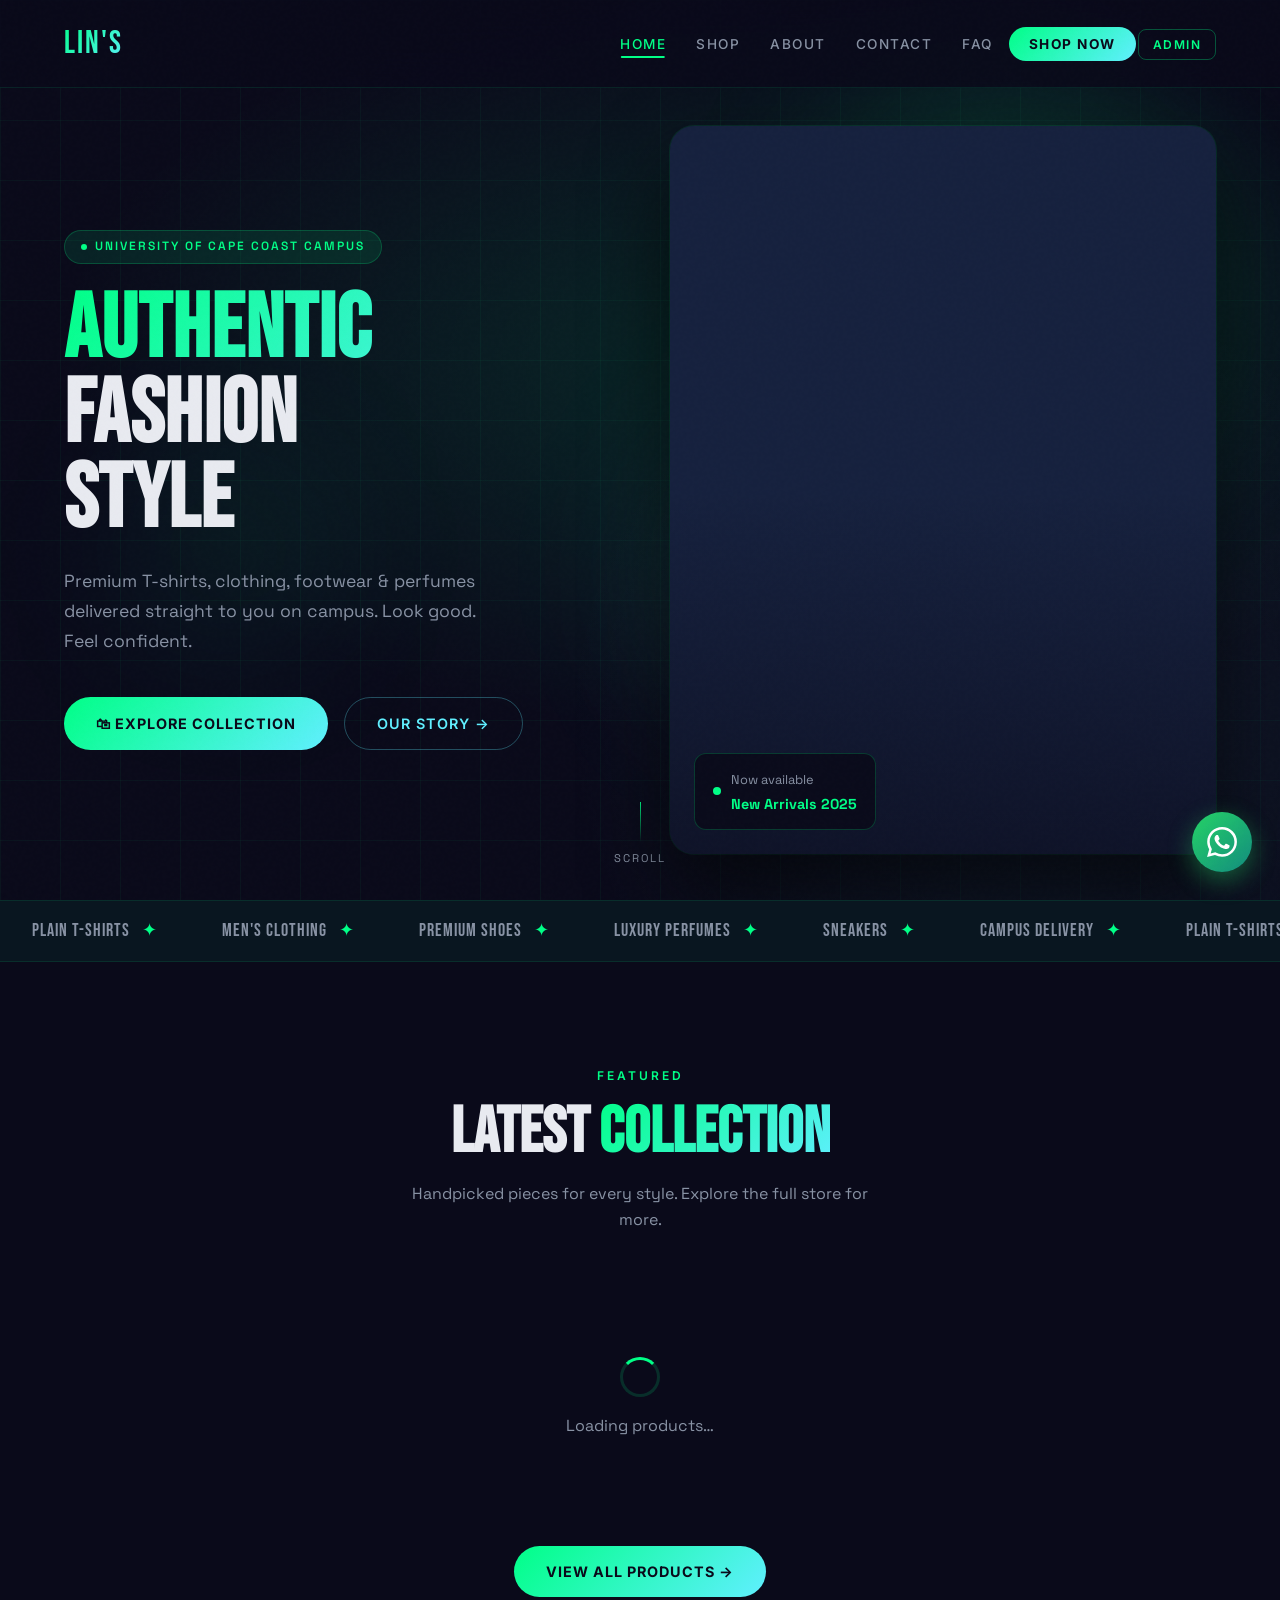
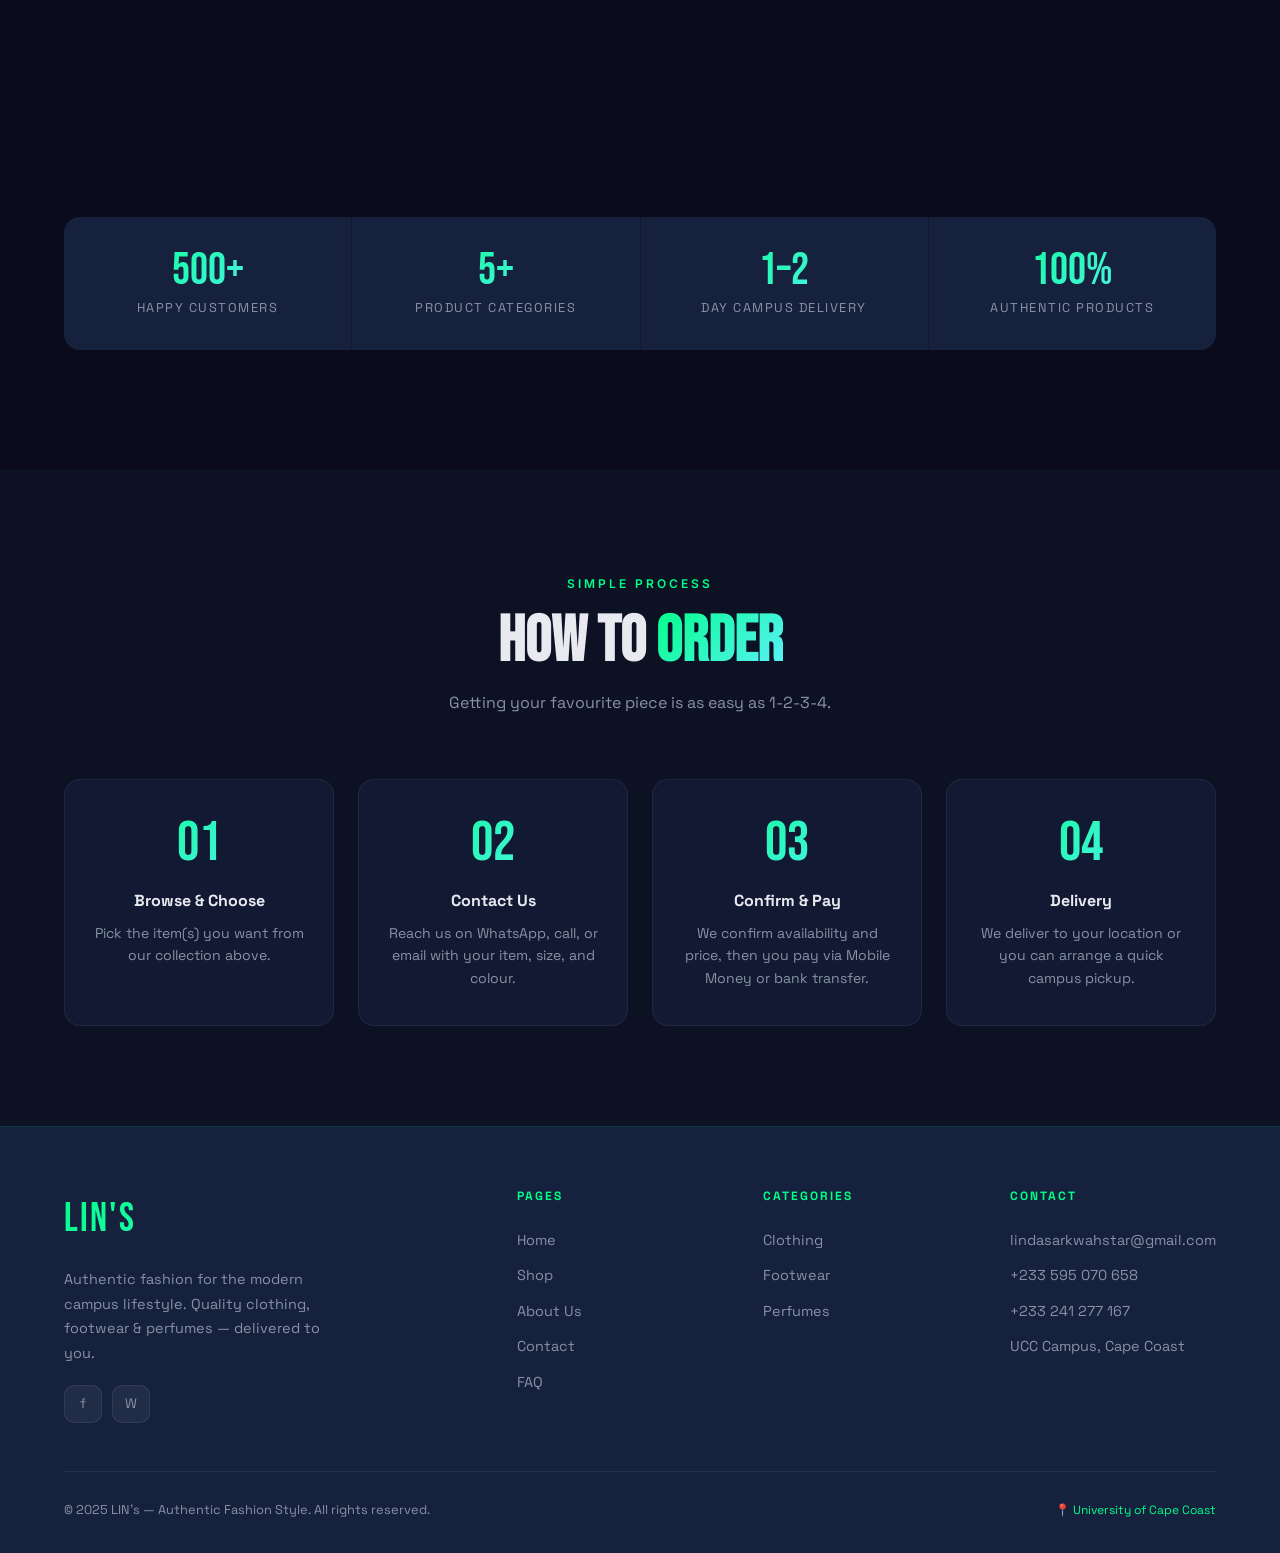
==== index.html @ e1c57e9e "Add files via upload" ====
<!DOCTYPE html>
<html lang="en">
<head>
  <meta charset="UTF-8" />
  <meta name="viewport" content="width=device-width, initial-scale=1.0"/>
  <title>LIN's — Authentic Fashion Style</title>
  <link rel="stylesheet" href="style.css"/>
</head>
<body>

<!-- NAV -->
<nav class="navbar" id="navbar">
  <div class="container nav-inner">
    <a href="index.html" class="nav-logo">LIN's</a>
    <ul class="nav-links" id="navLinks">
      <li><a href="index.html" class="active">Home</a></li>
      <li><a href="shop.html">Shop</a></li>
      <li><a href="about.html">About</a></li>
      <li><a href="contact.html">Contact</a></li>
      <li><a href="faq.html">FAQ</a></li>
      <li><a href="shop.html" class="nav-cta">Shop Now</a></li>
      <li><a href="admin.html" class="nav-admin-btn" onclick="return confirmAdmin()">Admin</a></li>
    </ul>
    <div class="hamburger" id="hamburger" onclick="toggleMenu()">
      <span></span><span></span><span></span>
    </div>
  </div>
</nav>

<!-- HERO -->
<section class="hero">
  <div class="hero-bg"></div>
  <div class="hero-grid"></div>
  <div class="hero-orb hero-orb-1"></div>
  <div class="hero-orb hero-orb-2"></div>
  <div class="hero-orb hero-orb-3"></div>

  <div class="container hero-content">
    <div class="hero-text">
      <div class="hero-eyebrow"><span></span> University of Cape Coast Campus</div>
      <h1 class="hero-title">
        <em class="grad-text">Authentic</em>
        Fashion<br>Style
      </h1>
      <p class="hero-sub">Premium T-shirts, clothing, footwear &amp; perfumes delivered straight to you on campus. Look good. Feel confident.</p>
      <div class="hero-actions">
        <a href="shop.html" class="btn-primary"><span>🛍 Explore Collection</span></a>
        <a href="about.html" class="btn-outline">Our Story →</a>
      </div>
    </div>
    <div class="hero-visual">
      <div class="hero-image-frame">
        <img id="heroImg" src="https://images.unsplash.com/photo-1558618666-fcd25c85cd64?w=600&q=80" alt="Fashion Model" onerror="this.style.display='none'"/>
        <div class="hero-badge">
          <div class="hero-badge-dot"></div>
          <div><span>Now available</span><br><strong>New Arrivals 2025</strong></div>
        </div>
      </div>
    </div>
  </div>

  <div class="scroll-hint">
    <div class="scroll-hint-line"></div>
    <span>Scroll</span>
  </div>
</section>

<!-- MARQUEE -->
<div class="marquee-wrap">
  <div class="marquee">
    <span class="marquee-item">Plain T-Shirts <span>✦</span></span>
    <span class="marquee-item">Men's Clothing <span>✦</span></span>
    <span class="marquee-item">Premium Shoes <span>✦</span></span>
    <span class="marquee-item">Luxury Perfumes <span>✦</span></span>
    <span class="marquee-item">Sneakers <span>✦</span></span>
    <span class="marquee-item">Campus Delivery <span>✦</span></span>
    <span class="marquee-item">Plain T-Shirts <span>✦</span></span>
    <span class="marquee-item">Men's Clothing <span>✦</span></span>
    <span class="marquee-item">Premium Shoes <span>✦</span></span>
    <span class="marquee-item">Luxury Perfumes <span>✦</span></span>
    <span class="marquee-item">Sneakers <span>✦</span></span>
    <span class="marquee-item">Campus Delivery <span>✦</span></span>
  </div>
</div>

<!-- FEATURED PRODUCTS (from Firestore) -->
<section class="section">
  <div class="container">
    <div class="section-header reveal">
      <span class="section-eyebrow">Featured</span>
      <h2 class="section-title">Latest <span class="grad-text">Collection</span></h2>
      <p class="section-sub">Handpicked pieces for every style. Explore the full store for more.</p>
    </div>
    <div class="products-grid" id="featuredGrid">
      <!-- loaded from Firestore -->
      <div style="grid-column:1/-1;text-align:center;padding:60px;color:var(--muted);">
        <div class="loading-spinner"></div>
        <p style="margin-top:16px;">Loading products…</p>
      </div>
    </div>
    <div style="text-align:center;margin-top:48px;" class="reveal">
      <a href="shop.html" class="btn-primary"><span>View All Products →</span></a>
    </div>
  </div>
</section>

<!-- STATS -->
<section class="section-sm">
  <div class="container">
    <div class="stats-bar reveal">
      <div class="stat-item"><div class="stat-num grad-text">500+</div><div class="stat-label">Happy Customers</div></div>
      <div class="stat-item"><div class="stat-num grad-text">5+</div><div class="stat-label">Product Categories</div></div>
      <div class="stat-item"><div class="stat-num grad-text">1–2</div><div class="stat-label">Day Campus Delivery</div></div>
      <div class="stat-item"><div class="stat-num grad-text">100%</div><div class="stat-label">Authentic Products</div></div>
    </div>
  </div>
</section>

<!-- HOW TO ORDER (preview) -->
<section class="section" style="background:rgba(22,33,62,0.3);">
  <div class="container">
    <div class="section-header reveal">
      <span class="section-eyebrow">Simple Process</span>
      <h2 class="section-title">How to <span class="grad-text">Order</span></h2>
      <p class="section-sub">Getting your favourite piece is as easy as 1-2-3-4.</p>
    </div>
    <div class="order-steps">
      <div class="order-step reveal delay-1">
        <div class="step-num">01</div>
        <h3>Browse &amp; Choose</h3>
        <p>Pick the item(s) you want from our collection above.</p>
      </div>
      <div class="order-step reveal delay-2">
        <div class="step-num">02</div>
        <h3>Contact Us</h3>
        <p>Reach us on WhatsApp, call, or email with your item, size, and colour.</p>
      </div>
      <div class="order-step reveal delay-3">
        <div class="step-num">03</div>
        <h3>Confirm &amp; Pay</h3>
        <p>We confirm availability and price, then you pay via Mobile Money or bank transfer.</p>
      </div>
      <div class="order-step reveal delay-4">
        <div class="step-num">04</div>
        <h3>Delivery</h3>
        <p>We deliver to your location or you can arrange a quick campus pickup.</p>
      </div>
    </div>
  </div>
</section>

<!-- FOOTER -->
<footer>
  <div class="container">
    <div class="footer-grid">
      <div class="footer-brand">
        <span class="nav-logo">LIN's</span>
        <p>Authentic fashion for the modern campus lifestyle. Quality clothing, footwear &amp; perfumes — delivered to you.</p>
        <div class="footer-socials">
          <a href="https://www.facebook.com/share/1DbM8cs3KP/" target="_blank" class="social-btn" title="Facebook">f</a>
          <a href="https://wa.me/233241277167" target="_blank" class="social-btn" title="WhatsApp">W</a>
        </div>
      </div>
      <div class="footer-col">
        <h4>Pages</h4>
        <ul>
          <li><a href="index.html">Home</a></li>
          <li><a href="shop.html">Shop</a></li>
          <li><a href="about.html">About Us</a></li>
          <li><a href="contact.html">Contact</a></li>
      <li><a href="faq.html">FAQ</a></li>
        </ul>
      </div>
      <div class="footer-col">
        <h4>Categories</h4>
        <ul>
          <li><a href="shop.html?cat=clothing">Clothing</a></li>
          <li><a href="shop.html?cat=footwear">Footwear</a></li>
          <li><a href="shop.html?cat=perfumes">Perfumes</a></li>
        </ul>
      </div>
      <div class="footer-col">
        <h4>Contact</h4>
        <ul>
          <li><a href="mailto:lindasarkwahstar@gmail.com">lindasarkwahstar@gmail.com</a></li>
          <li><a href="tel:+233595070658">+233 595 070 658</a></li>
          <li><a href="tel:+233241277167">+233 241 277 167</a></li>
          <li><a href="#">UCC Campus, Cape Coast</a></li>
        </ul>
      </div>
    </div>
    <div class="footer-bottom">
      <p>&copy; 2025 LIN's — Authentic Fashion Style. All rights reserved.</p>
      <p style="color:var(--green);font-size:0.75rem;">📍 University of Cape Coast</p>
    </div>
  </div>
</footer>

<!-- WHATSAPP FLOAT -->
<a href="https://wa.me/233241277167" target="_blank" class="wa-float" title="Order on WhatsApp">
  <svg viewBox="0 0 24 24"><path d="M17.472 14.382c-.297-.149-1.758-.867-2.03-.967-.273-.099-.471-.148-.67.15-.197.297-.767.966-.94 1.164-.173.199-.347.223-.644.075-.297-.15-1.255-.463-2.39-1.475-.883-.788-1.48-1.761-1.653-2.059-.173-.297-.018-.458.13-.606.134-.133.298-.347.446-.52.149-.174.198-.298.298-.497.099-.198.05-.371-.025-.52-.075-.149-.669-1.612-.916-2.207-.242-.579-.487-.5-.669-.51-.173-.008-.371-.01-.57-.01-.198 0-.52.074-.792.372-.272.297-1.04 1.016-1.04 2.479 0 1.462 1.065 2.875 1.213 3.074.149.198 2.096 3.2 5.077 4.487.709.306 1.262.489 1.694.625.712.227 1.36.195 1.871.118.571-.085 1.758-.719 2.006-1.413.248-.694.248-1.289.173-1.413-.074-.124-.272-.198-.57-.347m-5.421 7.403h-.004a9.87 9.87 0 01-5.031-1.378l-.361-.214-3.741.982.998-3.648-.235-.374a9.86 9.86 0 01-1.51-5.26c.001-5.45 4.436-9.884 9.888-9.884 2.64 0 5.122 1.03 6.988 2.898a9.825 9.825 0 012.893 6.994c-.003 5.45-4.437 9.884-9.885 9.884m8.413-18.297A11.815 11.815 0 0012.05 0C5.495 0 .16 5.335.157 11.892c0 2.096.547 4.142 1.588 5.945L.057 24l6.305-1.654a11.882 11.882 0 005.683 1.448h.005c6.554 0 11.89-5.335 11.893-11.893a11.821 11.821 0 00-3.48-8.413z"/></svg>
</a>

<!-- MODAL (product detail) -->
<div class="modal-overlay" id="productModal" onclick="closeModal(event)">
  <div class="modal" style="position:relative">
    <button class="modal-close" onclick="document.getElementById('productModal').classList.remove('open')">✕</button>
    <div class="modal-img" id="modalImg">
      <div class="modal-img-placeholder">👕</div>
    </div>
    <div class="modal-body">
      <div class="modal-cat" id="modalCat"></div>
      <div class="modal-name" id="modalName"></div>
      <div class="modal-price" id="modalPrice"></div>
      <div>
        <div class="modal-label">Select Size</div>
        <div class="size-picker" id="modalSizes"></div>
      </div>
      <div>
        <div class="modal-label">Select Colour</div>
        <div class="modal-colors" id="modalColors"></div>
      </div>
      <button class="modal-wa-btn" id="modalWaBtn">
        <svg viewBox="0 0 24 24"><path d="M17.472 14.382c-.297-.149-1.758-.867-2.03-.967-.273-.099-.471-.148-.67.15-.197.297-.767.966-.94 1.164-.173.199-.347.223-.644.075-.297-.15-1.255-.463-2.39-1.475-.883-.788-1.48-1.761-1.653-2.059-.173-.297-.018-.458.13-.606.134-.133.298-.347.446-.52.149-.174.198-.298.298-.497.099-.198.05-.371-.025-.52-.075-.149-.669-1.612-.916-2.207-.242-.579-.487-.5-.669-.51-.173-.008-.371-.01-.57-.01-.198 0-.52.074-.792.372-.272.297-1.04 1.016-1.04 2.479 0 1.462 1.065 2.875 1.213 3.074.149.198 2.096 3.2 5.077 4.487.709.306 1.262.489 1.694.625.712.227 1.36.195 1.871.118.571-.085 1.758-.719 2.006-1.413.248-.694.248-1.289.173-1.413-.074-.124-.272-.198-.57-.347m-5.421 7.403h-.004a9.87 9.87 0 01-5.031-1.378l-.361-.214-3.741.982.998-3.648-.235-.374a9.86 9.86 0 01-1.51-5.26c.001-5.45 4.436-9.884 9.888-9.884 2.64 0 5.122 1.03 6.988 2.898a9.825 9.825 0 012.893 6.994c-.003 5.45-4.437 9.884-9.885 9.884m8.413-18.297A11.815 11.815 0 0012.05 0C5.495 0 .16 5.335.157 11.892c0 2.096.547 4.142 1.588 5.945L.057 24l6.305-1.654a11.882 11.882 0 005.683 1.448h.005c6.554 0 11.89-5.335 11.893-11.893a11.821 11.821 0 00-3.48-8.413z"/></svg>
        Order on WhatsApp
      </button>
    </div>
  </div>
</div>

<div class="toast" id="toast"></div>

<!-- FIREBASE -->
<script type="module">
import { initializeApp } from "https://www.gstatic.com/firebasejs/12.14.0/firebase-app.js";
import { getFirestore, collection, getDocs, query, orderBy, limit, getDoc, doc } from "https://www.gstatic.com/firebasejs/12.14.0/firebase-firestore.js";

const firebaseConfig = {
  apiKey: "AIzaSyCv-A9NyGd3DSn9GCdUlNxjK0ZBwPXKa6s",
  authDomain: "lins-store.firebaseapp.com",
  projectId: "lins-store",
  storageBucket: "lins-store.firebasestorage.app",
  messagingSenderId: "190276558270",
  appId: "1:190276558270:web:6ac345566c5820e578adef"
};
const app = initializeApp(firebaseConfig);
const db = getFirestore(app);

window._currentProduct = null;

async function loadFeatured() {
  const grid = document.getElementById('featuredGrid');
  try {
    const q = query(collection(db, 'products'), orderBy('createdAt','desc'), limit(8));
    const snap = await getDocs(q);
    if (snap.empty) {
      grid.innerHTML = `<div style="grid-column:1/-1;text-align:center;padding:60px;color:var(--muted)">
        <div style="font-size:3rem;margin-bottom:16px">🛍️</div>
        <p>No products yet. Check back soon!</p>
      </div>`;
      return;
    }
    grid.innerHTML = '';
    snap.forEach((doc, i) => {
      const p = { id: doc.id, ...doc.data() };
      grid.appendChild(buildCard(p, i));
    });
    initReveal();
  } catch(e) {
    grid.innerHTML = `<div style="grid-column:1/-1;text-align:center;padding:60px;color:var(--muted)">
      <p>Products will appear here once added by the admin.</p></div>`;
  }
}

function buildCard(p, i) {
  const el = document.createElement('div');
  el.className = 'product-card reveal';
  el.style.animationDelay = (i * 0.1) + 's';
  const colors = (p.colors || []).map(c => `<span class="color-dot" style="background:${c}" title="${c}"></span>`).join('');
  const imgHtml = p.imageUrl
    ? `<img src="${p.imageUrl}" alt="${p.name}" loading="lazy"/>`
    : `<div class="product-img-placeholder">${catIcon(p.category)}</div>`;
  el.innerHTML = `
    <div class="product-img-wrap">
      ${imgHtml}
      ${p.badge ? `<span class="product-badge">${p.badge}</span>` : ''}
      <div class="product-overlay">
        <button class="product-overlay-btn" onclick="event.stopPropagation()">Quick View</button>
      </div>
    </div>
    <div class="product-info">
      <div class="product-cat">${p.category||''}</div>
      <div class="product-name">${p.name}</div>
      <div class="product-price">GH₵ ${p.price}</div>
      ${colors ? `<div class="product-colors">${colors}</div>` : ''}
    </div>`;
  el.addEventListener('click', () => openModal(p));
  return el;
}

function catIcon(cat) {
  const m = { clothing:'👕', footwear:'👟', perfumes:'🌸' };
  return m[(cat||'').toLowerCase()] || '🛍';
}

window.openModal = function(p) {
  window._currentProduct = p;
  const modal = document.getElementById('productModal');
  document.getElementById('modalCat').textContent = p.category || '';
  document.getElementById('modalName').textContent = p.name;
  document.getElementById('modalPrice').textContent = 'GH₵ ' + p.price;
  const imgEl = document.getElementById('modalImg');
  imgEl.innerHTML = p.imageUrl
    ? `<img src="${p.imageUrl}" alt="${p.name}"/>`
    : `<div class="modal-img-placeholder">${catIcon(p.category)}</div>`;
  const sizes = (p.sizes||['S','M','L','XL','2XL']).map(s =>
    `<button class="size-btn" onclick="selectSize(this,'${s}')">${s}</button>`).join('');
  document.getElementById('modalSizes').innerHTML = sizes;
  const cols = (p.colors||[]).map(c =>
    `<button class="modal-color-btn" style="background:${c}" onclick="selectColor(this,'${c}')" title="${c}"></button>`).join('');
  document.getElementById('modalColors').innerHTML = cols;
  updateWALink();
  modal.classList.add('open');
};

window.selectSize = function(btn, s) {
  document.querySelectorAll('.size-btn').forEach(b => b.classList.remove('selected'));
  btn.classList.add('selected');
  window._selectedSize = s;
  updateWALink();
};
window.selectColor = function(btn, c) {
  document.querySelectorAll('.modal-color-btn').forEach(b => b.classList.remove('selected'));
  btn.classList.add('selected');
  window._selectedColor = c;
  updateWALink();
};

function updateWALink() {
  const p = window._currentProduct;
  if (!p) return;
  const size = window._selectedSize || 'not selected';
  const color = window._selectedColor || 'not selected';
  const msg = `Hello LIN's Store! I'd like to order:\n\n*Product:* ${p.name}\n*Size:* ${size}\n*Colour:* ${color}\n*Price:* GH₵ ${p.price}\n\nPlease confirm availability. Thank you!`;
  document.getElementById('modalWaBtn').onclick = () => {
    window.open('https://wa.me/233241277167?text=' + encodeURIComponent(msg), '_blank');
  };
}

window.closeModal = function(e) {
  if (e.target.id === 'productModal') document.getElementById('productModal').classList.remove('open');
};

async function loadHeroImage() {
  try {
    const snap = await getDoc(doc(db, 'settings', 'hero'));
    if (snap.exists() && snap.data().imageUrl) {
      const img = document.getElementById('heroImg');
      if (img) {
        img.src = snap.data().imageUrl;
        img.style.display = '';
      }
    }
  } catch(e) { /* keep default image */ }
}

loadFeatured();
loadHeroImage();
</script>

<script>
// Navbar scroll
const navbar = document.getElementById('navbar');
window.addEventListener('scroll', () => {
  navbar.classList.toggle('scrolled', window.scrollY > 40);
});

// Mobile menu
function toggleMenu() {
  const links = document.getElementById('navLinks');
  const ham = document.getElementById('hamburger');
  links.classList.toggle('open');
  ham.classList.toggle('open');
}

// Admin confirm
function confirmAdmin() {
  return confirm('This area is for admins only. Proceed to login?');
}

// Reveal on scroll
function initReveal() {
  const els = document.querySelectorAll('.reveal');
  const obs = new IntersectionObserver(entries => {
    entries.forEach(e => { if (e.isIntersecting) { e.target.classList.add('visible'); obs.unobserve(e.target); } });
  }, { threshold: 0.1 });
  els.forEach(el => obs.observe(el));
}
initReveal();

// Toast
function showToast(msg, type='success') {
  const t = document.getElementById('toast');
  t.textContent = msg; t.className = `toast ${type} show`;
  setTimeout(() => t.classList.remove('show'), 3000);
}
</script>
</body>
</html>
---- style.css ----
/* ============================================================
   LIN's Store — Global Stylesheet
   Palette: #00FF87 | #60EFFF | #0A0A1A | #16213E
   ============================================================ */

@import url('https://fonts.googleapis.com/css2?family=Bebas+Neue&family=Inter:wght@300;400;500;600;700&family=Space+Grotesk:wght@400;500;600;700&display=swap');

/* ── Reset & Base ── */
*, *::before, *::after { box-sizing: border-box; margin: 0; padding: 0; }

:root {
  --green:   #00FF87;
  --cyan:    #60EFFF;
  --dark:    #0A0A1A;
  --navy:    #16213E;
  --glass:   rgba(22,33,62,0.6);
  --glass2:  rgba(0,255,135,0.08);
  --text:    #E8EAF0;
  --muted:   #8892A4;
  --font-display: 'Bebas Neue', sans-serif;
  --font-body:    'Space Grotesk', sans-serif;
  --font-ui:      'Inter', sans-serif;
  --radius: 16px;
  --transition: 0.35s cubic-bezier(0.4,0,0.2,1);
}

html { scroll-behavior: smooth; }

body {
  background: var(--dark);
  color: var(--text);
  font-family: var(--font-body);
  font-size: 16px;
  line-height: 1.6;
  overflow-x: hidden;
}

/* ── Scrollbar ── */
::-webkit-scrollbar { width: 6px; }
::-webkit-scrollbar-track { background: var(--dark); }
::-webkit-scrollbar-thumb { background: var(--green); border-radius: 3px; }

/* ── Selection ── */
::selection { background: var(--green); color: var(--dark); }

/* ── Noise Texture Overlay ── */
body::before {
  content: '';
  position: fixed; inset: 0;
  background-image: url("data:image/svg+xml,%3Csvg viewBox='0 0 256 256' xmlns='http://www.w3.org/2000/svg'%3E%3Cfilter id='noise'%3E%3CfeTurbulence type='fractalNoise' baseFrequency='0.9' numOctaves='4' stitchTiles='stitch'/%3E%3C/filter%3E%3Crect width='100%25' height='100%25' filter='url(%23noise)' opacity='0.03'/%3E%3C/svg%3E");
  pointer-events: none; z-index: 9999; opacity: 0.4;
}

/* ── Utility ── */
.container { max-width: 1200px; margin: 0 auto; padding: 0 24px; }
.section { padding: 100px 0; }
.section-sm { padding: 60px 0; }
a { color: inherit; text-decoration: none; }

/* ── Gradient Text ── */
.grad-text {
  background: linear-gradient(135deg, var(--green) 0%, var(--cyan) 100%);
  -webkit-background-clip: text;
  -webkit-text-fill-color: transparent;
  background-clip: text;
}

/* ─────────────────────────────────────────
   NAVBAR
───────────────────────────────────────── */
.navbar {
  position: fixed; top: 0; left: 0; right: 0; z-index: 1000;
  padding: 18px 0;
  background: rgba(10,10,26,0.85);
  backdrop-filter: blur(20px);
  border-bottom: 1px solid rgba(0,255,135,0.1);
  transition: var(--transition);
}
.navbar.scrolled {
  padding: 12px 0;
  background: rgba(10,10,26,0.97);
  box-shadow: 0 4px 30px rgba(0,255,135,0.08);
}
.nav-inner {
  display: flex; align-items: center; justify-content: space-between;
}
.nav-logo {
  font-family: var(--font-display);
  font-size: 2rem;
  letter-spacing: 2px;
  background: linear-gradient(135deg, var(--green), var(--cyan));
  -webkit-background-clip: text; -webkit-text-fill-color: transparent; background-clip: text;
  transition: var(--transition);
}
.nav-logo:hover { filter: drop-shadow(0 0 12px var(--green)); }

.nav-links {
  display: flex; gap: 2px; list-style: none; align-items: center;
}
.nav-links a {
  font-family: var(--font-ui); font-size: 0.85rem; font-weight: 500;
  text-transform: uppercase; letter-spacing: 1.5px; color: var(--muted);
  padding: 8px 14px; border-radius: 8px;
  transition: var(--transition); position: relative;
}
.nav-links a::after {
  content: ''; position: absolute; bottom: 2px; left: 50%; transform: translateX(-50%);
  width: 0; height: 2px; background: var(--green); border-radius: 1px;
  transition: width var(--transition);
}
.nav-links a:hover, .nav-links a.active { color: var(--green); }
.nav-links a:hover::after, .nav-links a.active::after { width: 60%; }

.nav-cta {
  background: linear-gradient(135deg, var(--green), var(--cyan));
  color: var(--dark) !important; font-weight: 700 !important;
  padding: 9px 20px !important; border-radius: 40px !important;
  transition: var(--transition) !important;
}
.nav-cta::after { display: none !important; }
.nav-cta:hover { transform: translateY(-2px); box-shadow: 0 8px 24px rgba(0,255,135,0.4) !important; color: var(--dark) !important; }

.nav-admin-btn {
  background: transparent; border: 1px solid rgba(0,255,135,0.3);
  color: var(--green) !important; font-size: 0.75rem !important;
  padding: 7px 14px !important; border-radius: 8px !important;
  cursor: pointer; font-family: var(--font-ui); font-weight: 600 !important;
  letter-spacing: 1px; text-transform: uppercase;
  transition: var(--transition) !important;
}
.nav-admin-btn:hover { background: rgba(0,255,135,0.1); border-color: var(--green); }
.nav-admin-btn::after { display: none !important; }

/* Hamburger */
.hamburger { display: none; flex-direction: column; gap: 5px; cursor: pointer; padding: 4px; }
.hamburger span { display: block; width: 24px; height: 2px; background: var(--green); border-radius: 2px; transition: var(--transition); }
.hamburger.open span:nth-child(1) { transform: translateY(7px) rotate(45deg); }
.hamburger.open span:nth-child(2) { opacity: 0; }
.hamburger.open span:nth-child(3) { transform: translateY(-7px) rotate(-45deg); }

/* ─────────────────────────────────────────
   HERO
───────────────────────────────────────── */
.hero {
  min-height: 100vh;
  display: flex; align-items: center;
  position: relative; overflow: hidden;
  padding-top: 80px;
}
.hero-bg {
  position: absolute; inset: 0;
  background: radial-gradient(ellipse 80% 60% at 60% 40%, rgba(0,255,135,0.12) 0%, transparent 70%),
              radial-gradient(ellipse 60% 80% at 80% 80%, rgba(96,239,255,0.08) 0%, transparent 60%),
              var(--dark);
}
.hero-grid {
  position: absolute; inset: 0;
  background-image: linear-gradient(rgba(0,255,135,0.04) 1px, transparent 1px),
                    linear-gradient(90deg, rgba(0,255,135,0.04) 1px, transparent 1px);
  background-size: 60px 60px;
  animation: gridMove 20s linear infinite;
}
@keyframes gridMove { to { background-position: 0 60px; } }

.hero-orb {
  position: absolute;
  border-radius: 50%;
  filter: blur(80px);
  animation: orbFloat 8s ease-in-out infinite;
}
.hero-orb-1 { width: 400px; height: 400px; background: rgba(0,255,135,0.15); top: 10%; right: 5%; animation-delay: 0s; }
.hero-orb-2 { width: 300px; height: 300px; background: rgba(96,239,255,0.1); bottom: 20%; right: 25%; animation-delay: -3s; }
.hero-orb-3 { width: 200px; height: 200px; background: rgba(0,255,135,0.08); top: 50%; left: 10%; animation-delay: -5s; }
@keyframes orbFloat {
  0%,100% { transform: translate(0,0) scale(1); }
  33% { transform: translate(20px,-30px) scale(1.05); }
  66% { transform: translate(-15px,20px) scale(0.95); }
}

.hero-content { position: relative; z-index: 2; display: grid; grid-template-columns: 1fr 1fr; gap: 60px; align-items: center; width: 100%; }

.hero-eyebrow {
  display: inline-flex; align-items: center; gap: 8px;
  background: rgba(0,255,135,0.1); border: 1px solid rgba(0,255,135,0.2);
  color: var(--green); font-size: 0.75rem; font-weight: 600;
  letter-spacing: 2px; text-transform: uppercase;
  padding: 6px 16px; border-radius: 40px; margin-bottom: 24px;
  animation: fadeSlideUp 0.8s ease both;
}
.hero-eyebrow span { width: 6px; height: 6px; background: var(--green); border-radius: 50%; animation: pulse 2s infinite; }
@keyframes pulse { 0%,100% { opacity: 1; transform: scale(1); } 50% { opacity: 0.5; transform: scale(1.5); } }

.hero-title {
  font-family: var(--font-display);
  font-size: clamp(3.5rem, 7vw, 7rem);
  line-height: 0.95; letter-spacing: 1px;
  margin-bottom: 24px;
  animation: fadeSlideUp 0.8s 0.15s ease both;
}
.hero-title em { font-style: normal; display: block; }

.hero-sub {
  font-size: 1.1rem; color: var(--muted); max-width: 440px;
  margin-bottom: 40px; line-height: 1.7;
  animation: fadeSlideUp 0.8s 0.3s ease both;
}

.hero-actions {
  display: flex; gap: 16px; flex-wrap: wrap;
  animation: fadeSlideUp 0.8s 0.45s ease both;
}

.btn-primary {
  background: linear-gradient(135deg, var(--green), var(--cyan));
  color: var(--dark); font-family: var(--font-ui); font-weight: 700;
  font-size: 0.9rem; letter-spacing: 1px; text-transform: uppercase;
  padding: 14px 32px; border-radius: 50px; border: none; cursor: pointer;
  transition: var(--transition); display: inline-flex; align-items: center; gap: 8px;
  position: relative; overflow: hidden;
}
.btn-primary::after {
  content: ''; position: absolute; inset: 0;
  background: linear-gradient(135deg, var(--cyan), var(--green));
  opacity: 0; transition: opacity var(--transition);
}
.btn-primary:hover { transform: translateY(-3px); box-shadow: 0 12px 32px rgba(0,255,135,0.4); }
.btn-primary:hover::after { opacity: 1; }
.btn-primary span { position: relative; z-index: 1; }

.btn-outline {
  background: transparent; border: 1px solid rgba(96,239,255,0.3);
  color: var(--cyan); font-family: var(--font-ui); font-weight: 600;
  font-size: 0.9rem; letter-spacing: 1px; text-transform: uppercase;
  padding: 14px 32px; border-radius: 50px; cursor: pointer;
  transition: var(--transition); display: inline-flex; align-items: center; gap: 8px;
}
.btn-outline:hover { background: rgba(96,239,255,0.1); border-color: var(--cyan); transform: translateY(-3px); box-shadow: 0 8px 24px rgba(96,239,255,0.2); }

/* Hero image */
.hero-visual {
  position: relative; animation: fadeSlideUp 1s 0.2s ease both;
}
.hero-image-frame {
  position: relative; border-radius: 24px; overflow: hidden;
  aspect-ratio: 3/4;
  background: var(--navy);
  box-shadow: 0 40px 80px rgba(0,0,0,0.6), 0 0 0 1px rgba(0,255,135,0.1);
}
.hero-image-frame img { width: 100%; height: 100%; object-fit: cover; }
.hero-image-frame::before {
  content: '';
  position: absolute; inset: 0;
  background: linear-gradient(to top, rgba(10,10,26,0.6) 0%, transparent 50%);
  z-index: 1;
}
.hero-badge {
  position: absolute; bottom: 24px; left: 24px; z-index: 2;
  background: rgba(10,10,26,0.9); backdrop-filter: blur(12px);
  border: 1px solid rgba(0,255,135,0.2); border-radius: 12px;
  padding: 12px 18px; display: flex; align-items: center; gap: 10px;
}
.hero-badge-dot { width: 8px; height: 8px; background: var(--green); border-radius: 50%; animation: pulse 2s infinite; }
.hero-badge span { font-size: 0.8rem; color: var(--muted); }
.hero-badge strong { color: var(--green); font-size: 0.9rem; }

/* ── Scroll indicator ── */
.scroll-hint {
  position: absolute; bottom: 32px; left: 50%; transform: translateX(-50%);
  display: flex; flex-direction: column; align-items: center; gap: 8px;
  color: var(--muted); font-size: 0.7rem; letter-spacing: 2px; text-transform: uppercase;
  animation: fadeIn 1.5s 1s ease both;
}
.scroll-hint-line { width: 1px; height: 40px; background: linear-gradient(to bottom, var(--green), transparent); animation: scrollLine 1.5s ease-in-out infinite; }
@keyframes scrollLine { 0%,100% { transform: scaleY(1); opacity: 1; } 50% { transform: scaleY(0.5); opacity: 0.5; } }

/* ─────────────────────────────────────────
   SECTION HEADERS
───────────────────────────────────────── */
.section-header { text-align: center; margin-bottom: 64px; }
.section-eyebrow {
  display: inline-block; color: var(--green); font-family: var(--font-ui);
  font-size: 0.75rem; font-weight: 600; letter-spacing: 3px; text-transform: uppercase;
  margin-bottom: 16px;
}
.section-title {
  font-family: var(--font-display);
  font-size: clamp(2.5rem, 5vw, 4rem);
  line-height: 1; margin-bottom: 16px;
}
.section-sub { font-size: 1rem; color: var(--muted); max-width: 500px; margin: 0 auto; }

/* ─────────────────────────────────────────
   WHATSAPP FLOATING BUTTON
───────────────────────────────────────── */
.wa-float {
  position: fixed; bottom: 28px; right: 28px; z-index: 998;
  width: 60px; height: 60px; border-radius: 50%;
  background: linear-gradient(135deg, #25D366, #128C7E);
  display: flex; align-items: center; justify-content: center;
  box-shadow: 0 8px 24px rgba(37,211,102,0.4);
  transition: var(--transition); cursor: pointer;
  animation: waBounce 3s ease-in-out 2s infinite;
}
.wa-float:hover { transform: scale(1.15); box-shadow: 0 12px 36px rgba(37,211,102,0.6); }
.wa-float svg { width: 30px; height: 30px; fill: #fff; }
@keyframes waBounce { 0%,100% { transform: scale(1); } 70% { transform: scale(1.08); } 85% { transform: scale(0.97); } 95% { transform: scale(1.04); } }

/* ─────────────────────────────────────────
   PRODUCT CARDS
───────────────────────────────────────── */
.products-grid {
  display: grid;
  grid-template-columns: repeat(auto-fill, minmax(280px, 1fr));
  gap: 28px;
}

.product-card {
  background: var(--navy);
  border: 1px solid rgba(255,255,255,0.06);
  border-radius: var(--radius);
  overflow: hidden;
  cursor: pointer;
  transition: var(--transition);
  position: relative;
  animation: fadeSlideUp 0.6s ease both;
}
.product-card:hover { transform: translateY(-8px); border-color: rgba(0,255,135,0.3); box-shadow: 0 24px 48px rgba(0,0,0,0.4), 0 0 0 1px rgba(0,255,135,0.15); }

.product-img-wrap {
  position: relative; overflow: hidden;
  background: var(--dark);
  aspect-ratio: 1 / 1;
}
.product-img-wrap img { width: 100%; height: 100%; object-fit: cover; transition: transform 0.5s ease; }
.product-card:hover .product-img-wrap img { transform: scale(1.07); }

.product-img-placeholder {
  width: 100%; height: 100%;
  display: flex; align-items: center; justify-content: center;
  background: linear-gradient(135deg, var(--navy), rgba(0,255,135,0.05));
  font-size: 3rem; color: rgba(0,255,135,0.2);
}

.product-badge {
  position: absolute; top: 12px; left: 12px;
  background: linear-gradient(135deg, var(--green), var(--cyan));
  color: var(--dark); font-size: 0.65rem; font-weight: 700;
  letter-spacing: 1px; text-transform: uppercase;
  padding: 4px 10px; border-radius: 20px;
}

.product-overlay {
  position: absolute; inset: 0;
  background: linear-gradient(to top, rgba(10,10,26,0.9) 0%, transparent 60%);
  opacity: 0; transition: opacity var(--transition);
  display: flex; align-items: flex-end; padding: 16px;
}
.product-card:hover .product-overlay { opacity: 1; }
.product-overlay-btn {
  width: 100%; background: linear-gradient(135deg, var(--green), var(--cyan));
  color: var(--dark); font-weight: 700; font-size: 0.8rem;
  letter-spacing: 1px; text-transform: uppercase;
  padding: 10px; border-radius: 8px; border: none; cursor: pointer;
  font-family: var(--font-ui);
}

.product-info { padding: 18px; }
.product-cat { font-size: 0.7rem; color: var(--green); text-transform: uppercase; letter-spacing: 2px; margin-bottom: 6px; }
.product-name { font-size: 1.05rem; font-weight: 600; margin-bottom: 8px; color: var(--text); }
.product-price { font-family: var(--font-display); font-size: 1.4rem; color: var(--green); }
.product-colors { display: flex; gap: 6px; margin-top: 10px; }
.color-dot { width: 14px; height: 14px; border-radius: 50%; border: 2px solid rgba(255,255,255,0.1); cursor: pointer; transition: transform 0.2s; }
.color-dot:hover { transform: scale(1.3); }

/* ─────────────────────────────────────────
   CATEGORY FILTER
───────────────────────────────────────── */
.filter-bar {
  display: flex; gap: 10px; flex-wrap: wrap; justify-content: center;
  margin-bottom: 48px;
}
.filter-btn {
  background: transparent; border: 1px solid rgba(255,255,255,0.1);
  color: var(--muted); font-family: var(--font-ui); font-size: 0.8rem;
  font-weight: 600; letter-spacing: 1px; text-transform: uppercase;
  padding: 8px 20px; border-radius: 30px; cursor: pointer;
  transition: var(--transition);
}
.filter-btn:hover, .filter-btn.active {
  background: rgba(0,255,135,0.1); border-color: var(--green); color: var(--green);
}

/* ─────────────────────────────────────────
   PRODUCT MODAL
───────────────────────────────────────── */
.modal-overlay {
  position: fixed; inset: 0; z-index: 2000;
  background: rgba(10,10,26,0.9); backdrop-filter: blur(12px);
  display: flex; align-items: center; justify-content: center;
  padding: 20px;
  opacity: 0; visibility: hidden; transition: var(--transition);
}
.modal-overlay.open { opacity: 1; visibility: visible; }

.modal {
  background: var(--navy);
  border: 1px solid rgba(0,255,135,0.15);
  border-radius: 24px; max-width: 800px; width: 100%;
  max-height: 90vh; overflow-y: auto;
  display: grid; grid-template-columns: 1fr 1fr;
  transform: scale(0.9) translateY(20px);
  transition: var(--transition);
}
.modal-overlay.open .modal { transform: scale(1) translateY(0); }

.modal-img {
  aspect-ratio: 1; background: var(--dark);
  border-radius: 24px 0 0 24px; overflow: hidden;
}
.modal-img img { width: 100%; height: 100%; object-fit: cover; }
.modal-img-placeholder { width: 100%; height: 100%; display: flex; align-items: center; justify-content: center; font-size: 5rem; color: rgba(0,255,135,0.15); }

.modal-body { padding: 40px 36px; display: flex; flex-direction: column; gap: 16px; }
.modal-cat { font-size: 0.7rem; color: var(--green); letter-spacing: 2px; text-transform: uppercase; }
.modal-name { font-family: var(--font-display); font-size: 2.2rem; line-height: 1; }
.modal-price { font-size: 1.8rem; color: var(--green); font-family: var(--font-display); }

.modal-label { font-size: 0.75rem; color: var(--muted); text-transform: uppercase; letter-spacing: 1.5px; margin-bottom: 8px; }

.size-picker { display: flex; gap: 8px; flex-wrap: wrap; }
.size-btn {
  width: 40px; height: 40px; border-radius: 8px;
  border: 1px solid rgba(255,255,255,0.1);
  background: transparent; color: var(--text);
  font-family: var(--font-ui); font-size: 0.8rem; font-weight: 600;
  cursor: pointer; transition: var(--transition);
}
.size-btn:hover, .size-btn.selected { background: var(--green); color: var(--dark); border-color: var(--green); }

.modal-colors { display: flex; gap: 8px; }
.modal-color-btn {
  width: 28px; height: 28px; border-radius: 50%;
  border: 3px solid transparent; cursor: pointer;
  transition: transform 0.2s; padding: 0;
}
.modal-color-btn.selected { border-color: var(--green); transform: scale(1.2); }

.modal-wa-btn {
  margin-top: auto;
  background: linear-gradient(135deg, #25D366, #128C7E);
  color: #fff; font-family: var(--font-ui); font-weight: 700;
  font-size: 0.9rem; letter-spacing: 1px; text-transform: uppercase;
  padding: 14px 28px; border-radius: 50px; border: none; cursor: pointer;
  display: flex; align-items: center; justify-content: center; gap: 10px;
  transition: var(--transition);
}
.modal-wa-btn:hover { transform: translateY(-2px); box-shadow: 0 10px 28px rgba(37,211,102,0.4); }
.modal-wa-btn svg { width: 20px; height: 20px; fill: #fff; }

.modal-close {
  position: absolute; top: 16px; right: 16px;
  width: 36px; height: 36px; border-radius: 50%;
  background: rgba(255,255,255,0.08); border: none;
  color: var(--text); font-size: 1.2rem; cursor: pointer;
  display: flex; align-items: center; justify-content: center;
  transition: var(--transition); z-index: 10;
}
.modal-close:hover { background: rgba(255,0,0,0.2); color: #ff4444; }

/* ─────────────────────────────────────────
   ABOUT PAGE — CARDS
───────────────────────────────────────── */
.about-grid {
  display: grid; grid-template-columns: repeat(auto-fit, minmax(280px, 1fr));
  gap: 28px;
}
.about-card {
  background: var(--glass);
  border: 1px solid rgba(0,255,135,0.1);
  border-radius: var(--radius); padding: 36px 28px;
  backdrop-filter: blur(8px);
  transition: var(--transition);
  animation: fadeSlideUp 0.6s ease both;
}
.about-card:hover { transform: translateY(-6px); border-color: rgba(0,255,135,0.3); background: rgba(22,33,62,0.9); }
.about-icon {
  width: 56px; height: 56px; border-radius: 14px;
  background: rgba(0,255,135,0.1); border: 1px solid rgba(0,255,135,0.2);
  display: flex; align-items: center; justify-content: center;
  font-size: 1.5rem; margin-bottom: 20px;
}
.about-card h3 { font-size: 1.15rem; font-weight: 700; margin-bottom: 10px; color: var(--text); }
.about-card p { font-size: 0.92rem; color: var(--muted); line-height: 1.7; }

/* ─────────────────────────────────────────
   FAQ
───────────────────────────────────────── */
.faq-grid {
  display: grid; grid-template-columns: repeat(auto-fit, minmax(340px, 1fr));
  gap: 20px;
}
.faq-card {
  background: var(--glass);
  border: 1px solid rgba(255,255,255,0.06);
  border-radius: var(--radius); padding: 28px;
  transition: var(--transition);
  animation: fadeSlideUp 0.6s ease both;
}
.faq-card:hover { border-color: rgba(0,255,135,0.2); transform: translateY(-4px); }
.faq-q { font-weight: 700; font-size: 0.95rem; color: var(--green); margin-bottom: 10px; display: flex; gap: 10px; align-items: flex-start; }
.faq-q::before { content: 'Q'; background: rgba(0,255,135,0.15); color: var(--green); font-size: 0.7rem; font-weight: 800; padding: 2px 7px; border-radius: 4px; flex-shrink: 0; margin-top: 2px; }
.faq-a { font-size: 0.9rem; color: var(--muted); line-height: 1.7; padding-left: 26px; }

/* ─────────────────────────────────────────
   HOW TO ORDER
───────────────────────────────────────── */
.order-steps { display: grid; grid-template-columns: repeat(auto-fit, minmax(220px, 1fr)); gap: 24px; }
.order-step {
  text-align: center; padding: 36px 24px;
  background: var(--glass); border: 1px solid rgba(255,255,255,0.06);
  border-radius: var(--radius);
  transition: var(--transition);
  position: relative; overflow: hidden;
}
.order-step::before {
  content: ''; position: absolute; bottom: 0; left: 0; right: 0;
  height: 2px;
  background: linear-gradient(90deg, var(--green), var(--cyan));
  transform: scaleX(0); transform-origin: left;
  transition: transform 0.5s ease;
}
.order-step:hover::before { transform: scaleX(1); }
.order-step:hover { transform: translateY(-6px); border-color: rgba(0,255,135,0.2); }
.step-num {
  font-family: var(--font-display); font-size: 3.5rem; line-height: 1;
  background: linear-gradient(135deg, var(--green), var(--cyan));
  -webkit-background-clip: text; -webkit-text-fill-color: transparent; background-clip: text;
  margin-bottom: 16px;
}
.order-step h3 { font-size: 1rem; font-weight: 700; margin-bottom: 8px; }
.order-step p { font-size: 0.88rem; color: var(--muted); line-height: 1.6; }

/* ─────────────────────────────────────────
   CONTACT PAGE
───────────────────────────────────────── */
.contact-grid { display: grid; grid-template-columns: 1fr 1.2fr; gap: 60px; align-items: start; }
.contact-info { display: flex; flex-direction: column; gap: 24px; }
.contact-item {
  display: flex; gap: 16px; align-items: flex-start;
  background: var(--glass); border: 1px solid rgba(255,255,255,0.06);
  border-radius: var(--radius); padding: 20px 24px;
  transition: var(--transition);
}
.contact-item:hover { border-color: rgba(0,255,135,0.2); transform: translateX(6px); }
.contact-icon {
  width: 44px; height: 44px; border-radius: 10px; flex-shrink: 0;
  background: rgba(0,255,135,0.1); border: 1px solid rgba(0,255,135,0.2);
  display: flex; align-items: center; justify-content: center; font-size: 1.2rem;
}
.contact-item h4 { font-size: 0.75rem; color: var(--muted); text-transform: uppercase; letter-spacing: 1.5px; margin-bottom: 4px; }
.contact-item a, .contact-item p { font-size: 0.95rem; color: var(--text); transition: color 0.2s; }
.contact-item a:hover { color: var(--green); }

.contact-form-wrap {
  background: var(--glass); border: 1px solid rgba(0,255,135,0.1);
  border-radius: 24px; padding: 40px;
}
.contact-form-wrap h3 { font-size: 1.5rem; margin-bottom: 28px; }

.form-group { margin-bottom: 20px; }
.form-group label { display: block; font-size: 0.75rem; color: var(--muted); letter-spacing: 1.5px; text-transform: uppercase; margin-bottom: 8px; }
.form-control {
  width: 100%; background: rgba(255,255,255,0.04);
  border: 1px solid rgba(255,255,255,0.1);
  border-radius: 10px; color: var(--text);
  font-family: var(--font-body); font-size: 0.95rem;
  padding: 12px 16px; outline: none; transition: var(--transition);
}
.form-control:focus { border-color: var(--green); background: rgba(0,255,135,0.04); box-shadow: 0 0 0 3px rgba(0,255,135,0.08); }
textarea.form-control { resize: vertical; min-height: 120px; }

/* ─────────────────────────────────────────
   FOOTER
───────────────────────────────────────── */
footer {
  background: var(--navy);
  border-top: 1px solid rgba(0,255,135,0.1);
  padding: 60px 0 32px;
}
.footer-grid {
  display: grid; grid-template-columns: 2fr 1fr 1fr 1fr;
  gap: 40px; margin-bottom: 48px;
}
.footer-brand .nav-logo { font-size: 2.5rem; display: block; margin-bottom: 16px; }
.footer-brand p { font-size: 0.9rem; color: var(--muted); line-height: 1.7; max-width: 280px; }
.footer-col h4 { font-size: 0.75rem; color: var(--green); text-transform: uppercase; letter-spacing: 2px; margin-bottom: 20px; }
.footer-col ul { list-style: none; display: flex; flex-direction: column; gap: 10px; }
.footer-col ul a { font-size: 0.9rem; color: var(--muted); transition: color 0.2s; }
.footer-col ul a:hover { color: var(--text); }

.footer-socials { display: flex; gap: 10px; margin-top: 20px; }
.social-btn {
  width: 38px; height: 38px; border-radius: 10px;
  background: rgba(255,255,255,0.05); border: 1px solid rgba(255,255,255,0.08);
  display: flex; align-items: center; justify-content: center;
  color: var(--muted); font-size: 0.85rem; cursor: pointer;
  transition: var(--transition); text-decoration: none;
}
.social-btn:hover { background: rgba(0,255,135,0.1); border-color: rgba(0,255,135,0.3); color: var(--green); transform: translateY(-3px); }

.footer-bottom {
  border-top: 1px solid rgba(255,255,255,0.06);
  padding-top: 28px; display: flex; justify-content: space-between; align-items: center;
  flex-wrap: wrap; gap: 12px;
}
.footer-bottom p { font-size: 0.8rem; color: var(--muted); }

/* ─────────────────────────────────────────
   ADMIN PAGE
───────────────────────────────────────── */
.admin-login {
  min-height: 100vh; display: flex; align-items: center; justify-content: center;
  background: var(--dark);
  background-image: radial-gradient(ellipse 60% 60% at 50% 50%, rgba(0,255,135,0.06) 0%, transparent 70%);
}
.login-card {
  background: var(--navy); border: 1px solid rgba(0,255,135,0.15);
  border-radius: 24px; padding: 48px 40px; width: 100%; max-width: 420px;
  text-align: center;
  animation: fadeSlideUp 0.7s ease both;
}
.login-logo { font-family: var(--font-display); font-size: 3rem; margin-bottom: 8px; }
.login-card h2 { font-size: 1.1rem; color: var(--muted); font-weight: 400; margin-bottom: 36px; }
.login-err { color: #ff4444; font-size: 0.85rem; margin-top: 12px; display: none; }

/* Admin dashboard */
.admin-wrap { min-height: 100vh; background: var(--dark); }
.admin-header {
  background: var(--navy); border-bottom: 1px solid rgba(0,255,135,0.1);
  padding: 16px 0; position: sticky; top: 0; z-index: 100;
}
.admin-header-inner { display: flex; align-items: center; justify-content: space-between; }
.admin-title { font-family: var(--font-display); font-size: 1.8rem; }
.admin-tabs {
  display: flex; gap: 4px; background: rgba(255,255,255,0.04);
  border: 1px solid rgba(255,255,255,0.08); border-radius: 12px; padding: 4px;
}
.admin-tab {
  padding: 8px 20px; border-radius: 8px; border: none;
  background: transparent; color: var(--muted); font-family: var(--font-ui);
  font-size: 0.8rem; font-weight: 600; letter-spacing: 1px; text-transform: uppercase;
  cursor: pointer; transition: var(--transition);
}
.admin-tab.active { background: linear-gradient(135deg, var(--green), var(--cyan)); color: var(--dark); }
.admin-tab:not(.active):hover { color: var(--text); background: rgba(255,255,255,0.06); }

.admin-content { padding: 40px 0; }

.admin-panel { display: none; }
.admin-panel.active { display: block; }

.admin-product-grid {
  display: grid; grid-template-columns: repeat(auto-fill, minmax(240px, 1fr)); gap: 20px;
}
.admin-product-card {
  background: var(--navy); border: 1px solid rgba(255,255,255,0.06);
  border-radius: var(--radius); overflow: hidden; transition: var(--transition);
}
.admin-product-card:hover { border-color: rgba(0,255,135,0.2); }
.admin-product-card img { width: 100%; aspect-ratio: 1; object-fit: cover; }
.admin-product-card-body { padding: 14px; }
.admin-product-card-body h4 { font-size: 0.95rem; margin-bottom: 4px; }
.admin-product-card-body p { font-size: 0.8rem; color: var(--muted); }
.admin-product-actions { display: flex; gap: 8px; margin-top: 10px; }
.btn-edit, .btn-delete {
  flex: 1; padding: 7px; border-radius: 6px; border: none;
  font-family: var(--font-ui); font-size: 0.75rem; font-weight: 600;
  cursor: pointer; transition: var(--transition); text-transform: uppercase; letter-spacing: 0.5px;
}
.btn-edit { background: rgba(0,255,135,0.1); color: var(--green); border: 1px solid rgba(0,255,135,0.2); }
.btn-edit:hover { background: rgba(0,255,135,0.2); }
.btn-delete { background: rgba(255,68,68,0.1); color: #ff4444; border: 1px solid rgba(255,68,68,0.2); }
.btn-delete:hover { background: rgba(255,68,68,0.2); }

.admin-form-card {
  background: var(--navy); border: 1px solid rgba(0,255,135,0.1);
  border-radius: 24px; padding: 36px; max-width: 700px;
}
.admin-form-card h3 { font-size: 1.2rem; margin-bottom: 28px; }

.upload-zone {
  border: 2px dashed rgba(0,255,135,0.3); border-radius: 14px;
  padding: 40px; text-align: center; cursor: pointer;
  transition: var(--transition); background: rgba(0,255,135,0.02);
}
.upload-zone:hover, .upload-zone.dragover { border-color: var(--green); background: rgba(0,255,135,0.06); }
.upload-zone p { color: var(--muted); font-size: 0.9rem; }
.upload-zone strong { color: var(--green); }
.upload-preview { max-width: 200px; margin: 16px auto 0; border-radius: 10px; overflow: hidden; display: none; }
.upload-preview img { width: 100%; }

.form-row { display: grid; grid-template-columns: 1fr 1fr; gap: 16px; }

.color-palette-builder { display: flex; flex-wrap: wrap; gap: 10px; align-items: center; }
.color-swatch-add {
  width: 32px; height: 32px; border-radius: 50%; border: 2px dashed rgba(0,255,135,0.4);
  background: transparent; cursor: pointer; display: flex; align-items: center; justify-content: center;
  color: var(--green); font-size: 1rem; transition: var(--transition);
}
.color-swatch-add:hover { background: rgba(0,255,135,0.1); }
.palette-item { position: relative; }
.palette-item .color-dot-lg {
  width: 32px; height: 32px; border-radius: 50%; border: 2px solid rgba(255,255,255,0.2);
  cursor: pointer;
}
.palette-item .remove-color {
  position: absolute; top: -4px; right: -4px; width: 14px; height: 14px;
  background: #ff4444; border-radius: 50%; border: none; color: #fff;
  font-size: 0.55rem; cursor: pointer; display: flex; align-items: center; justify-content: center;
}

.settings-grid { display: grid; grid-template-columns: repeat(auto-fit, minmax(300px, 1fr)); gap: 24px; }
.settings-section {
  background: var(--navy); border: 1px solid rgba(255,255,255,0.06);
  border-radius: var(--radius); padding: 28px;
}
.settings-section h3 { font-size: 1rem; margin-bottom: 20px; color: var(--green); }

/* ─────────────────────────────────────────
   PAGE HERO (inner pages)
───────────────────────────────────────── */
.page-hero {
  padding: 140px 0 80px;
  background: radial-gradient(ellipse 60% 60% at 50% 0%, rgba(0,255,135,0.08) 0%, transparent 60%);
  text-align: center; position: relative; overflow: hidden;
}
.page-hero-title { font-family: var(--font-display); font-size: clamp(3rem, 6vw, 5rem); margin-bottom: 12px; }
.page-hero-sub { font-size: 1rem; color: var(--muted); }

/* ─────────────────────────────────────────
   MARQUEE
───────────────────────────────────────── */
.marquee-wrap {
  overflow: hidden; background: rgba(0,255,135,0.05);
  border-top: 1px solid rgba(0,255,135,0.1); border-bottom: 1px solid rgba(0,255,135,0.1);
  padding: 16px 0;
}
.marquee { display: flex; gap: 0; white-space: nowrap; animation: marquee 20s linear infinite; }
.marquee-item {
  display: inline-flex; align-items: center; gap: 12px;
  padding: 0 32px; font-family: var(--font-display); font-size: 1.1rem;
  color: var(--muted); letter-spacing: 1px;
}
.marquee-item span { color: var(--green); }
@keyframes marquee { to { transform: translateX(-50%); } }

/* ─────────────────────────────────────────
   STATS BAR
───────────────────────────────────────── */
.stats-bar {
  display: grid; grid-template-columns: repeat(4, 1fr);
  gap: 1px; background: rgba(255,255,255,0.06);
  border-radius: var(--radius); overflow: hidden; margin: 60px 0;
}
.stat-item {
  background: var(--navy); padding: 32px; text-align: center;
  transition: var(--transition);
}
.stat-item:hover { background: rgba(22,33,62,0.9); }
.stat-num { font-family: var(--font-display); font-size: 2.8rem; line-height: 1; margin-bottom: 4px; }
.stat-label { font-size: 0.8rem; color: var(--muted); text-transform: uppercase; letter-spacing: 1.5px; }

/* ─────────────────────────────────────────
   ANIMATIONS
───────────────────────────────────────── */
@keyframes fadeSlideUp {
  from { opacity: 0; transform: translateY(30px); }
  to   { opacity: 1; transform: translateY(0); }
}
@keyframes fadeIn {
  from { opacity: 0; }
  to   { opacity: 1; }
}
@keyframes shimmer {
  to { background-position: 200% center; }
}
.reveal {
  opacity: 0; transform: translateY(30px);
  transition: opacity 0.7s ease, transform 0.7s ease;
}
.reveal.visible { opacity: 1; transform: translateY(0); }

/* Staggered delays */
.delay-1 { transition-delay: 0.1s; }
.delay-2 { transition-delay: 0.2s; }
.delay-3 { transition-delay: 0.3s; }
.delay-4 { transition-delay: 0.4s; }

/* ─────────────────────────────────────────
   TOAST
───────────────────────────────────────── */
.toast {
  position: fixed; bottom: 104px; right: 28px; z-index: 3000;
  background: var(--navy); border: 1px solid rgba(0,255,135,0.3);
  border-radius: 12px; padding: 14px 20px;
  font-size: 0.88rem; color: var(--text);
  transform: translateY(20px); opacity: 0;
  transition: var(--transition); pointer-events: none;
  max-width: 300px;
}
.toast.show { transform: translateY(0); opacity: 1; }
.toast.success { border-color: var(--green); }
.toast.error { border-color: #ff4444; }

/* ─────────────────────────────────────────
   RESPONSIVE
───────────────────────────────────────── */
@media (max-width: 1024px) {
  .footer-grid { grid-template-columns: 1fr 1fr; }
  .stats-bar { grid-template-columns: repeat(2, 1fr); }
  .hero-content { grid-template-columns: 1fr; gap: 40px; }
  .hero-visual { max-width: 360px; margin: 0 auto; order: -1; }
  .contact-grid { grid-template-columns: 1fr; }
  .modal { grid-template-columns: 1fr; }
  .modal-img { border-radius: 24px 24px 0 0; aspect-ratio: 16/9; }
}
@media (max-width: 768px) {
  .section { padding: 70px 0; }
  .nav-links { display: none; flex-direction: column; position: fixed; inset: 0; top: 70px; background: rgba(10,10,26,0.98); backdrop-filter: blur(20px); justify-content: center; align-items: center; gap: 12px; z-index: 999; }
  .nav-links.open { display: flex; }
  .nav-links a { font-size: 1.1rem; padding: 12px 24px; }
  .hamburger { display: flex; }
  .footer-grid { grid-template-columns: 1fr; }
  .form-row { grid-template-columns: 1fr; }
  .admin-tabs { flex-wrap: wrap; }
}

/* ── Loading Spinner ── */
.loading-spinner {
  width: 40px; height: 40px; margin: 0 auto;
  border: 3px solid rgba(0,255,135,0.15);
  border-top-color: var(--green);
  border-radius: 50%;
  animation: spin 0.8s linear infinite;
}
@keyframes spin { to { transform: rotate(360deg); } }

/* ── Mobile FAQ two-col ── */
@media (max-width: 768px) {
  .faq-two-col { grid-template-columns: 1fr !important; }
}
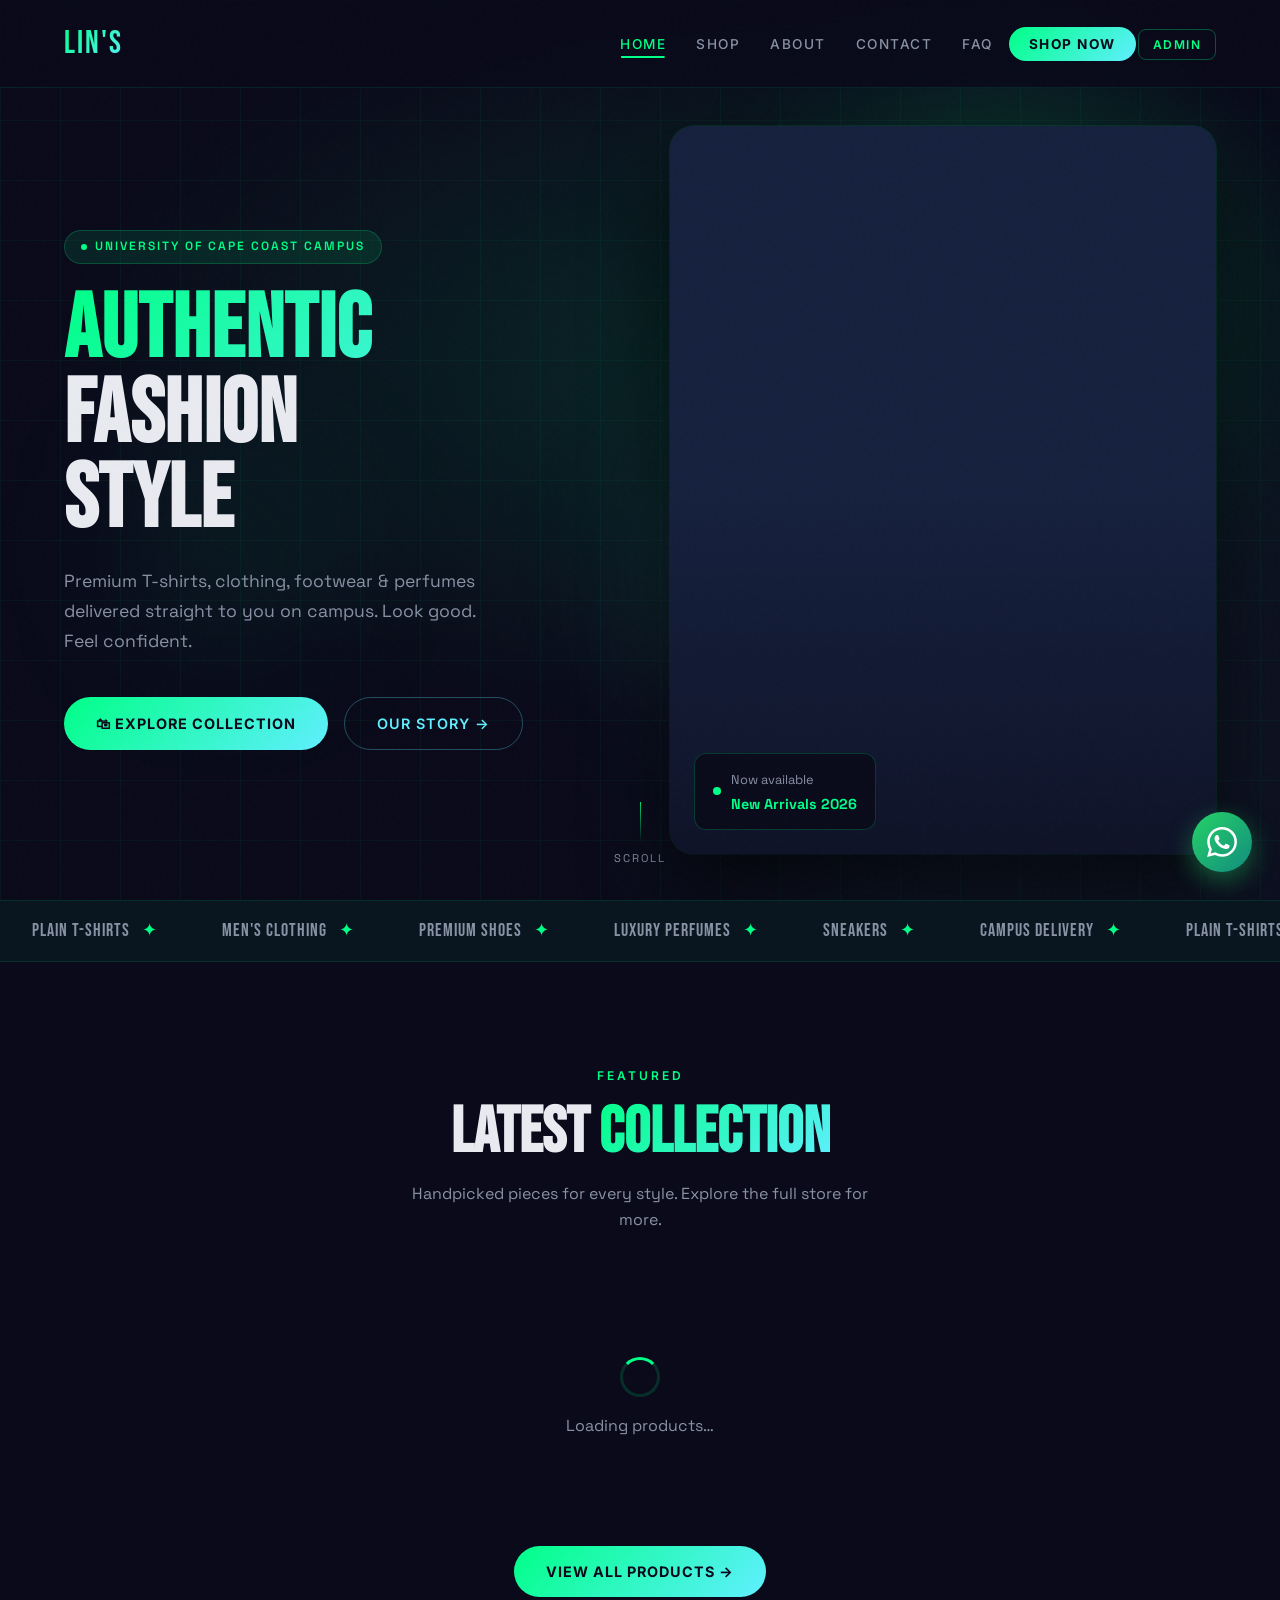
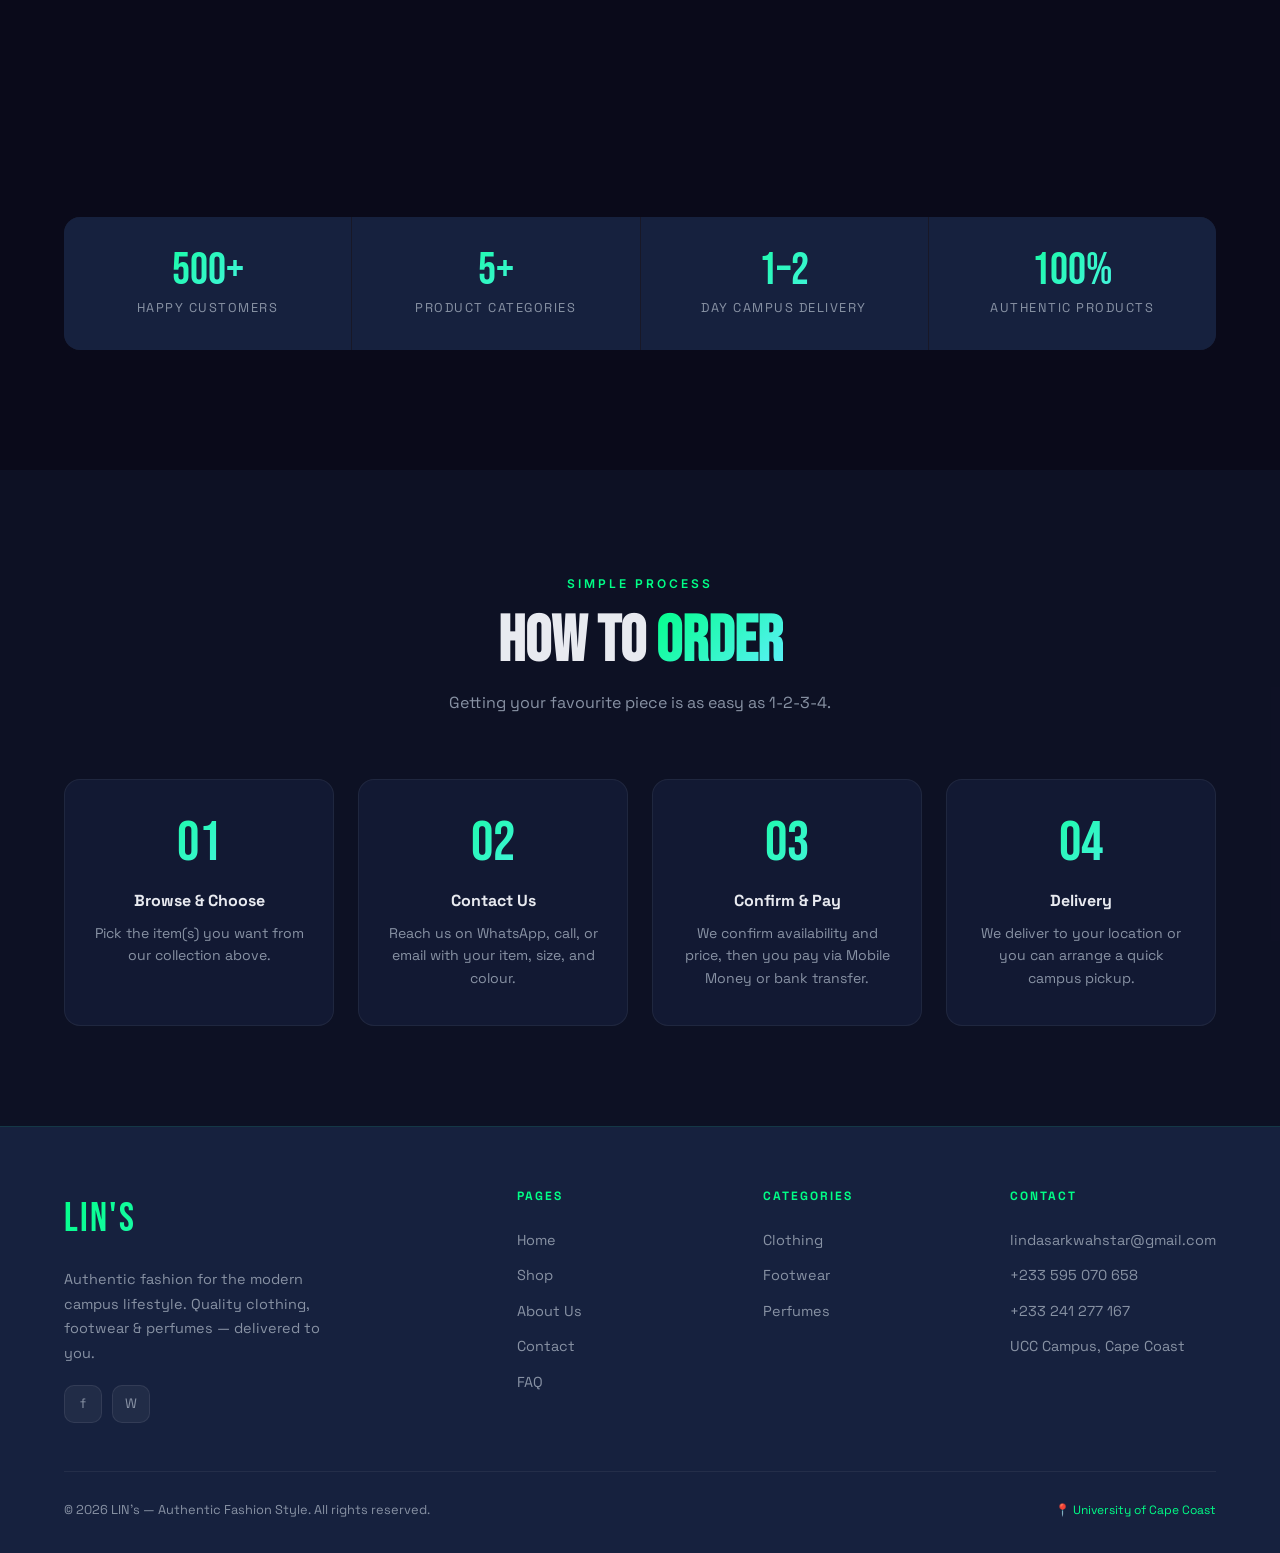
==== commit a941fde4: "Update index.html" ====
--- a/index.html
+++ b/index.html
@@ -50,10 +50,10 @@
     </div>
     <div class="hero-visual">
       <div class="hero-image-frame">
-        <img id="heroImg" src="https://images.unsplash.com/photo-1558618666-fcd25c85cd64?w=600&q=80" alt="Fashion Model" onerror="this.style.display='none'"/>
+        <img id="heroImg" src="https://res.cloudinary.com/dweymxtxu/image/upload/v1781831067/lins-store/1000039724_nqlbvk.png" alt="Fashion Model" onerror="this.style.display='none'"/>
         <div class="hero-badge">
           <div class="hero-badge-dot"></div>
-          <div><span>Now available</span><br><strong>New Arrivals 2025</strong></div>
+          <div><span>Now available</span><br><strong>New Arrivals 2026</strong></div>
         </div>
       </div>
     </div>
@@ -190,7 +190,7 @@
       </div>
     </div>
     <div class="footer-bottom">
-      <p>&copy; 2025 LIN's — Authentic Fashion Style. All rights reserved.</p>
+      <p>&copy; 2026 LIN's — Authentic Fashion Style. All rights reserved.</p>
       <p style="color:var(--green);font-size:0.75rem;">📍 University of Cape Coast</p>
     </div>
   </div>
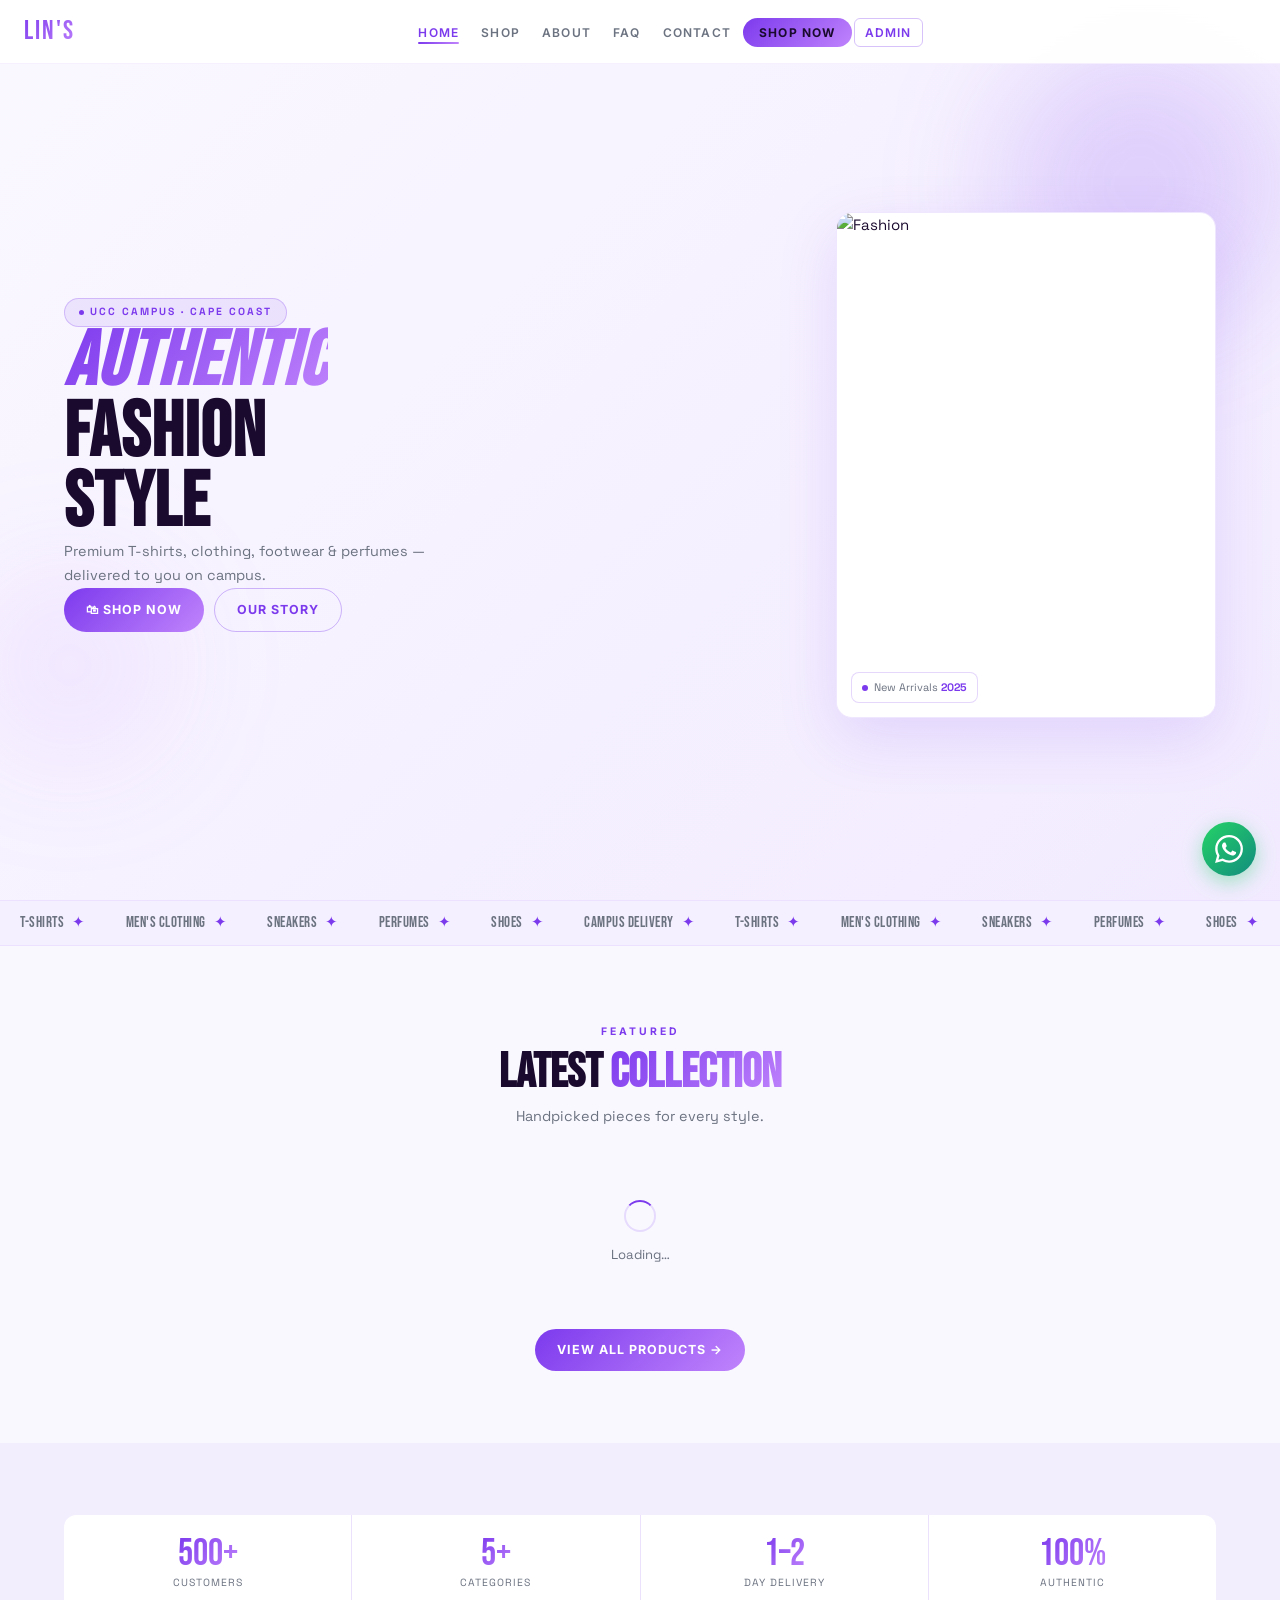
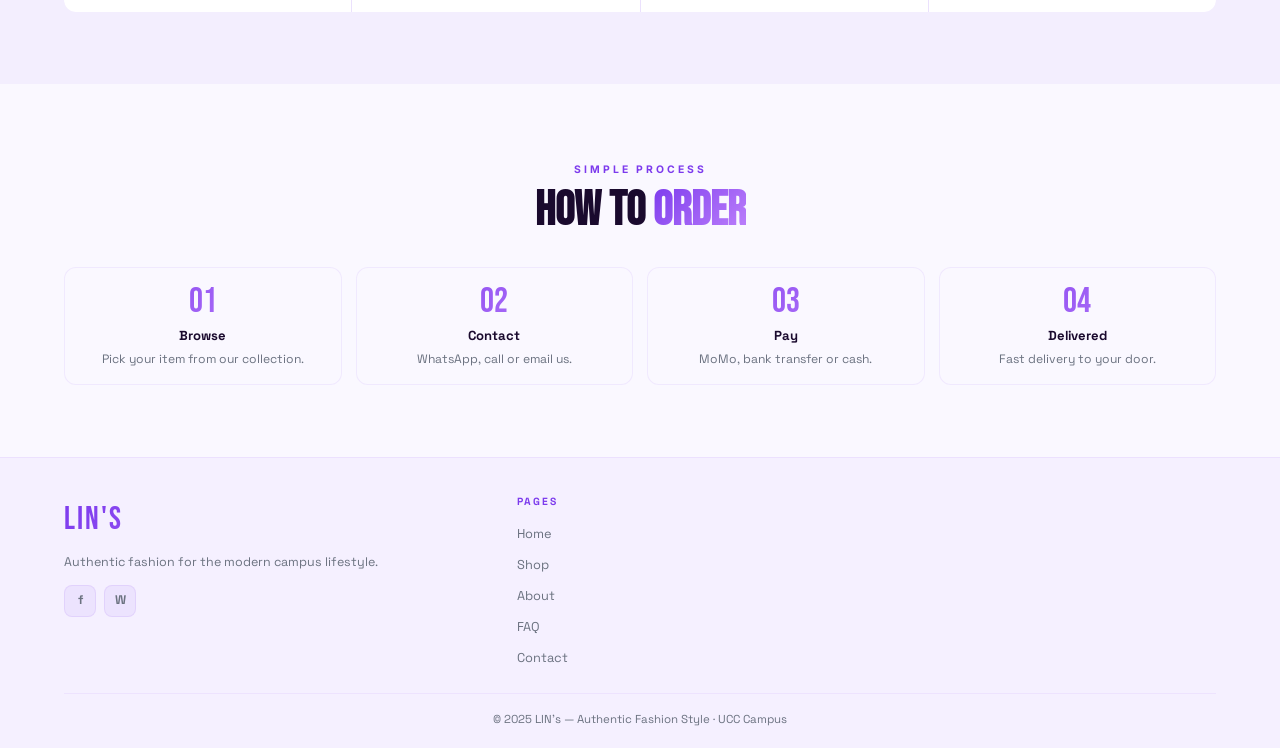
==== commit 3ce32b3c: "Add files via upload" ====
--- a/index.html
+++ b/index.html
@@ -1,150 +1,134 @@
 <!DOCTYPE html>
 <html lang="en">
 <head>
-  <meta charset="UTF-8" />
-  <meta name="viewport" content="width=device-width, initial-scale=1.0"/>
-  <title>LIN's — Authentic Fashion Style</title>
-  <link rel="stylesheet" href="style.css"/>
+<meta charset="UTF-8"/>
+<meta name="viewport" content="width=device-width, initial-scale=1.0"/>
+<title>LIN's — Authentic Fashion Style</title>
+<link rel="stylesheet" href="style.css"/>
 </head>
 <body>
+<div class="bg-grid"></div>
 
 <!-- NAV -->
 <nav class="navbar" id="navbar">
-  <div class="container nav-inner">
-    <a href="index.html" class="nav-logo">LIN's</a>
-    <ul class="nav-links" id="navLinks">
-      <li><a href="index.html" class="active">Home</a></li>
-      <li><a href="shop.html">Shop</a></li>
-      <li><a href="about.html">About</a></li>
-      <li><a href="contact.html">Contact</a></li>
-      <li><a href="faq.html">FAQ</a></li>
-      <li><a href="shop.html" class="nav-cta">Shop Now</a></li>
-      <li><a href="admin.html" class="nav-admin-btn" onclick="return confirmAdmin()">Admin</a></li>
-    </ul>
-    <div class="hamburger" id="hamburger" onclick="toggleMenu()">
+  <a href="index.html" class="nav-logo">LIN's</a>
+  <ul class="nav-links">
+    <li><a href="index.html" class="active">Home</a></li>
+    <li><a href="shop.html">Shop</a></li>
+    <li><a href="about.html">About</a></li>
+    <li><a href="faq.html">FAQ</a></li>
+    <li><a href="contact.html">Contact</a></li>
+    <li><a href="shop.html" class="nav-cta-link">Shop Now</a></li>
+    <li><a href="admin.html" class="nav-admin-link" onclick="return confirm('Admin only. Continue?')">Admin</a></li>
+  </ul>
+  <div class="nav-right">
+    <button class="hamburger" id="ham" onclick="toggleMenu()" aria-label="Menu">
       <span></span><span></span><span></span>
-    </div>
+    </button>
   </div>
 </nav>
+
+<!-- MOBILE DRAWER -->
+<ul class="nav-drawer" id="drawer">
+  <li><a href="index.html" class="active" onclick="closeMenu()">Home</a></li>
+  <li><a href="shop.html" onclick="closeMenu()">Shop</a></li>
+  <li><a href="about.html" onclick="closeMenu()">About</a></li>
+  <li><a href="faq.html" onclick="closeMenu()">FAQ</a></li>
+  <li><a href="contact.html" onclick="closeMenu()">Contact</a></li>
+  <li><a href="shop.html" class="d-cta" onclick="closeMenu()">Shop Now</a></li>
+  <li><a href="admin.html" class="d-admin" onclick="return confirm('Admin only. Continue?')">Admin</a></li>
+</ul>
 
 <!-- HERO -->
 <section class="hero">
-  <div class="hero-bg"></div>
-  <div class="hero-grid"></div>
   <div class="hero-orb hero-orb-1"></div>
   <div class="hero-orb hero-orb-2"></div>
-  <div class="hero-orb hero-orb-3"></div>
-
-  <div class="container hero-content">
-    <div class="hero-text">
-      <div class="hero-eyebrow"><span></span> University of Cape Coast Campus</div>
-      <h1 class="hero-title">
-        <em class="grad-text">Authentic</em>
-        Fashion<br>Style
-      </h1>
-      <p class="hero-sub">Premium T-shirts, clothing, footwear &amp; perfumes delivered straight to you on campus. Look good. Feel confident.</p>
-      <div class="hero-actions">
-        <a href="shop.html" class="btn-primary"><span>🛍 Explore Collection</span></a>
-        <a href="about.html" class="btn-outline">Our Story →</a>
-      </div>
-    </div>
-    <div class="hero-visual">
-      <div class="hero-image-frame">
-        <img id="heroImg" src="https://res.cloudinary.com/dweymxtxu/image/upload/v1781831067/lins-store/1000039724_nqlbvk.png" alt="Fashion Model" onerror="this.style.display='none'"/>
-        <div class="hero-badge">
-          <div class="hero-badge-dot"></div>
-          <div><span>Now available</span><br><strong>New Arrivals 2026</strong></div>
+  <div class="container">
+    <div class="hero-inner">
+      <div class="hero-text">
+        <div class="hero-badge-pill"><span></span>UCC Campus · Cape Coast</div>
+        <h1 class="hero-title"><em class="grad-text">Authentic</em><br>Fashion<br>Style</h1>
+        <p class="hero-sub">Premium T-shirts, clothing, footwear &amp; perfumes — delivered to you on campus.</p>
+        <div class="hero-btns">
+          <a href="shop.html" class="btn btn-green">🛍 Shop Now</a>
+          <a href="about.html" class="btn btn-ghost">Our Story</a>
         </div>
       </div>
-    </div>
-  </div>
-
-  <div class="scroll-hint">
-    <div class="scroll-hint-line"></div>
-    <span>Scroll</span>
+      <div class="hero-img-wrap">
+        <img id="heroImg" src="https://images.unsplash.com/photo-1523381210434-271e8be1f52b?w=600&q=80" alt="Fashion"/>
+        <div class="hero-img-overlay">
+          <div class="hero-live-badge">
+            <div class="hero-live-dot"></div>
+            <span style="color:var(--muted);font-size:0.68rem">New Arrivals <strong style="color:var(--green)">2025</strong></span>
+          </div>
+        </div>
+      </div>
+    </div>
   </div>
 </section>
 
 <!-- MARQUEE -->
 <div class="marquee-wrap">
-  <div class="marquee">
-    <span class="marquee-item">Plain T-Shirts <span>✦</span></span>
-    <span class="marquee-item">Men's Clothing <span>✦</span></span>
-    <span class="marquee-item">Premium Shoes <span>✦</span></span>
-    <span class="marquee-item">Luxury Perfumes <span>✦</span></span>
-    <span class="marquee-item">Sneakers <span>✦</span></span>
-    <span class="marquee-item">Campus Delivery <span>✦</span></span>
-    <span class="marquee-item">Plain T-Shirts <span>✦</span></span>
-    <span class="marquee-item">Men's Clothing <span>✦</span></span>
-    <span class="marquee-item">Premium Shoes <span>✦</span></span>
-    <span class="marquee-item">Luxury Perfumes <span>✦</span></span>
-    <span class="marquee-item">Sneakers <span>✦</span></span>
-    <span class="marquee-item">Campus Delivery <span>✦</span></span>
+  <div class="marquee-track">
+    <span class="marquee-item">T-Shirts <em>✦</em></span>
+    <span class="marquee-item">Men's Clothing <em>✦</em></span>
+    <span class="marquee-item">Sneakers <em>✦</em></span>
+    <span class="marquee-item">Perfumes <em>✦</em></span>
+    <span class="marquee-item">Shoes <em>✦</em></span>
+    <span class="marquee-item">Campus Delivery <em>✦</em></span>
+    <span class="marquee-item">T-Shirts <em>✦</em></span>
+    <span class="marquee-item">Men's Clothing <em>✦</em></span>
+    <span class="marquee-item">Sneakers <em>✦</em></span>
+    <span class="marquee-item">Perfumes <em>✦</em></span>
+    <span class="marquee-item">Shoes <em>✦</em></span>
+    <span class="marquee-item">Campus Delivery <em>✦</em></span>
   </div>
 </div>
 
-<!-- FEATURED PRODUCTS (from Firestore) -->
+<!-- FEATURED PRODUCTS -->
 <section class="section">
   <div class="container">
-    <div class="section-header reveal">
-      <span class="section-eyebrow">Featured</span>
+    <div class="section-head reveal">
+      <div class="section-eye">Featured</div>
       <h2 class="section-title">Latest <span class="grad-text">Collection</span></h2>
-      <p class="section-sub">Handpicked pieces for every style. Explore the full store for more.</p>
+      <p class="section-sub">Handpicked pieces for every style.</p>
     </div>
     <div class="products-grid" id="featuredGrid">
-      <!-- loaded from Firestore -->
-      <div style="grid-column:1/-1;text-align:center;padding:60px;color:var(--muted);">
+      <div style="grid-column:1/-1;text-align:center;padding:40px 0">
         <div class="loading-spinner"></div>
-        <p style="margin-top:16px;">Loading products…</p>
-      </div>
-    </div>
-    <div style="text-align:center;margin-top:48px;" class="reveal">
-      <a href="shop.html" class="btn-primary"><span>View All Products →</span></a>
+        <p style="margin-top:12px;color:var(--muted);font-size:0.82rem">Loading…</p>
+      </div>
+    </div>
+    <div style="text-align:center;margin-top:24px" class="reveal">
+      <a href="shop.html" class="btn btn-green">View All Products →</a>
     </div>
   </div>
 </section>
 
 <!-- STATS -->
-<section class="section-sm">
+<section class="section section-alt">
   <div class="container">
     <div class="stats-bar reveal">
-      <div class="stat-item"><div class="stat-num grad-text">500+</div><div class="stat-label">Happy Customers</div></div>
-      <div class="stat-item"><div class="stat-num grad-text">5+</div><div class="stat-label">Product Categories</div></div>
-      <div class="stat-item"><div class="stat-num grad-text">1–2</div><div class="stat-label">Day Campus Delivery</div></div>
-      <div class="stat-item"><div class="stat-num grad-text">100%</div><div class="stat-label">Authentic Products</div></div>
-    </div>
-  </div>
-</section>
-
-<!-- HOW TO ORDER (preview) -->
-<section class="section" style="background:rgba(22,33,62,0.3);">
-  <div class="container">
-    <div class="section-header reveal">
-      <span class="section-eyebrow">Simple Process</span>
+      <div class="stat-item"><div class="stat-num grad-text">500+</div><div class="stat-lbl">Customers</div></div>
+      <div class="stat-item"><div class="stat-num grad-text">5+</div><div class="stat-lbl">Categories</div></div>
+      <div class="stat-item"><div class="stat-num grad-text">1–2</div><div class="stat-lbl">Day Delivery</div></div>
+      <div class="stat-item"><div class="stat-num grad-text">100%</div><div class="stat-lbl">Authentic</div></div>
+    </div>
+  </div>
+</section>
+
+<!-- HOW TO ORDER -->
+<section class="section">
+  <div class="container">
+    <div class="section-head reveal">
+      <div class="section-eye">Simple Process</div>
       <h2 class="section-title">How to <span class="grad-text">Order</span></h2>
-      <p class="section-sub">Getting your favourite piece is as easy as 1-2-3-4.</p>
-    </div>
-    <div class="order-steps">
-      <div class="order-step reveal delay-1">
-        <div class="step-num">01</div>
-        <h3>Browse &amp; Choose</h3>
-        <p>Pick the item(s) you want from our collection above.</p>
-      </div>
-      <div class="order-step reveal delay-2">
-        <div class="step-num">02</div>
-        <h3>Contact Us</h3>
-        <p>Reach us on WhatsApp, call, or email with your item, size, and colour.</p>
-      </div>
-      <div class="order-step reveal delay-3">
-        <div class="step-num">03</div>
-        <h3>Confirm &amp; Pay</h3>
-        <p>We confirm availability and price, then you pay via Mobile Money or bank transfer.</p>
-      </div>
-      <div class="order-step reveal delay-4">
-        <div class="step-num">04</div>
-        <h3>Delivery</h3>
-        <p>We deliver to your location or you can arrange a quick campus pickup.</p>
-      </div>
+    </div>
+    <div class="steps-grid">
+      <div class="step-card reveal d1"><div class="step-num grad-text">01</div><h3>Browse</h3><p>Pick your item from our collection.</p></div>
+      <div class="step-card reveal d2"><div class="step-num grad-text">02</div><h3>Contact</h3><p>WhatsApp, call or email us.</p></div>
+      <div class="step-card reveal d3"><div class="step-num grad-text">03</div><h3>Pay</h3><p>MoMo, bank transfer or cash.</p></div>
+      <div class="step-card reveal d4"><div class="step-num grad-text">04</div><h3>Delivered</h3><p>Fast delivery to your door.</p></div>
     </div>
   </div>
 </section>
@@ -152,13 +136,13 @@
 <!-- FOOTER -->
 <footer>
   <div class="container">
-    <div class="footer-grid">
-      <div class="footer-brand">
-        <span class="nav-logo">LIN's</span>
-        <p>Authentic fashion for the modern campus lifestyle. Quality clothing, footwear &amp; perfumes — delivered to you.</p>
+    <div class="footer-top">
+      <div>
+        <a href="index.html" class="footer-logo grad-text">LIN's</a>
+        <p class="footer-tagline">Authentic fashion for the modern campus lifestyle.</p>
         <div class="footer-socials">
-          <a href="https://www.facebook.com/share/1DbM8cs3KP/" target="_blank" class="social-btn" title="Facebook">f</a>
-          <a href="https://wa.me/233241277167" target="_blank" class="social-btn" title="WhatsApp">W</a>
+          <a href="https://www.facebook.com/share/1DbM8cs3KP/" target="_blank" class="social-btn">f</a>
+          <a href="https://wa.me/233241277167" target="_blank" class="social-btn">W</a>
         </div>
       </div>
       <div class="footer-col">
@@ -166,62 +150,41 @@
         <ul>
           <li><a href="index.html">Home</a></li>
           <li><a href="shop.html">Shop</a></li>
-          <li><a href="about.html">About Us</a></li>
+          <li><a href="about.html">About</a></li>
+          <li><a href="faq.html">FAQ</a></li>
           <li><a href="contact.html">Contact</a></li>
-      <li><a href="faq.html">FAQ</a></li>
         </ul>
       </div>
-      <div class="footer-col">
-        <h4>Categories</h4>
-        <ul>
-          <li><a href="shop.html?cat=clothing">Clothing</a></li>
-          <li><a href="shop.html?cat=footwear">Footwear</a></li>
-          <li><a href="shop.html?cat=perfumes">Perfumes</a></li>
-        </ul>
-      </div>
-      <div class="footer-col">
-        <h4>Contact</h4>
-        <ul>
-          <li><a href="mailto:lindasarkwahstar@gmail.com">lindasarkwahstar@gmail.com</a></li>
-          <li><a href="tel:+233595070658">+233 595 070 658</a></li>
-          <li><a href="tel:+233241277167">+233 241 277 167</a></li>
-          <li><a href="#">UCC Campus, Cape Coast</a></li>
-        </ul>
-      </div>
-    </div>
-    <div class="footer-bottom">
-      <p>&copy; 2026 LIN's — Authentic Fashion Style. All rights reserved.</p>
-      <p style="color:var(--green);font-size:0.75rem;">📍 University of Cape Coast</p>
-    </div>
+    </div>
+    <div class="footer-bottom">&copy; 2025 LIN's — Authentic Fashion Style · UCC Campus</div>
   </div>
 </footer>
 
-<!-- WHATSAPP FLOAT -->
+<!-- WA FLOAT -->
 <a href="https://wa.me/233241277167" target="_blank" class="wa-float" title="Order on WhatsApp">
   <svg viewBox="0 0 24 24"><path d="M17.472 14.382c-.297-.149-1.758-.867-2.03-.967-.273-.099-.471-.148-.67.15-.197.297-.767.966-.94 1.164-.173.199-.347.223-.644.075-.297-.15-1.255-.463-2.39-1.475-.883-.788-1.48-1.761-1.653-2.059-.173-.297-.018-.458.13-.606.134-.133.298-.347.446-.52.149-.174.198-.298.298-.497.099-.198.05-.371-.025-.52-.075-.149-.669-1.612-.916-2.207-.242-.579-.487-.5-.669-.51-.173-.008-.371-.01-.57-.01-.198 0-.52.074-.792.372-.272.297-1.04 1.016-1.04 2.479 0 1.462 1.065 2.875 1.213 3.074.149.198 2.096 3.2 5.077 4.487.709.306 1.262.489 1.694.625.712.227 1.36.195 1.871.118.571-.085 1.758-.719 2.006-1.413.248-.694.248-1.289.173-1.413-.074-.124-.272-.198-.57-.347m-5.421 7.403h-.004a9.87 9.87 0 01-5.031-1.378l-.361-.214-3.741.982.998-3.648-.235-.374a9.86 9.86 0 01-1.51-5.26c.001-5.45 4.436-9.884 9.888-9.884 2.64 0 5.122 1.03 6.988 2.898a9.825 9.825 0 012.893 6.994c-.003 5.45-4.437 9.884-9.885 9.884m8.413-18.297A11.815 11.815 0 0012.05 0C5.495 0 .16 5.335.157 11.892c0 2.096.547 4.142 1.588 5.945L.057 24l6.305-1.654a11.882 11.882 0 005.683 1.448h.005c6.554 0 11.89-5.335 11.893-11.893a11.821 11.821 0 00-3.48-8.413z"/></svg>
 </a>
 
-<!-- MODAL (product detail) -->
-<div class="modal-overlay" id="productModal" onclick="closeModal(event)">
-  <div class="modal" style="position:relative">
-    <button class="modal-close" onclick="document.getElementById('productModal').classList.remove('open')">✕</button>
-    <div class="modal-img" id="modalImg">
-      <div class="modal-img-placeholder">👕</div>
-    </div>
+<!-- PRODUCT MODAL -->
+<div class="modal-overlay" id="modal" onclick="closeModalOutside(event)">
+  <div class="modal-box">
+    <div class="modal-drag"></div>
+    <button class="modal-close-btn" onclick="closeModal()">✕</button>
+    <div class="modal-img-area" id="modalImg"><div class="modal-img-ph">👕</div></div>
     <div class="modal-body">
-      <div class="modal-cat" id="modalCat"></div>
-      <div class="modal-name" id="modalName"></div>
-      <div class="modal-price" id="modalPrice"></div>
+      <div class="modal-cat-tag" id="modalCat"></div>
+      <div class="modal-prod-name" id="modalName"></div>
+      <div class="modal-prod-price" id="modalPrice"></div>
       <div>
         <div class="modal-label">Select Size</div>
-        <div class="size-picker" id="modalSizes"></div>
+        <div class="size-row" id="modalSizes"></div>
       </div>
       <div>
         <div class="modal-label">Select Colour</div>
-        <div class="modal-colors" id="modalColors"></div>
-      </div>
-      <button class="modal-wa-btn" id="modalWaBtn">
-        <svg viewBox="0 0 24 24"><path d="M17.472 14.382c-.297-.149-1.758-.867-2.03-.967-.273-.099-.471-.148-.67.15-.197.297-.767.966-.94 1.164-.173.199-.347.223-.644.075-.297-.15-1.255-.463-2.39-1.475-.883-.788-1.48-1.761-1.653-2.059-.173-.297-.018-.458.13-.606.134-.133.298-.347.446-.52.149-.174.198-.298.298-.497.099-.198.05-.371-.025-.52-.075-.149-.669-1.612-.916-2.207-.242-.579-.487-.5-.669-.51-.173-.008-.371-.01-.57-.01-.198 0-.52.074-.792.372-.272.297-1.04 1.016-1.04 2.479 0 1.462 1.065 2.875 1.213 3.074.149.198 2.096 3.2 5.077 4.487.709.306 1.262.489 1.694.625.712.227 1.36.195 1.871.118.571-.085 1.758-.719 2.006-1.413.248-.694.248-1.289.173-1.413-.074-.124-.272-.198-.57-.347m-5.421 7.403h-.004a9.87 9.87 0 01-5.031-1.378l-.361-.214-3.741.982.998-3.648-.235-.374a9.86 9.86 0 01-1.51-5.26c.001-5.45 4.436-9.884 9.888-9.884 2.64 0 5.122 1.03 6.988 2.898a9.825 9.825 0 012.893 6.994c-.003 5.45-4.437 9.884-9.885 9.884m8.413-18.297A11.815 11.815 0 0012.05 0C5.495 0 .16 5.335.157 11.892c0 2.096.547 4.142 1.588 5.945L.057 24l6.305-1.654a11.882 11.882 0 005.683 1.448h.005c6.554 0 11.89-5.335 11.893-11.893a11.821 11.821 0 00-3.48-8.413z"/></svg>
+        <div class="color-row" id="modalColors"></div>
+      </div>
+      <button class="btn btn-wa btn-full" id="modalWaBtn">
+        <svg viewBox="0 0 24 24" style="width:16px;height:16px;fill:#fff;flex-shrink:0"><path d="M17.472 14.382c-.297-.149-1.758-.867-2.03-.967-.273-.099-.471-.148-.67.15-.197.297-.767.966-.94 1.164-.173.199-.347.223-.644.075-.297-.15-1.255-.463-2.39-1.475-.883-.788-1.48-1.761-1.653-2.059-.173-.297-.018-.458.13-.606.134-.133.298-.347.446-.52.149-.174.198-.298.298-.497.099-.198.05-.371-.025-.52-.075-.149-.669-1.612-.916-2.207-.242-.579-.487-.5-.669-.51-.173-.008-.371-.01-.57-.01-.198 0-.52.074-.792.372-.272.297-1.04 1.016-1.04 2.479 0 1.462 1.065 2.875 1.213 3.074.149.198 2.096 3.2 5.077 4.487.709.306 1.262.489 1.694.625.712.227 1.36.195 1.871.118.571-.085 1.758-.719 2.006-1.413.248-.694.248-1.289.173-1.413-.074-.124-.272-.198-.57-.347m-5.421 7.403h-.004a9.87 9.87 0 01-5.031-1.378l-.361-.214-3.741.982.998-3.648-.235-.374a9.86 9.86 0 01-1.51-5.26c.001-5.45 4.436-9.884 9.888-9.884 2.64 0 5.122 1.03 6.988 2.898a9.825 9.825 0 012.893 6.994c-.003 5.45-4.437 9.884-9.885 9.884m8.413-18.297A11.815 11.815 0 0012.05 0C5.495 0 .16 5.335.157 11.892c0 2.096.547 4.142 1.588 5.945L.057 24l6.305-1.654a11.882 11.882 0 005.683 1.448h.005c6.554 0 11.89-5.335 11.893-11.893a11.821 11.821 0 00-3.48-8.413z"/></svg>
         Order on WhatsApp
       </button>
     </div>
@@ -230,180 +193,76 @@
 
 <div class="toast" id="toast"></div>
 
-<!-- FIREBASE -->
 <script type="module">
 import { initializeApp } from "https://www.gstatic.com/firebasejs/12.14.0/firebase-app.js";
 import { getFirestore, collection, getDocs, query, orderBy, limit, getDoc, doc } from "https://www.gstatic.com/firebasejs/12.14.0/firebase-firestore.js";
-
-const firebaseConfig = {
-  apiKey: "AIzaSyCv-A9NyGd3DSn9GCdUlNxjK0ZBwPXKa6s",
-  authDomain: "lins-store.firebaseapp.com",
-  projectId: "lins-store",
-  storageBucket: "lins-store.firebasestorage.app",
-  messagingSenderId: "190276558270",
-  appId: "1:190276558270:web:6ac345566c5820e578adef"
-};
-const app = initializeApp(firebaseConfig);
+const app = initializeApp({apiKey:"AIzaSyCv-A9NyGd3DSn9GCdUlNxjK0ZBwPXKa6s",authDomain:"lins-store.firebaseapp.com",projectId:"lins-store",storageBucket:"lins-store.firebasestorage.app",messagingSenderId:"190276558270",appId:"1:190276558270:web:6ac345566c5820e578adef"});
 const db = getFirestore(app);
-
-window._currentProduct = null;
+let _p = null, _size = null, _color = null;
+
+async function loadHero() {
+  try {
+    const s = await getDoc(doc(db,'settings','hero'));
+    if (s.exists() && s.data().imageUrl) document.getElementById('heroImg').src = s.data().imageUrl;
+  } catch(e){}
+}
 
 async function loadFeatured() {
   const grid = document.getElementById('featuredGrid');
   try {
-    const q = query(collection(db, 'products'), orderBy('createdAt','desc'), limit(8));
-    const snap = await getDocs(q);
-    if (snap.empty) {
-      grid.innerHTML = `<div style="grid-column:1/-1;text-align:center;padding:60px;color:var(--muted)">
-        <div style="font-size:3rem;margin-bottom:16px">🛍️</div>
-        <p>No products yet. Check back soon!</p>
-      </div>`;
-      return;
-    }
-    grid.innerHTML = '';
-    snap.forEach((doc, i) => {
-      const p = { id: doc.id, ...doc.data() };
-      grid.appendChild(buildCard(p, i));
-    });
+    const snap = await getDocs(query(collection(db,'products'),orderBy('createdAt','desc'),limit(6)));
+    if (snap.empty) { grid.innerHTML='<div style="grid-column:1/-1;text-align:center;padding:32px;color:var(--muted);font-size:0.82rem">No products yet.</div>'; return; }
+    grid.innerHTML='';
+    snap.forEach((d,i)=>grid.appendChild(buildCard({id:d.id,...d.data()},i)));
     initReveal();
-  } catch(e) {
-    grid.innerHTML = `<div style="grid-column:1/-1;text-align:center;padding:60px;color:var(--muted)">
-      <p>Products will appear here once added by the admin.</p></div>`;
-  }
-}
-
-function buildCard(p, i) {
-  const el = document.createElement('div');
-  el.className = 'product-card reveal';
-  el.style.animationDelay = (i * 0.1) + 's';
-  const colors = (p.colors || []).map(c => `<span class="color-dot" style="background:${c}" title="${c}"></span>`).join('');
-  const imgHtml = p.imageUrl
-    ? `<img src="${p.imageUrl}" alt="${p.name}" loading="lazy"/>`
-    : `<div class="product-img-placeholder">${catIcon(p.category)}</div>`;
-  el.innerHTML = `
-    <div class="product-img-wrap">
-      ${imgHtml}
-      ${p.badge ? `<span class="product-badge">${p.badge}</span>` : ''}
-      <div class="product-overlay">
-        <button class="product-overlay-btn" onclick="event.stopPropagation()">Quick View</button>
-      </div>
-    </div>
-    <div class="product-info">
-      <div class="product-cat">${p.category||''}</div>
-      <div class="product-name">${p.name}</div>
-      <div class="product-price">GH₵ ${p.price}</div>
-      ${colors ? `<div class="product-colors">${colors}</div>` : ''}
-    </div>`;
-  el.addEventListener('click', () => openModal(p));
-  return el;
-}
-
-function catIcon(cat) {
-  const m = { clothing:'👕', footwear:'👟', perfumes:'🌸' };
-  return m[(cat||'').toLowerCase()] || '🛍';
-}
-
-window.openModal = function(p) {
-  window._currentProduct = p;
-  const modal = document.getElementById('productModal');
-  document.getElementById('modalCat').textContent = p.category || '';
-  document.getElementById('modalName').textContent = p.name;
-  document.getElementById('modalPrice').textContent = 'GH₵ ' + p.price;
-  const imgEl = document.getElementById('modalImg');
-  imgEl.innerHTML = p.imageUrl
-    ? `<img src="${p.imageUrl}" alt="${p.name}"/>`
-    : `<div class="modal-img-placeholder">${catIcon(p.category)}</div>`;
-  const sizes = (p.sizes||['S','M','L','XL','2XL']).map(s =>
-    `<button class="size-btn" onclick="selectSize(this,'${s}')">${s}</button>`).join('');
-  document.getElementById('modalSizes').innerHTML = sizes;
-  const cols = (p.colors||[]).map(c =>
-    `<button class="modal-color-btn" style="background:${c}" onclick="selectColor(this,'${c}')" title="${c}"></button>`).join('');
-  document.getElementById('modalColors').innerHTML = cols;
-  updateWALink();
-  modal.classList.add('open');
+  } catch(e){ grid.innerHTML='<div style="grid-column:1/-1;text-align:center;padding:32px;color:var(--muted);font-size:0.82rem">Products load once admin adds them.</div>'; }
+}
+
+function buildCard(p,i){
+  const el=document.createElement('div'); el.className='product-card reveal'; el.style.transitionDelay=(i*0.06)+'s';
+  const img=p.imageUrl?`<img src="${p.imageUrl}" alt="${p.name}" loading="lazy"/>`:`<div class="product-img-ph">${icon(p.category)}</div>`;
+  const dots=(p.colors||[]).map(c=>`<span class="color-dot" style="background:${c}"></span>`).join('');
+  el.innerHTML=`<div class="product-img">${img}${p.badge?`<span class="product-badge-tag">${p.badge}</span>`:''}</div>
+  <div class="product-info">
+    <div class="product-cat-label">${p.category||''}</div>
+    <div class="product-name">${p.name}</div>
+    <div class="product-price">GH₵ ${p.price}</div>
+    ${dots?`<div class="product-colors">${dots}</div>`:''}
+  </div>`;
+  el.onclick=()=>openModal(p); return el;
+}
+
+function icon(c){return{clothing:'👕',footwear:'👟',perfumes:'🌸'}[(c||'').toLowerCase()]||'🛍';}
+
+window.openModal=function(p){
+  _p=p; _size=null; _color=null;
+  document.getElementById('modalCat').textContent=p.category||'';
+  document.getElementById('modalName').textContent=p.name;
+  document.getElementById('modalPrice').textContent='GH₵ '+p.price;
+  const imgEl=document.getElementById('modalImg');
+  imgEl.innerHTML=p.imageUrl?`<img src="${p.imageUrl}" alt="${p.name}"/>`:`<div class="modal-img-ph">${icon(p.category)}</div>`;
+  document.getElementById('modalSizes').innerHTML=(p.sizes||['S','M','L','XL','2XL']).map(s=>`<button class="size-chip" onclick="pickSize(this,'${s}')">${s}</button>`).join('');
+  document.getElementById('modalColors').innerHTML=(p.colors||[]).map(c=>`<button class="color-chip" style="background:${c}" onclick="pickColor(this,'${c}')"></button>`).join('');
+  updateWA(); document.getElementById('modal').classList.add('open');
 };
-
-window.selectSize = function(btn, s) {
-  document.querySelectorAll('.size-btn').forEach(b => b.classList.remove('selected'));
-  btn.classList.add('selected');
-  window._selectedSize = s;
-  updateWALink();
-};
-window.selectColor = function(btn, c) {
-  document.querySelectorAll('.modal-color-btn').forEach(b => b.classList.remove('selected'));
-  btn.classList.add('selected');
-  window._selectedColor = c;
-  updateWALink();
-};
-
-function updateWALink() {
-  const p = window._currentProduct;
-  if (!p) return;
-  const size = window._selectedSize || 'not selected';
-  const color = window._selectedColor || 'not selected';
-  const msg = `Hello LIN's Store! I'd like to order:\n\n*Product:* ${p.name}\n*Size:* ${size}\n*Colour:* ${color}\n*Price:* GH₵ ${p.price}\n\nPlease confirm availability. Thank you!`;
-  document.getElementById('modalWaBtn').onclick = () => {
-    window.open('https://wa.me/233241277167?text=' + encodeURIComponent(msg), '_blank');
-  };
-}
-
-window.closeModal = function(e) {
-  if (e.target.id === 'productModal') document.getElementById('productModal').classList.remove('open');
-};
-
-async function loadHeroImage() {
-  try {
-    const snap = await getDoc(doc(db, 'settings', 'hero'));
-    if (snap.exists() && snap.data().imageUrl) {
-      const img = document.getElementById('heroImg');
-      if (img) {
-        img.src = snap.data().imageUrl;
-        img.style.display = '';
-      }
-    }
-  } catch(e) { /* keep default image */ }
-}
-
-loadFeatured();
-loadHeroImage();
+window.pickSize=function(b,s){document.querySelectorAll('.size-chip').forEach(x=>x.classList.remove('active'));b.classList.add('active');_size=s;updateWA();};
+window.pickColor=function(b,c){document.querySelectorAll('.color-chip').forEach(x=>x.classList.remove('active'));b.classList.add('active');_color=c;updateWA();};
+function updateWA(){
+  if(!_p)return;
+  const msg=`Hello LIN's Store!\n\n*Product:* ${_p.name}\n*Size:* ${_size||'not selected'}\n*Colour:* ${_color||'not selected'}\n*Price:* GH₵ ${_p.price}\n\nPlease confirm availability. Thank you!`;
+  document.getElementById('modalWaBtn').onclick=()=>window.open('https://wa.me/233241277167?text='+encodeURIComponent(msg),'_blank');
+}
+window.closeModal=function(){document.getElementById('modal').classList.remove('open');};
+window.closeModalOutside=function(e){if(e.target.id==='modal')closeModal();};
+loadHero(); loadFeatured();
 </script>
 
 <script>
-// Navbar scroll
-const navbar = document.getElementById('navbar');
-window.addEventListener('scroll', () => {
-  navbar.classList.toggle('scrolled', window.scrollY > 40);
-});
-
-// Mobile menu
-function toggleMenu() {
-  const links = document.getElementById('navLinks');
-  const ham = document.getElementById('hamburger');
-  links.classList.toggle('open');
-  ham.classList.toggle('open');
-}
-
-// Admin confirm
-function confirmAdmin() {
-  return confirm('This area is for admins only. Proceed to login?');
-}
-
-// Reveal on scroll
-function initReveal() {
-  const els = document.querySelectorAll('.reveal');
-  const obs = new IntersectionObserver(entries => {
-    entries.forEach(e => { if (e.isIntersecting) { e.target.classList.add('visible'); obs.unobserve(e.target); } });
-  }, { threshold: 0.1 });
-  els.forEach(el => obs.observe(el));
-}
+window.addEventListener('scroll',()=>document.getElementById('navbar').classList.toggle('scrolled',scrollY>30));
+function toggleMenu(){document.getElementById('ham').classList.toggle('open');document.getElementById('drawer').classList.toggle('open');}
+function closeMenu(){document.getElementById('ham').classList.remove('open');document.getElementById('drawer').classList.remove('open');}
+function initReveal(){const o=new IntersectionObserver(e=>e.forEach(x=>{if(x.isIntersecting){x.target.classList.add('visible');o.unobserve(x.target);}}),{threshold:0.08});document.querySelectorAll('.reveal').forEach(el=>o.observe(el));}
 initReveal();
-
-// Toast
-function showToast(msg, type='success') {
-  const t = document.getElementById('toast');
-  t.textContent = msg; t.className = `toast ${type} show`;
-  setTimeout(() => t.classList.remove('show'), 3000);
-}
 </script>
 </body>
 </html>
--- a/style.css
+++ b/style.css
@@ -1,851 +1,1033 @@
 /* ============================================================
-   LIN's Store — Global Stylesheet
-   Palette: #00FF87 | #60EFFF | #0A0A1A | #16213E
+   LIN's Store — Mobile-First Stylesheet
+   Palette: #7C3AED | #C084FC | #FAF8FF | #FFFFFF
    ============================================================ */
-
 @import url('https://fonts.googleapis.com/css2?family=Bebas+Neue&family=Inter:wght@300;400;500;600;700&family=Space+Grotesk:wght@400;500;600;700&display=swap');
 
-/* ── Reset & Base ── */
 *, *::before, *::after { box-sizing: border-box; margin: 0; padding: 0; }
+html, body { overflow-x: hidden; max-width: 100%; }
 
 :root {
-  --green:   #00FF87;
-  --cyan:    #60EFFF;
-  --dark:    #0A0A1A;
-  --navy:    #16213E;
-  --glass:   rgba(22,33,62,0.6);
-  --glass2:  rgba(0,255,135,0.08);
-  --text:    #E8EAF0;
-  --muted:   #8892A4;
-  --font-display: 'Bebas Neue', sans-serif;
-  --font-body:    'Space Grotesk', sans-serif;
-  --font-ui:      'Inter', sans-serif;
-  --radius: 16px;
-  --transition: 0.35s cubic-bezier(0.4,0,0.2,1);
-}
-
-html { scroll-behavior: smooth; }
+  --green:  #7C3AED;
+  --cyan:   #C084FC;
+  --dark:   #1A0A2E;
+  --navy:   #FFFFFF;
+  --glass:  rgba(250,248,255,0.9);
+  --text:   #1A0A2E;
+  --muted:  #6B7280;
+  --fd:     'Bebas Neue', sans-serif;
+  --fb:     'Space Grotesk', sans-serif;
+  --fi:     'Inter', sans-serif;
+  --r:      12px;
+  --t:      0.3s cubic-bezier(0.4,0,0.2,1);
+}
+
+::-webkit-scrollbar { width: 4px; }
+::-webkit-scrollbar-track { background: #F3F0FF; }
+::-webkit-scrollbar-thumb { background: var(--green); border-radius: 2px; }
+::selection { background: var(--green); color: var(--dark); }
 
 body {
-  background: var(--dark);
+  background: #FAF8FF;
   color: var(--text);
-  font-family: var(--font-body);
-  font-size: 16px;
+  font-family: var(--fb);
+  font-size: 15px;
   line-height: 1.6;
-  overflow-x: hidden;
-}
-
-/* ── Scrollbar ── */
-::-webkit-scrollbar { width: 6px; }
-::-webkit-scrollbar-track { background: var(--dark); }
-::-webkit-scrollbar-thumb { background: var(--green); border-radius: 3px; }
-
-/* ── Selection ── */
-::selection { background: var(--green); color: var(--dark); }
-
-/* ── Noise Texture Overlay ── */
-body::before {
-  content: '';
-  position: fixed; inset: 0;
-  background-image: url("data:image/svg+xml,%3Csvg viewBox='0 0 256 256' xmlns='http://www.w3.org/2000/svg'%3E%3Cfilter id='noise'%3E%3CfeTurbulence type='fractalNoise' baseFrequency='0.9' numOctaves='4' stitchTiles='stitch'/%3E%3C/filter%3E%3Crect width='100%25' height='100%25' filter='url(%23noise)' opacity='0.03'/%3E%3C/svg%3E");
-  pointer-events: none; z-index: 9999; opacity: 0.4;
-}
-
-/* ── Utility ── */
-.container { max-width: 1200px; margin: 0 auto; padding: 0 24px; }
-.section { padding: 100px 0; }
-.section-sm { padding: 60px 0; }
+}
+
 a { color: inherit; text-decoration: none; }
-
-/* ── Gradient Text ── */
+img { max-width: 100%; display: block; }
+
+.container { width: 100%; max-width: 1200px; margin: 0 auto; padding: 0 16px; }
 .grad-text {
-  background: linear-gradient(135deg, var(--green) 0%, var(--cyan) 100%);
-  -webkit-background-clip: text;
-  -webkit-text-fill-color: transparent;
-  background-clip: text;
-}
-
-/* ─────────────────────────────────────────
+  background: linear-gradient(135deg, #7C3AED, #C084FC);
+  -webkit-background-clip: text; -webkit-text-fill-color: transparent; background-clip: text;
+}
+
+/* ── BG GRID ── */
+.bg-grid {
+  position: fixed; inset: 0; z-index: 0; pointer-events: none;
+  background-image:
+    linear-gradient(rgba(124,58,237,0.03) 1px, transparent 1px),
+    linear-gradient(90deg, rgba(124,58,237,0.03) 1px, transparent 1px);
+  background-size: 40px 40px;
+}
+
+/* ══════════════════════════════════════
    NAVBAR
-───────────────────────────────────────── */
+══════════════════════════════════════ */
 .navbar {
   position: fixed; top: 0; left: 0; right: 0; z-index: 1000;
-  padding: 18px 0;
-  background: rgba(10,10,26,0.85);
-  backdrop-filter: blur(20px);
-  border-bottom: 1px solid rgba(0,255,135,0.1);
-  transition: var(--transition);
-}
-.navbar.scrolled {
-  padding: 12px 0;
-  background: rgba(10,10,26,0.97);
-  box-shadow: 0 4px 30px rgba(0,255,135,0.08);
-}
-.nav-inner {
+  padding: 0 16px; height: 56px;
   display: flex; align-items: center; justify-content: space-between;
-}
+  background: rgba(255,255,255,0.96);
+  backdrop-filter: blur(16px);
+  border-bottom: 1px solid rgba(124,58,237,0.08);
+  transition: var(--t);
+}
+.navbar.scrolled { background: rgba(255,255,255,0.99); box-shadow: 0 2px 20px rgba(124,58,237,0.15); }
+
 .nav-logo {
-  font-family: var(--font-display);
-  font-size: 2rem;
-  letter-spacing: 2px;
-  background: linear-gradient(135deg, var(--green), var(--cyan));
+  font-family: var(--fd); font-size: 1.7rem; letter-spacing: 2px;
+  background: linear-gradient(135deg, #7C3AED, #C084FC);
   -webkit-background-clip: text; -webkit-text-fill-color: transparent; background-clip: text;
-  transition: var(--transition);
-}
-.nav-logo:hover { filter: drop-shadow(0 0 12px var(--green)); }
-
+  flex-shrink: 0;
+}
+
+.nav-right { display: flex; align-items: center; gap: 8px; }
+
+/* Desktop links — hidden on mobile */
 .nav-links {
-  display: flex; gap: 2px; list-style: none; align-items: center;
+  display: none;
+  list-style: none; gap: 2px; align-items: center;
 }
 .nav-links a {
-  font-family: var(--font-ui); font-size: 0.85rem; font-weight: 500;
+  font-family: var(--fi); font-size: 0.75rem; font-weight: 600;
+  text-transform: uppercase; letter-spacing: 1.2px; color: var(--muted);
+  padding: 6px 10px; border-radius: 6px; transition: var(--t);
+}
+.nav-links a:hover, .nav-links a.active { color: var(--green); }
+.nav-cta-link {
+  background: linear-gradient(135deg, #7C3AED, #C084FC) !important;
+  color: var(--dark) !important; font-weight: 700 !important;
+  border-radius: 30px !important; padding: 7px 16px !important;
+}
+.nav-admin-link {
+  border: 1px solid rgba(124,58,237,0.3) !important;
+  color: var(--green) !important; border-radius: 6px !important;
+}
+
+/* Hamburger */
+.hamburger {
+  display: flex; flex-direction: column; gap: 4px;
+  cursor: pointer; padding: 6px; border: none; background: none;
+}
+.hamburger span {
+  display: block; width: 22px; height: 2px;
+  background: var(--green); border-radius: 2px; transition: var(--t);
+}
+.hamburger.open span:nth-child(1) { transform: translateY(6px) rotate(45deg); }
+.hamburger.open span:nth-child(2) { opacity: 0; }
+.hamburger.open span:nth-child(3) { transform: translateY(-6px) rotate(-45deg); }
+
+/* Mobile drawer */
+.nav-drawer {
+  position: fixed; inset: 56px 0 0 0; z-index: 999;
+  background: rgba(255,255,255,0.98); backdrop-filter: blur(20px);
+  display: flex; flex-direction: column; align-items: center; justify-content: center;
+  gap: 6px; opacity: 0; pointer-events: none;
+  transition: opacity var(--t);
+  list-style: none;
+}
+.nav-drawer.open { opacity: 1; pointer-events: all; }
+.nav-drawer a {
+  font-family: var(--fi); font-size: 1rem; font-weight: 600;
   text-transform: uppercase; letter-spacing: 1.5px; color: var(--muted);
-  padding: 8px 14px; border-radius: 8px;
-  transition: var(--transition); position: relative;
-}
-.nav-links a::after {
-  content: ''; position: absolute; bottom: 2px; left: 50%; transform: translateX(-50%);
-  width: 0; height: 2px; background: var(--green); border-radius: 1px;
-  transition: width var(--transition);
-}
-.nav-links a:hover, .nav-links a.active { color: var(--green); }
-.nav-links a:hover::after, .nav-links a.active::after { width: 60%; }
-
-.nav-cta {
-  background: linear-gradient(135deg, var(--green), var(--cyan));
-  color: var(--dark) !important; font-weight: 700 !important;
-  padding: 9px 20px !important; border-radius: 40px !important;
-  transition: var(--transition) !important;
-}
-.nav-cta::after { display: none !important; }
-.nav-cta:hover { transform: translateY(-2px); box-shadow: 0 8px 24px rgba(0,255,135,0.4) !important; color: var(--dark) !important; }
-
-.nav-admin-btn {
-  background: transparent; border: 1px solid rgba(0,255,135,0.3);
-  color: var(--green) !important; font-size: 0.75rem !important;
-  padding: 7px 14px !important; border-radius: 8px !important;
-  cursor: pointer; font-family: var(--font-ui); font-weight: 600 !important;
+  padding: 12px 32px; border-radius: 8px; transition: var(--t); display: block;
+}
+.nav-drawer a:hover, .nav-drawer a.active { color: var(--green); background: rgba(124,58,237,0.06); }
+.nav-drawer .d-cta {
+  background: linear-gradient(135deg, #7C3AED, #C084FC);
+  color: var(--dark) !important; font-weight: 700 !important; border-radius: 30px !important;
+  margin-top: 8px;
+}
+.nav-drawer .d-admin {
+  border: 1px solid rgba(124,58,237,0.3); color: var(--green) !important; border-radius: 8px !important;
+}
+
+/* ══════════════════════════════════════
+   HERO
+══════════════════════════════════════ */
+.hero {
+  position: relative; overflow: hidden;
+  padding: 72px 0 40px; min-height: 100svh;
+  display: flex; align-items: center;
+}
+.hero-orb {
+  position: absolute; border-radius: 50%; filter: blur(60px);
+  animation: orbFloat 8s ease-in-out infinite; pointer-events: none;
+}
+.hero-orb-1 { width: 180px; height: 180px; background: rgba(124,58,237,0.18); top: 10%; right: -40px; }
+.hero-orb-2 { width: 140px; height: 140px; background: rgba(192,132,252,0.12); bottom: 15%; left: -30px; animation-delay:-3s; }
+@keyframes orbFloat {
+  0%,100% { transform: translate(0,0); }
+  50% { transform: translate(12px,-20px); }
+}
+
+.hero-inner {
+  position: relative; z-index: 2;
+  display: flex; flex-direction: column; align-items: center;
+  gap: 24px; text-align: center;
+}
+.hero-badge-pill {
+  display: inline-flex; align-items: center; gap: 6px;
+  background: rgba(124,58,237,0.1); border: 1px solid rgba(124,58,237,0.25);
+  color: var(--green); font-size: 0.65rem; font-weight: 700;
+  letter-spacing: 2px; text-transform: uppercase;
+  padding: 5px 14px; border-radius: 30px;
+  animation: fadeUp 0.6s ease both;
+}
+.hero-badge-pill span { width: 5px; height: 5px; background: var(--green); border-radius: 50%; animation: pulse 2s infinite; }
+@keyframes pulse { 0%,100%{opacity:1;transform:scale(1)} 50%{opacity:0.4;transform:scale(1.6)} }
+
+.hero-title {
+  font-family: var(--fd);
+  font-size: clamp(2.6rem, 13vw, 5rem);
+  line-height: 0.92; letter-spacing: 1px;
+  animation: fadeUp 0.6s 0.1s ease both;
+}
+
+.hero-sub {
+  font-size: 0.9rem; color: var(--muted); max-width: 300px;
+  line-height: 1.7; animation: fadeUp 0.6s 0.2s ease both;
+}
+
+.hero-img-wrap {
+  width: 100%; max-width: 280px;
+  border-radius: 16px; overflow: hidden;
+  border: 1px solid rgba(124,58,237,0.12);
+  box-shadow: 0 20px 60px rgba(124,58,237,0.15);
+  aspect-ratio: 3/4; background: var(--navy);
+  position: relative;
+  animation: fadeUp 0.6s 0.15s ease both;
+}
+.hero-img-wrap img { width: 100%; height: 100%; object-fit: cover; }
+.hero-img-overlay {
+  position: absolute; bottom: 0; left: 0; right: 0;
+  background: linear-gradient(transparent, rgba(255,255,255,0.82));
+  padding: 20px 14px 14px;
+}
+.hero-live-badge {
+  display: inline-flex; align-items: center; gap: 6px;
+  background: rgba(255,255,255,0.9); backdrop-filter: blur(8px);
+  border: 1px solid rgba(124,58,237,0.2); border-radius: 8px;
+  padding: 6px 10px; font-size: 0.72rem;
+}
+.hero-live-dot { width: 6px; height: 6px; background: var(--green); border-radius: 50%; animation: pulse 2s infinite; }
+
+.hero-btns {
+  display: flex; gap: 10px; flex-wrap: wrap; justify-content: center;
+  animation: fadeUp 0.6s 0.3s ease both;
+}
+
+@keyframes fadeUp { from{opacity:0;transform:translateY(24px)} to{opacity:1;transform:translateY(0)} }
+
+/* ══════════════════════════════════════
+   BUTTONS
+══════════════════════════════════════ */
+.btn {
+  display: inline-flex; align-items: center; justify-content: center; gap: 6px;
+  font-family: var(--fi); font-size: 0.78rem; font-weight: 700;
   letter-spacing: 1px; text-transform: uppercase;
-  transition: var(--transition) !important;
-}
-.nav-admin-btn:hover { background: rgba(0,255,135,0.1); border-color: var(--green); }
-.nav-admin-btn::after { display: none !important; }
-
-/* Hamburger */
-.hamburger { display: none; flex-direction: column; gap: 5px; cursor: pointer; padding: 4px; }
-.hamburger span { display: block; width: 24px; height: 2px; background: var(--green); border-radius: 2px; transition: var(--transition); }
-.hamburger.open span:nth-child(1) { transform: translateY(7px) rotate(45deg); }
-.hamburger.open span:nth-child(2) { opacity: 0; }
-.hamburger.open span:nth-child(3) { transform: translateY(-7px) rotate(-45deg); }
-
-/* ─────────────────────────────────────────
-   HERO
-───────────────────────────────────────── */
-.hero {
-  min-height: 100vh;
-  display: flex; align-items: center;
+  padding: 11px 22px; border-radius: 30px; border: none; cursor: pointer;
+  transition: var(--t);
+}
+.btn-green {
+  background: linear-gradient(135deg, #7C3AED, #C084FC);
+  color: var(--dark);
+}
+.btn-green:hover { transform: translateY(-2px); box-shadow: 0 8px 24px rgba(124,58,237,0.35); }
+.btn-ghost {
+  background: transparent; border: 1px solid rgba(124,58,237,0.35); color: #7C3AED;
+}
+.btn-ghost:hover { background: rgba(124,58,237,0.08); transform: translateY(-2px); }
+.btn-wa {
+  background: linear-gradient(135deg, #25D366, #128C7E);
+  color: #fff;
+}
+.btn-wa:hover { transform: translateY(-2px); box-shadow: 0 8px 24px rgba(37,211,102,0.35); }
+.btn-full { width: 100%; }
+
+/* ══════════════════════════════════════
+   MARQUEE
+══════════════════════════════════════ */
+.marquee-wrap {
+  overflow: hidden; padding: 10px 0;
+  background: rgba(124,58,237,0.04);
+  border-top: 1px solid rgba(124,58,237,0.08);
+  border-bottom: 1px solid rgba(124,58,237,0.08);
+}
+.marquee-track { display: flex; white-space: nowrap; animation: marquee 18s linear infinite; }
+.marquee-item {
+  display: inline-flex; align-items: center; gap: 8px;
+  padding: 0 20px; font-family: var(--fd); font-size: 0.95rem;
+  color: var(--muted); letter-spacing: 0.5px;
+}
+.marquee-item em { color: var(--green); font-style: normal; }
+@keyframes marquee { to { transform: translateX(-50%); } }
+
+/* ══════════════════════════════════════
+   SECTION HELPERS
+══════════════════════════════════════ */
+.section { padding: 48px 0; position: relative; z-index: 1; }
+.section-alt { background: rgba(124,58,237,0.05); }
+.section-head { text-align: center; margin-bottom: 32px; }
+.section-eye {
+  display: inline-block; color: var(--green); font-family: var(--fi);
+  font-size: 0.65rem; font-weight: 700; letter-spacing: 3px;
+  text-transform: uppercase; margin-bottom: 8px;
+}
+.section-title {
+  font-family: var(--fd); font-size: clamp(1.7rem, 7vw, 2.8rem);
+  line-height: 1; margin-bottom: 8px;
+}
+.section-sub { font-size: 0.85rem; color: var(--muted); max-width: 320px; margin: 0 auto; }
+
+/* ══════════════════════════════════════
+   PAGE HERO (inner pages)
+══════════════════════════════════════ */
+.page-hero {
+  padding: 80px 0 40px; text-align: center; position: relative; z-index: 1;
+  background: radial-gradient(ellipse 70% 60% at 50% 0%, rgba(124,58,237,0.08) 0%, transparent 70%);
+}
+.page-hero h1 { font-family: var(--fd); font-size: clamp(2rem,10vw,3.5rem); line-height: 1; margin-bottom: 8px; }
+.page-hero p { font-size: 0.85rem; color: var(--muted); }
+
+/* ══════════════════════════════════════
+   PRODUCT CARDS
+══════════════════════════════════════ */
+.filter-bar { display: flex; gap: 6px; flex-wrap: wrap; justify-content: center; margin-bottom: 20px; }
+.filter-btn {
+  background: transparent; border: 1px solid rgba(124,58,237,0.1);
+  color: var(--muted); font-family: var(--fi); font-size: 0.7rem;
+  font-weight: 600; letter-spacing: 1px; text-transform: uppercase;
+  padding: 6px 14px; border-radius: 20px; cursor: pointer; transition: var(--t);
+}
+.filter-btn.active, .filter-btn:hover { background: rgba(124,58,237,0.1); border-color: var(--green); color: var(--green); }
+
+.products-grid {
+  display: grid;
+  grid-template-columns: repeat(2, 1fr);
+  gap: 10px;
+}
+.product-card {
+  background: var(--navy); border: 1px solid rgba(124,58,237,0.08);
+  border-radius: var(--r); overflow: hidden; cursor: pointer;
+  transition: var(--t); position: relative;
+}
+.product-card:hover { border-color: rgba(124,58,237,0.3); transform: translateY(-3px); box-shadow: 0 12px 32px rgba(124,58,237,0.1); }
+.product-card:active { transform: scale(0.98); }
+
+.product-img {
   position: relative; overflow: hidden;
-  padding-top: 80px;
-}
-.hero-bg {
-  position: absolute; inset: 0;
-  background: radial-gradient(ellipse 80% 60% at 60% 40%, rgba(0,255,135,0.12) 0%, transparent 70%),
-              radial-gradient(ellipse 60% 80% at 80% 80%, rgba(96,239,255,0.08) 0%, transparent 60%),
-              var(--dark);
-}
-.hero-grid {
-  position: absolute; inset: 0;
-  background-image: linear-gradient(rgba(0,255,135,0.04) 1px, transparent 1px),
-                    linear-gradient(90deg, rgba(0,255,135,0.04) 1px, transparent 1px);
-  background-size: 60px 60px;
-  animation: gridMove 20s linear infinite;
-}
-@keyframes gridMove { to { background-position: 0 60px; } }
-
-.hero-orb {
-  position: absolute;
-  border-radius: 50%;
-  filter: blur(80px);
-  animation: orbFloat 8s ease-in-out infinite;
-}
-.hero-orb-1 { width: 400px; height: 400px; background: rgba(0,255,135,0.15); top: 10%; right: 5%; animation-delay: 0s; }
-.hero-orb-2 { width: 300px; height: 300px; background: rgba(96,239,255,0.1); bottom: 20%; right: 25%; animation-delay: -3s; }
-.hero-orb-3 { width: 200px; height: 200px; background: rgba(0,255,135,0.08); top: 50%; left: 10%; animation-delay: -5s; }
-@keyframes orbFloat {
-  0%,100% { transform: translate(0,0) scale(1); }
-  33% { transform: translate(20px,-30px) scale(1.05); }
-  66% { transform: translate(-15px,20px) scale(0.95); }
-}
-
-.hero-content { position: relative; z-index: 2; display: grid; grid-template-columns: 1fr 1fr; gap: 60px; align-items: center; width: 100%; }
-
-.hero-eyebrow {
-  display: inline-flex; align-items: center; gap: 8px;
-  background: rgba(0,255,135,0.1); border: 1px solid rgba(0,255,135,0.2);
-  color: var(--green); font-size: 0.75rem; font-weight: 600;
-  letter-spacing: 2px; text-transform: uppercase;
-  padding: 6px 16px; border-radius: 40px; margin-bottom: 24px;
-  animation: fadeSlideUp 0.8s ease both;
-}
-.hero-eyebrow span { width: 6px; height: 6px; background: var(--green); border-radius: 50%; animation: pulse 2s infinite; }
-@keyframes pulse { 0%,100% { opacity: 1; transform: scale(1); } 50% { opacity: 0.5; transform: scale(1.5); } }
-
-.hero-title {
-  font-family: var(--font-display);
-  font-size: clamp(3.5rem, 7vw, 7rem);
-  line-height: 0.95; letter-spacing: 1px;
-  margin-bottom: 24px;
-  animation: fadeSlideUp 0.8s 0.15s ease both;
-}
-.hero-title em { font-style: normal; display: block; }
-
-.hero-sub {
-  font-size: 1.1rem; color: var(--muted); max-width: 440px;
-  margin-bottom: 40px; line-height: 1.7;
-  animation: fadeSlideUp 0.8s 0.3s ease both;
-}
-
-.hero-actions {
-  display: flex; gap: 16px; flex-wrap: wrap;
-  animation: fadeSlideUp 0.8s 0.45s ease both;
-}
-
-.btn-primary {
-  background: linear-gradient(135deg, var(--green), var(--cyan));
-  color: var(--dark); font-family: var(--font-ui); font-weight: 700;
-  font-size: 0.9rem; letter-spacing: 1px; text-transform: uppercase;
-  padding: 14px 32px; border-radius: 50px; border: none; cursor: pointer;
-  transition: var(--transition); display: inline-flex; align-items: center; gap: 8px;
-  position: relative; overflow: hidden;
-}
-.btn-primary::after {
-  content: ''; position: absolute; inset: 0;
-  background: linear-gradient(135deg, var(--cyan), var(--green));
-  opacity: 0; transition: opacity var(--transition);
-}
-.btn-primary:hover { transform: translateY(-3px); box-shadow: 0 12px 32px rgba(0,255,135,0.4); }
-.btn-primary:hover::after { opacity: 1; }
-.btn-primary span { position: relative; z-index: 1; }
-
-.btn-outline {
-  background: transparent; border: 1px solid rgba(96,239,255,0.3);
-  color: var(--cyan); font-family: var(--font-ui); font-weight: 600;
-  font-size: 0.9rem; letter-spacing: 1px; text-transform: uppercase;
-  padding: 14px 32px; border-radius: 50px; cursor: pointer;
-  transition: var(--transition); display: inline-flex; align-items: center; gap: 8px;
-}
-.btn-outline:hover { background: rgba(96,239,255,0.1); border-color: var(--cyan); transform: translateY(-3px); box-shadow: 0 8px 24px rgba(96,239,255,0.2); }
-
-/* Hero image */
-.hero-visual {
-  position: relative; animation: fadeSlideUp 1s 0.2s ease both;
-}
-.hero-image-frame {
-  position: relative; border-radius: 24px; overflow: hidden;
-  aspect-ratio: 3/4;
-  background: var(--navy);
-  box-shadow: 0 40px 80px rgba(0,0,0,0.6), 0 0 0 1px rgba(0,255,135,0.1);
-}
-.hero-image-frame img { width: 100%; height: 100%; object-fit: cover; }
-.hero-image-frame::before {
-  content: '';
-  position: absolute; inset: 0;
-  background: linear-gradient(to top, rgba(10,10,26,0.6) 0%, transparent 50%);
-  z-index: 1;
-}
-.hero-badge {
-  position: absolute; bottom: 24px; left: 24px; z-index: 2;
-  background: rgba(10,10,26,0.9); backdrop-filter: blur(12px);
-  border: 1px solid rgba(0,255,135,0.2); border-radius: 12px;
-  padding: 12px 18px; display: flex; align-items: center; gap: 10px;
-}
-.hero-badge-dot { width: 8px; height: 8px; background: var(--green); border-radius: 50%; animation: pulse 2s infinite; }
-.hero-badge span { font-size: 0.8rem; color: var(--muted); }
-.hero-badge strong { color: var(--green); font-size: 0.9rem; }
-
-/* ── Scroll indicator ── */
-.scroll-hint {
-  position: absolute; bottom: 32px; left: 50%; transform: translateX(-50%);
-  display: flex; flex-direction: column; align-items: center; gap: 8px;
-  color: var(--muted); font-size: 0.7rem; letter-spacing: 2px; text-transform: uppercase;
-  animation: fadeIn 1.5s 1s ease both;
-}
-.scroll-hint-line { width: 1px; height: 40px; background: linear-gradient(to bottom, var(--green), transparent); animation: scrollLine 1.5s ease-in-out infinite; }
-@keyframes scrollLine { 0%,100% { transform: scaleY(1); opacity: 1; } 50% { transform: scaleY(0.5); opacity: 0.5; } }
-
-/* ─────────────────────────────────────────
-   SECTION HEADERS
-───────────────────────────────────────── */
-.section-header { text-align: center; margin-bottom: 64px; }
-.section-eyebrow {
-  display: inline-block; color: var(--green); font-family: var(--font-ui);
-  font-size: 0.75rem; font-weight: 600; letter-spacing: 3px; text-transform: uppercase;
-  margin-bottom: 16px;
-}
-.section-title {
-  font-family: var(--font-display);
-  font-size: clamp(2.5rem, 5vw, 4rem);
-  line-height: 1; margin-bottom: 16px;
-}
-.section-sub { font-size: 1rem; color: var(--muted); max-width: 500px; margin: 0 auto; }
-
-/* ─────────────────────────────────────────
-   WHATSAPP FLOATING BUTTON
-───────────────────────────────────────── */
+  aspect-ratio: 1; background: #FAF8FF;
+}
+.product-img img { width: 100%; height: 100%; object-fit: cover; transition: transform 0.4s ease; }
+.product-card:hover .product-img img { transform: scale(1.06); }
+.product-img-ph {
+  width: 100%; height: 100%;
+  display: flex; align-items: center; justify-content: center;
+  font-size: 2rem; color: rgba(124,58,237,0.15);
+  background: linear-gradient(135deg, var(--navy), rgba(124,58,237,0.03));
+}
+.product-badge-tag {
+  position: absolute; top: 6px; left: 6px;
+  background: linear-gradient(135deg, #7C3AED, #C084FC);
+  color: var(--dark); font-size: 0.58rem; font-weight: 800;
+  letter-spacing: 0.5px; text-transform: uppercase;
+  padding: 3px 7px; border-radius: 10px;
+}
+.product-info { padding: 8px 10px 10px; }
+.product-cat-label { font-size: 0.6rem; color: var(--green); text-transform: uppercase; letter-spacing: 1.5px; margin-bottom: 3px; }
+.product-name { font-size: 0.82rem; font-weight: 600; color: var(--text); margin-bottom: 4px; line-height: 1.3; }
+.product-price { font-family: var(--fd); font-size: 1.05rem; color: var(--green); }
+.product-colors { display: flex; gap: 4px; margin-top: 5px; }
+.color-dot { width: 10px; height: 10px; border-radius: 50%; border: 1px solid rgba(124,58,237,0.15); }
+
+/* ══════════════════════════════════════
+   MODAL
+══════════════════════════════════════ */
+.modal-overlay {
+  position: fixed; inset: 0; z-index: 2000;
+  background: rgba(255,255,255,0.93); backdrop-filter: blur(10px);
+  display: flex; align-items: flex-end; justify-content: center;
+  padding: 0; opacity: 0; visibility: hidden; transition: var(--t);
+}
+.modal-overlay.open { opacity: 1; visibility: visible; }
+.modal-box {
+  background: var(--navy); border: 1px solid rgba(124,58,237,0.12);
+  border-radius: 20px 20px 0 0; width: 100%; max-width: 480px;
+  max-height: 90svh; overflow-y: auto;
+  transform: translateY(100%); transition: transform 0.4s cubic-bezier(0.4,0,0.2,1);
+  position: relative;
+}
+.modal-overlay.open .modal-box { transform: translateY(0); }
+.modal-drag { width: 36px; height: 4px; background: rgba(124,58,237,0.15); border-radius: 2px; margin: 10px auto 0; }
+.modal-img-area {
+  aspect-ratio: 16/9; background: #FAF8FF; overflow: hidden;
+}
+.modal-img-area img { width: 100%; height: 100%; object-fit: cover; }
+.modal-img-ph { width: 100%; height: 100%; display: flex; align-items: center; justify-content: center; font-size: 3.5rem; color: rgba(124,58,237,0.12); }
+.modal-body { padding: 16px; display: flex; flex-direction: column; gap: 12px; }
+.modal-cat-tag { font-size: 0.62rem; color: var(--green); text-transform: uppercase; letter-spacing: 1.5px; }
+.modal-prod-name { font-family: var(--fd); font-size: 1.6rem; line-height: 1; }
+.modal-prod-price { font-family: var(--fd); font-size: 1.4rem; color: var(--green); }
+.modal-label { font-size: 0.65rem; color: var(--muted); text-transform: uppercase; letter-spacing: 1.5px; margin-bottom: 6px; }
+.size-row { display: flex; gap: 6px; flex-wrap: wrap; }
+.size-chip {
+  min-width: 36px; height: 36px; padding: 0 8px;
+  border-radius: 8px; border: 1px solid rgba(124,58,237,0.1);
+  background: transparent; color: var(--text);
+  font-family: var(--fi); font-size: 0.75rem; font-weight: 600;
+  cursor: pointer; transition: var(--t); display: flex; align-items: center; justify-content: center;
+}
+.size-chip:hover, .size-chip.active { background: var(--green); color: var(--dark); border-color: var(--green); }
+.color-row { display: flex; gap: 8px; flex-wrap: wrap; }
+.color-chip {
+  width: 24px; height: 24px; border-radius: 50%;
+  border: 2px solid transparent; cursor: pointer; transition: var(--t);
+}
+.color-chip.active { border-color: var(--green); transform: scale(1.25); }
+.modal-close-btn {
+  position: absolute; top: 10px; right: 12px;
+  width: 30px; height: 30px; border-radius: 50%;
+  background: rgba(124,58,237,0.1); border: none;
+  color: var(--text); font-size: 1rem; cursor: pointer;
+  display: flex; align-items: center; justify-content: center; transition: var(--t);
+}
+.modal-close-btn:hover { background: rgba(255,0,0,0.2); color: #ff4444; }
+
+/* ══════════════════════════════════════
+   STATS BAR
+══════════════════════════════════════ */
+.stats-bar {
+  display: grid; grid-template-columns: repeat(2,1fr);
+  gap: 1px; background: rgba(124,58,237,0.07);
+  border-radius: var(--r); overflow: hidden;
+}
+.stat-item { background: var(--navy); padding: 20px 12px; text-align: center; transition: var(--t); }
+.stat-item:hover { background: rgba(22,33,62,0.95); }
+.stat-num { font-family: var(--fd); font-size: 2rem; line-height: 1; margin-bottom: 2px; }
+.stat-lbl { font-size: 0.65rem; color: var(--muted); text-transform: uppercase; letter-spacing: 1px; }
+
+/* ══════════════════════════════════════
+   ORDER STEPS
+══════════════════════════════════════ */
+.steps-grid { display: grid; grid-template-columns: 1fr 1fr; gap: 10px; }
+.step-card {
+  background: var(--glass); border: 1px solid rgba(124,58,237,0.08);
+  border-radius: var(--r); padding: 16px 14px; text-align: center;
+  transition: var(--t); position: relative; overflow: hidden;
+}
+.step-card::after {
+  content:''; position:absolute; bottom:0; left:0; right:0; height:2px;
+  background: linear-gradient(90deg, #7C3AED, #C084FC);
+  transform: scaleX(0); transform-origin: left; transition: transform 0.4s ease;
+}
+.step-card:hover::after { transform: scaleX(1); }
+.step-card:hover { border-color: rgba(124,58,237,0.2); }
+.step-num { font-family: var(--fd); font-size: 2.2rem; line-height: 1; margin-bottom: 6px; }
+.step-card h3 { font-size: 0.82rem; font-weight: 700; margin-bottom: 4px; }
+.step-card p { font-size: 0.76rem; color: var(--muted); line-height: 1.5; }
+
+/* ══════════════════════════════════════
+   ABOUT CARDS
+══════════════════════════════════════ */
+.about-grid { display: grid; grid-template-columns: 1fr 1fr; gap: 10px; }
+.about-card {
+  background: var(--glass); border: 1px solid rgba(124,58,237,0.08);
+  border-radius: var(--r); padding: 18px 14px;
+  transition: var(--t);
+}
+.about-card:hover { border-color: rgba(124,58,237,0.25); transform: translateY(-3px); }
+.about-icon { font-size: 1.4rem; margin-bottom: 8px; }
+.about-card h3 { font-size: 0.85rem; font-weight: 700; margin-bottom: 5px; }
+.about-card p { font-size: 0.78rem; color: var(--muted); line-height: 1.6; }
+
+/* ══════════════════════════════════════
+   FAQ ACCORDION
+══════════════════════════════════════ */
+.faq-list { display: flex; flex-direction: column; gap: 8px; }
+.faq-item {
+  background: var(--glass); border: 1px solid rgba(124,58,237,0.08);
+  border-radius: var(--r); overflow: hidden; transition: var(--t);
+}
+.faq-item.open { border-color: rgba(124,58,237,0.25); }
+.faq-q {
+  display: flex; align-items: center; justify-content: space-between;
+  padding: 14px 16px; cursor: pointer; gap: 10px;
+  font-size: 0.82rem; font-weight: 600; color: var(--text);
+}
+.faq-item.open .faq-q { color: var(--green); }
+.faq-icon {
+  width: 24px; height: 24px; border-radius: 50%; flex-shrink: 0;
+  background: rgba(124,58,237,0.1); border: 1px solid rgba(124,58,237,0.2);
+  display: flex; align-items: center; justify-content: center;
+  color: var(--green); font-size: 0.85rem; transition: transform var(--t);
+}
+.faq-item.open .faq-icon { transform: rotate(45deg); background: rgba(124,58,237,0.2); }
+.faq-body { max-height: 0; overflow: hidden; transition: max-height 0.35s ease; }
+.faq-item.open .faq-body { max-height: 200px; }
+.faq-a {
+  padding: 0 16px 14px; font-size: 0.8rem; color: var(--muted);
+  line-height: 1.7; border-top: 1px solid rgba(124,58,237,0.07); padding-top: 10px;
+}
+
+/* ══════════════════════════════════════
+   CONTACT
+══════════════════════════════════════ */
+.contact-list { display: flex; flex-direction: column; gap: 8px; }
+.contact-card {
+  display: flex; align-items: center; gap: 12px;
+  background: var(--glass); border: 1px solid rgba(124,58,237,0.08);
+  border-radius: var(--r); padding: 12px 14px; transition: var(--t);
+}
+.contact-card:hover { border-color: rgba(124,58,237,0.2); transform: translateX(3px); }
+.contact-icon {
+  width: 36px; height: 36px; border-radius: 9px; flex-shrink: 0;
+  background: rgba(124,58,237,0.1); border: 1px solid rgba(124,58,237,0.15);
+  display: flex; align-items: center; justify-content: center; font-size: 1rem;
+}
+.contact-card h4 { font-size: 0.62rem; color: var(--muted); text-transform: uppercase; letter-spacing: 1px; margin-bottom: 2px; }
+.contact-card a, .contact-card p { font-size: 0.82rem; color: var(--text); transition: color 0.2s; }
+.contact-card a:hover { color: var(--green); }
+
+.contact-form {
+  background: var(--glass); border: 1px solid rgba(124,58,237,0.1);
+  border-radius: var(--r); padding: 20px 16px; margin-top: 20px;
+}
+.contact-form h3 { font-size: 1.1rem; font-weight: 700; margin-bottom: 16px; }
+
+.form-group { margin-bottom: 12px; }
+.form-group label { display: block; font-size: 0.65rem; color: var(--muted); letter-spacing: 1px; text-transform: uppercase; margin-bottom: 5px; }
+.form-control {
+  width: 100%; background: rgba(124,58,237,0.06);
+  border: 1px solid rgba(124,58,237,0.1);
+  border-radius: 8px; color: var(--text);
+  font-family: var(--fb); font-size: 0.88rem;
+  padding: 10px 12px; outline: none; transition: var(--t);
+}
+.form-control:focus { border-color: var(--green); background: rgba(124,58,237,0.03); }
+textarea.form-control { resize: vertical; min-height: 90px; }
+select.form-control option { background: var(--navy); }
+
+/* ══════════════════════════════════════
+   PAYMENT CARDS
+══════════════════════════════════════ */
+.payment-grid { display: grid; grid-template-columns: repeat(3,1fr); gap: 8px; }
+.payment-card {
+  background: var(--glass); border: 1px solid rgba(124,58,237,0.08);
+  border-radius: var(--r); padding: 14px 8px; text-align: center; transition: var(--t);
+}
+.payment-card:hover { border-color: rgba(124,58,237,0.2); transform: translateY(-3px); }
+.payment-card .icon { font-size: 1.4rem; margin-bottom: 5px; }
+.payment-card h4 { font-size: 0.7rem; font-weight: 700; color: var(--text); }
+.payment-card p { font-size: 0.64rem; color: var(--muted); margin-top: 2px; }
+
+/* ══════════════════════════════════════
+   FOOTER
+══════════════════════════════════════ */
+footer {
+  background: #F5F0FF;
+  border-top: 1px solid rgba(124,58,237,0.08);
+  padding: 36px 0 20px; position: relative; z-index: 1;
+}
+.footer-top { display: grid; grid-template-columns: 1fr 1fr; gap: 24px; margin-bottom: 24px; }
+.footer-logo { font-family: var(--fd); font-size: 2rem; letter-spacing: 2px; display: block; margin-bottom: 8px; }
+.footer-tagline { font-size: 0.78rem; color: var(--muted); line-height: 1.6; margin-bottom: 12px; }
+.footer-socials { display: flex; gap: 8px; }
+.social-btn {
+  width: 32px; height: 32px; border-radius: 8px;
+  background: rgba(124,58,237,0.07); border: 1px solid rgba(124,58,237,0.1);
+  display: flex; align-items: center; justify-content: center;
+  color: var(--muted); font-size: 0.78rem; font-weight: 800; transition: var(--t);
+}
+.social-btn:hover { background: rgba(124,58,237,0.1); border-color: rgba(124,58,237,0.3); color: var(--green); transform: translateY(-2px); }
+.footer-col h4 { font-size: 0.65rem; color: var(--green); text-transform: uppercase; letter-spacing: 2px; margin-bottom: 10px; }
+.footer-col ul { list-style: none; display: flex; flex-direction: column; gap: 7px; }
+.footer-col ul a { font-size: 0.8rem; color: var(--muted); transition: color 0.2s; }
+.footer-col ul a:hover { color: var(--text); }
+.footer-bottom {
+  border-top: 1px solid rgba(124,58,237,0.07); padding-top: 16px;
+  text-align: center; font-size: 0.72rem; color: var(--muted);
+}
+
+/* ══════════════════════════════════════
+   WHATSAPP FLOAT
+══════════════════════════════════════ */
 .wa-float {
-  position: fixed; bottom: 28px; right: 28px; z-index: 998;
-  width: 60px; height: 60px; border-radius: 50%;
+  position: fixed; bottom: 16px; right: 16px; z-index: 998;
+  width: 48px; height: 48px; border-radius: 50%;
   background: linear-gradient(135deg, #25D366, #128C7E);
   display: flex; align-items: center; justify-content: center;
-  box-shadow: 0 8px 24px rgba(37,211,102,0.4);
-  transition: var(--transition); cursor: pointer;
-  animation: waBounce 3s ease-in-out 2s infinite;
-}
-.wa-float:hover { transform: scale(1.15); box-shadow: 0 12px 36px rgba(37,211,102,0.6); }
-.wa-float svg { width: 30px; height: 30px; fill: #fff; }
-@keyframes waBounce { 0%,100% { transform: scale(1); } 70% { transform: scale(1.08); } 85% { transform: scale(0.97); } 95% { transform: scale(1.04); } }
-
-/* ─────────────────────────────────────────
-   PRODUCT CARDS
-───────────────────────────────────────── */
-.products-grid {
-  display: grid;
-  grid-template-columns: repeat(auto-fill, minmax(280px, 1fr));
-  gap: 28px;
-}
-
-.product-card {
-  background: var(--navy);
-  border: 1px solid rgba(255,255,255,0.06);
-  border-radius: var(--radius);
-  overflow: hidden;
-  cursor: pointer;
-  transition: var(--transition);
-  position: relative;
-  animation: fadeSlideUp 0.6s ease both;
-}
-.product-card:hover { transform: translateY(-8px); border-color: rgba(0,255,135,0.3); box-shadow: 0 24px 48px rgba(0,0,0,0.4), 0 0 0 1px rgba(0,255,135,0.15); }
-
-.product-img-wrap {
-  position: relative; overflow: hidden;
-  background: var(--dark);
-  aspect-ratio: 1 / 1;
-}
-.product-img-wrap img { width: 100%; height: 100%; object-fit: cover; transition: transform 0.5s ease; }
-.product-card:hover .product-img-wrap img { transform: scale(1.07); }
-
-.product-img-placeholder {
-  width: 100%; height: 100%;
-  display: flex; align-items: center; justify-content: center;
-  background: linear-gradient(135deg, var(--navy), rgba(0,255,135,0.05));
-  font-size: 3rem; color: rgba(0,255,135,0.2);
-}
-
-.product-badge {
-  position: absolute; top: 12px; left: 12px;
-  background: linear-gradient(135deg, var(--green), var(--cyan));
-  color: var(--dark); font-size: 0.65rem; font-weight: 700;
-  letter-spacing: 1px; text-transform: uppercase;
-  padding: 4px 10px; border-radius: 20px;
-}
-
-.product-overlay {
-  position: absolute; inset: 0;
-  background: linear-gradient(to top, rgba(10,10,26,0.9) 0%, transparent 60%);
-  opacity: 0; transition: opacity var(--transition);
-  display: flex; align-items: flex-end; padding: 16px;
-}
-.product-card:hover .product-overlay { opacity: 1; }
-.product-overlay-btn {
-  width: 100%; background: linear-gradient(135deg, var(--green), var(--cyan));
-  color: var(--dark); font-weight: 700; font-size: 0.8rem;
-  letter-spacing: 1px; text-transform: uppercase;
-  padding: 10px; border-radius: 8px; border: none; cursor: pointer;
-  font-family: var(--font-ui);
-}
-
-.product-info { padding: 18px; }
-.product-cat { font-size: 0.7rem; color: var(--green); text-transform: uppercase; letter-spacing: 2px; margin-bottom: 6px; }
-.product-name { font-size: 1.05rem; font-weight: 600; margin-bottom: 8px; color: var(--text); }
-.product-price { font-family: var(--font-display); font-size: 1.4rem; color: var(--green); }
-.product-colors { display: flex; gap: 6px; margin-top: 10px; }
-.color-dot { width: 14px; height: 14px; border-radius: 50%; border: 2px solid rgba(255,255,255,0.1); cursor: pointer; transition: transform 0.2s; }
-.color-dot:hover { transform: scale(1.3); }
-
-/* ─────────────────────────────────────────
-   CATEGORY FILTER
-───────────────────────────────────────── */
-.filter-bar {
-  display: flex; gap: 10px; flex-wrap: wrap; justify-content: center;
-  margin-bottom: 48px;
-}
-.filter-btn {
-  background: transparent; border: 1px solid rgba(255,255,255,0.1);
-  color: var(--muted); font-family: var(--font-ui); font-size: 0.8rem;
-  font-weight: 600; letter-spacing: 1px; text-transform: uppercase;
-  padding: 8px 20px; border-radius: 30px; cursor: pointer;
-  transition: var(--transition);
-}
-.filter-btn:hover, .filter-btn.active {
-  background: rgba(0,255,135,0.1); border-color: var(--green); color: var(--green);
-}
-
-/* ─────────────────────────────────────────
-   PRODUCT MODAL
-───────────────────────────────────────── */
-.modal-overlay {
-  position: fixed; inset: 0; z-index: 2000;
-  background: rgba(10,10,26,0.9); backdrop-filter: blur(12px);
-  display: flex; align-items: center; justify-content: center;
-  padding: 20px;
-  opacity: 0; visibility: hidden; transition: var(--transition);
-}
-.modal-overlay.open { opacity: 1; visibility: visible; }
-
-.modal {
-  background: var(--navy);
-  border: 1px solid rgba(0,255,135,0.15);
-  border-radius: 24px; max-width: 800px; width: 100%;
-  max-height: 90vh; overflow-y: auto;
-  display: grid; grid-template-columns: 1fr 1fr;
-  transform: scale(0.9) translateY(20px);
-  transition: var(--transition);
-}
-.modal-overlay.open .modal { transform: scale(1) translateY(0); }
-
-.modal-img {
-  aspect-ratio: 1; background: var(--dark);
-  border-radius: 24px 0 0 24px; overflow: hidden;
-}
-.modal-img img { width: 100%; height: 100%; object-fit: cover; }
-.modal-img-placeholder { width: 100%; height: 100%; display: flex; align-items: center; justify-content: center; font-size: 5rem; color: rgba(0,255,135,0.15); }
-
-.modal-body { padding: 40px 36px; display: flex; flex-direction: column; gap: 16px; }
-.modal-cat { font-size: 0.7rem; color: var(--green); letter-spacing: 2px; text-transform: uppercase; }
-.modal-name { font-family: var(--font-display); font-size: 2.2rem; line-height: 1; }
-.modal-price { font-size: 1.8rem; color: var(--green); font-family: var(--font-display); }
-
-.modal-label { font-size: 0.75rem; color: var(--muted); text-transform: uppercase; letter-spacing: 1.5px; margin-bottom: 8px; }
-
-.size-picker { display: flex; gap: 8px; flex-wrap: wrap; }
-.size-btn {
-  width: 40px; height: 40px; border-radius: 8px;
-  border: 1px solid rgba(255,255,255,0.1);
-  background: transparent; color: var(--text);
-  font-family: var(--font-ui); font-size: 0.8rem; font-weight: 600;
-  cursor: pointer; transition: var(--transition);
-}
-.size-btn:hover, .size-btn.selected { background: var(--green); color: var(--dark); border-color: var(--green); }
-
-.modal-colors { display: flex; gap: 8px; }
-.modal-color-btn {
-  width: 28px; height: 28px; border-radius: 50%;
-  border: 3px solid transparent; cursor: pointer;
-  transition: transform 0.2s; padding: 0;
-}
-.modal-color-btn.selected { border-color: var(--green); transform: scale(1.2); }
-
-.modal-wa-btn {
-  margin-top: auto;
-  background: linear-gradient(135deg, #25D366, #128C7E);
-  color: #fff; font-family: var(--font-ui); font-weight: 700;
-  font-size: 0.9rem; letter-spacing: 1px; text-transform: uppercase;
-  padding: 14px 28px; border-radius: 50px; border: none; cursor: pointer;
-  display: flex; align-items: center; justify-content: center; gap: 10px;
-  transition: var(--transition);
-}
-.modal-wa-btn:hover { transform: translateY(-2px); box-shadow: 0 10px 28px rgba(37,211,102,0.4); }
-.modal-wa-btn svg { width: 20px; height: 20px; fill: #fff; }
-
-.modal-close {
-  position: absolute; top: 16px; right: 16px;
-  width: 36px; height: 36px; border-radius: 50%;
-  background: rgba(255,255,255,0.08); border: none;
-  color: var(--text); font-size: 1.2rem; cursor: pointer;
-  display: flex; align-items: center; justify-content: center;
-  transition: var(--transition); z-index: 10;
-}
-.modal-close:hover { background: rgba(255,0,0,0.2); color: #ff4444; }
-
-/* ─────────────────────────────────────────
-   ABOUT PAGE — CARDS
-───────────────────────────────────────── */
-.about-grid {
-  display: grid; grid-template-columns: repeat(auto-fit, minmax(280px, 1fr));
-  gap: 28px;
-}
-.about-card {
-  background: var(--glass);
-  border: 1px solid rgba(0,255,135,0.1);
-  border-radius: var(--radius); padding: 36px 28px;
-  backdrop-filter: blur(8px);
-  transition: var(--transition);
-  animation: fadeSlideUp 0.6s ease both;
-}
-.about-card:hover { transform: translateY(-6px); border-color: rgba(0,255,135,0.3); background: rgba(22,33,62,0.9); }
-.about-icon {
-  width: 56px; height: 56px; border-radius: 14px;
-  background: rgba(0,255,135,0.1); border: 1px solid rgba(0,255,135,0.2);
-  display: flex; align-items: center; justify-content: center;
-  font-size: 1.5rem; margin-bottom: 20px;
-}
-.about-card h3 { font-size: 1.15rem; font-weight: 700; margin-bottom: 10px; color: var(--text); }
-.about-card p { font-size: 0.92rem; color: var(--muted); line-height: 1.7; }
-
-/* ─────────────────────────────────────────
-   FAQ
-───────────────────────────────────────── */
-.faq-grid {
-  display: grid; grid-template-columns: repeat(auto-fit, minmax(340px, 1fr));
-  gap: 20px;
-}
-.faq-card {
-  background: var(--glass);
-  border: 1px solid rgba(255,255,255,0.06);
-  border-radius: var(--radius); padding: 28px;
-  transition: var(--transition);
-  animation: fadeSlideUp 0.6s ease both;
-}
-.faq-card:hover { border-color: rgba(0,255,135,0.2); transform: translateY(-4px); }
-.faq-q { font-weight: 700; font-size: 0.95rem; color: var(--green); margin-bottom: 10px; display: flex; gap: 10px; align-items: flex-start; }
-.faq-q::before { content: 'Q'; background: rgba(0,255,135,0.15); color: var(--green); font-size: 0.7rem; font-weight: 800; padding: 2px 7px; border-radius: 4px; flex-shrink: 0; margin-top: 2px; }
-.faq-a { font-size: 0.9rem; color: var(--muted); line-height: 1.7; padding-left: 26px; }
-
-/* ─────────────────────────────────────────
-   HOW TO ORDER
-───────────────────────────────────────── */
-.order-steps { display: grid; grid-template-columns: repeat(auto-fit, minmax(220px, 1fr)); gap: 24px; }
-.order-step {
-  text-align: center; padding: 36px 24px;
-  background: var(--glass); border: 1px solid rgba(255,255,255,0.06);
-  border-radius: var(--radius);
-  transition: var(--transition);
-  position: relative; overflow: hidden;
-}
-.order-step::before {
-  content: ''; position: absolute; bottom: 0; left: 0; right: 0;
-  height: 2px;
-  background: linear-gradient(90deg, var(--green), var(--cyan));
-  transform: scaleX(0); transform-origin: left;
-  transition: transform 0.5s ease;
-}
-.order-step:hover::before { transform: scaleX(1); }
-.order-step:hover { transform: translateY(-6px); border-color: rgba(0,255,135,0.2); }
-.step-num {
-  font-family: var(--font-display); font-size: 3.5rem; line-height: 1;
-  background: linear-gradient(135deg, var(--green), var(--cyan));
-  -webkit-background-clip: text; -webkit-text-fill-color: transparent; background-clip: text;
-  margin-bottom: 16px;
-}
-.order-step h3 { font-size: 1rem; font-weight: 700; margin-bottom: 8px; }
-.order-step p { font-size: 0.88rem; color: var(--muted); line-height: 1.6; }
-
-/* ─────────────────────────────────────────
-   CONTACT PAGE
-───────────────────────────────────────── */
-.contact-grid { display: grid; grid-template-columns: 1fr 1.2fr; gap: 60px; align-items: start; }
-.contact-info { display: flex; flex-direction: column; gap: 24px; }
-.contact-item {
-  display: flex; gap: 16px; align-items: flex-start;
-  background: var(--glass); border: 1px solid rgba(255,255,255,0.06);
-  border-radius: var(--radius); padding: 20px 24px;
-  transition: var(--transition);
-}
-.contact-item:hover { border-color: rgba(0,255,135,0.2); transform: translateX(6px); }
-.contact-icon {
-  width: 44px; height: 44px; border-radius: 10px; flex-shrink: 0;
-  background: rgba(0,255,135,0.1); border: 1px solid rgba(0,255,135,0.2);
-  display: flex; align-items: center; justify-content: center; font-size: 1.2rem;
-}
-.contact-item h4 { font-size: 0.75rem; color: var(--muted); text-transform: uppercase; letter-spacing: 1.5px; margin-bottom: 4px; }
-.contact-item a, .contact-item p { font-size: 0.95rem; color: var(--text); transition: color 0.2s; }
-.contact-item a:hover { color: var(--green); }
-
-.contact-form-wrap {
-  background: var(--glass); border: 1px solid rgba(0,255,135,0.1);
-  border-radius: 24px; padding: 40px;
-}
-.contact-form-wrap h3 { font-size: 1.5rem; margin-bottom: 28px; }
-
-.form-group { margin-bottom: 20px; }
-.form-group label { display: block; font-size: 0.75rem; color: var(--muted); letter-spacing: 1.5px; text-transform: uppercase; margin-bottom: 8px; }
-.form-control {
-  width: 100%; background: rgba(255,255,255,0.04);
-  border: 1px solid rgba(255,255,255,0.1);
-  border-radius: 10px; color: var(--text);
-  font-family: var(--font-body); font-size: 0.95rem;
-  padding: 12px 16px; outline: none; transition: var(--transition);
-}
-.form-control:focus { border-color: var(--green); background: rgba(0,255,135,0.04); box-shadow: 0 0 0 3px rgba(0,255,135,0.08); }
-textarea.form-control { resize: vertical; min-height: 120px; }
-
-/* ─────────────────────────────────────────
-   FOOTER
-───────────────────────────────────────── */
-footer {
-  background: var(--navy);
-  border-top: 1px solid rgba(0,255,135,0.1);
-  padding: 60px 0 32px;
-}
-.footer-grid {
-  display: grid; grid-template-columns: 2fr 1fr 1fr 1fr;
-  gap: 40px; margin-bottom: 48px;
-}
-.footer-brand .nav-logo { font-size: 2.5rem; display: block; margin-bottom: 16px; }
-.footer-brand p { font-size: 0.9rem; color: var(--muted); line-height: 1.7; max-width: 280px; }
-.footer-col h4 { font-size: 0.75rem; color: var(--green); text-transform: uppercase; letter-spacing: 2px; margin-bottom: 20px; }
-.footer-col ul { list-style: none; display: flex; flex-direction: column; gap: 10px; }
-.footer-col ul a { font-size: 0.9rem; color: var(--muted); transition: color 0.2s; }
-.footer-col ul a:hover { color: var(--text); }
-
-.footer-socials { display: flex; gap: 10px; margin-top: 20px; }
-.social-btn {
-  width: 38px; height: 38px; border-radius: 10px;
-  background: rgba(255,255,255,0.05); border: 1px solid rgba(255,255,255,0.08);
-  display: flex; align-items: center; justify-content: center;
-  color: var(--muted); font-size: 0.85rem; cursor: pointer;
-  transition: var(--transition); text-decoration: none;
-}
-.social-btn:hover { background: rgba(0,255,135,0.1); border-color: rgba(0,255,135,0.3); color: var(--green); transform: translateY(-3px); }
-
-.footer-bottom {
-  border-top: 1px solid rgba(255,255,255,0.06);
-  padding-top: 28px; display: flex; justify-content: space-between; align-items: center;
-  flex-wrap: wrap; gap: 12px;
-}
-.footer-bottom p { font-size: 0.8rem; color: var(--muted); }
-
-/* ─────────────────────────────────────────
-   ADMIN PAGE
-───────────────────────────────────────── */
-.admin-login {
-  min-height: 100vh; display: flex; align-items: center; justify-content: center;
-  background: var(--dark);
-  background-image: radial-gradient(ellipse 60% 60% at 50% 50%, rgba(0,255,135,0.06) 0%, transparent 70%);
+  box-shadow: 0 6px 20px rgba(37,211,102,0.4); transition: var(--t);
+}
+.wa-float:hover { transform: scale(1.1); box-shadow: 0 10px 30px rgba(37,211,102,0.5); }
+.wa-float svg { width: 26px; height: 26px; fill: #fff; }
+
+/* ══════════════════════════════════════
+   TOAST
+══════════════════════════════════════ */
+.toast {
+  position: fixed; bottom: 72px; right: 16px; z-index: 3000;
+  background: var(--navy); border: 1px solid rgba(124,58,237,0.3);
+  border-radius: 10px; padding: 10px 16px;
+  font-size: 0.8rem; color: var(--text);
+  transform: translateY(16px); opacity: 0;
+  transition: var(--t); pointer-events: none; max-width: 260px;
+}
+.toast.show { transform: translateY(0); opacity: 1; }
+.toast.error { border-color: #ff4444; }
+
+/* ══════════════════════════════════════
+   REVEAL ANIMATION
+══════════════════════════════════════ */
+.reveal { opacity: 0; transform: translateY(20px); transition: opacity 0.6s ease, transform 0.6s ease; }
+.reveal.visible { opacity: 1; transform: translateY(0); }
+.d1 { transition-delay: 0.08s; } .d2 { transition-delay: 0.16s; }
+.d3 { transition-delay: 0.24s; } .d4 { transition-delay: 0.32s; }
+
+/* ══════════════════════════════════════
+   ADMIN
+══════════════════════════════════════ */
+.admin-login-wrap {
+  min-height: 100svh; display: flex; align-items: center; justify-content: center;
+  padding: 16px; background: radial-gradient(ellipse 60% 60% at 50% 40%, rgba(124,58,237,0.06) 0%, transparent 70%);
 }
 .login-card {
-  background: var(--navy); border: 1px solid rgba(0,255,135,0.15);
-  border-radius: 24px; padding: 48px 40px; width: 100%; max-width: 420px;
-  text-align: center;
-  animation: fadeSlideUp 0.7s ease both;
-}
-.login-logo { font-family: var(--font-display); font-size: 3rem; margin-bottom: 8px; }
-.login-card h2 { font-size: 1.1rem; color: var(--muted); font-weight: 400; margin-bottom: 36px; }
-.login-err { color: #ff4444; font-size: 0.85rem; margin-top: 12px; display: none; }
-
-/* Admin dashboard */
-.admin-wrap { min-height: 100vh; background: var(--dark); }
+  background: var(--navy); border: 1px solid rgba(124,58,237,0.15);
+  border-radius: 20px; padding: 32px 24px; width: 100%; max-width: 380px;
+  text-align: center; animation: fadeUp 0.6s ease both;
+}
+.login-logo { font-family: var(--fd); font-size: 2.8rem; display: block; margin-bottom: 4px; }
+.login-card h2 { font-size: 0.9rem; color: var(--muted); font-weight: 400; margin-bottom: 28px; }
+.login-err { color: #ff4444; font-size: 0.78rem; margin-top: 10px; display: none; }
+
 .admin-header {
-  background: var(--navy); border-bottom: 1px solid rgba(0,255,135,0.1);
-  padding: 16px 0; position: sticky; top: 0; z-index: 100;
-}
-.admin-header-inner { display: flex; align-items: center; justify-content: space-between; }
-.admin-title { font-family: var(--font-display); font-size: 1.8rem; }
-.admin-tabs {
-  display: flex; gap: 4px; background: rgba(255,255,255,0.04);
-  border: 1px solid rgba(255,255,255,0.08); border-radius: 12px; padding: 4px;
-}
+  background: var(--navy); border-bottom: 1px solid rgba(124,58,237,0.08);
+  padding: 0 16px; height: 52px;
+  display: flex; align-items: center; justify-content: space-between;
+  position: sticky; top: 0; z-index: 100; gap: 8px;
+}
+.admin-logo { font-family: var(--fd); font-size: 1.4rem; }
+.admin-tabs { display: flex; gap: 3px; background: rgba(124,58,237,0.06); border: 1px solid rgba(124,58,237,0.08); border-radius: 8px; padding: 3px; }
 .admin-tab {
-  padding: 8px 20px; border-radius: 8px; border: none;
-  background: transparent; color: var(--muted); font-family: var(--font-ui);
-  font-size: 0.8rem; font-weight: 600; letter-spacing: 1px; text-transform: uppercase;
-  cursor: pointer; transition: var(--transition);
-}
-.admin-tab.active { background: linear-gradient(135deg, var(--green), var(--cyan)); color: var(--dark); }
-.admin-tab:not(.active):hover { color: var(--text); background: rgba(255,255,255,0.06); }
-
-.admin-content { padding: 40px 0; }
-
+  padding: 5px 12px; border-radius: 6px; border: none;
+  background: transparent; color: var(--muted);
+  font-family: var(--fi); font-size: 0.68rem; font-weight: 700;
+  letter-spacing: 0.8px; text-transform: uppercase; cursor: pointer; transition: var(--t);
+}
+.admin-tab.active { background: linear-gradient(135deg, #7C3AED, #C084FC); color: var(--dark); }
+.admin-tab:not(.active):hover { color: var(--text); }
+.logout-btn {
+  background: rgba(255,68,68,0.1); border: 1px solid rgba(255,68,68,0.2);
+  color: #ff4444; padding: 5px 10px; border-radius: 6px;
+  cursor: pointer; font-size: 0.68rem; font-family: var(--fi); font-weight: 700; transition: var(--t);
+  white-space: nowrap;
+}
+.logout-btn:hover { background: rgba(255,68,68,0.2); }
+
+.admin-wrap { min-height: 100svh; background: #FAF8FF; }
+.admin-content { padding: 20px 0; }
 .admin-panel { display: none; }
 .admin-panel.active { display: block; }
 
-.admin-product-grid {
-  display: grid; grid-template-columns: repeat(auto-fill, minmax(240px, 1fr)); gap: 20px;
-}
+.stat-cards { display: grid; grid-template-columns: repeat(2,1fr); gap: 8px; margin-bottom: 20px; }
+.stat-card {
+  background: var(--navy); border: 1px solid rgba(124,58,237,0.08);
+  border-radius: var(--r); padding: 16px 12px; text-align: center; transition: var(--t);
+}
+.stat-card:hover { border-color: rgba(124,58,237,0.2); }
+.stat-card .num { font-family: var(--fd); font-size: 2rem; line-height: 1; margin-bottom: 2px; }
+.stat-card .lbl { font-size: 0.62rem; color: var(--muted); text-transform: uppercase; letter-spacing: 1px; }
+
+.admin-grid { display: grid; grid-template-columns: repeat(2,1fr); gap: 10px; }
 .admin-product-card {
-  background: var(--navy); border: 1px solid rgba(255,255,255,0.06);
-  border-radius: var(--radius); overflow: hidden; transition: var(--transition);
-}
-.admin-product-card:hover { border-color: rgba(0,255,135,0.2); }
+  background: var(--navy); border: 1px solid rgba(124,58,237,0.08);
+  border-radius: var(--r); overflow: hidden; transition: var(--t);
+}
+.admin-product-card:hover { border-color: rgba(124,58,237,0.2); }
 .admin-product-card img { width: 100%; aspect-ratio: 1; object-fit: cover; }
-.admin-product-card-body { padding: 14px; }
-.admin-product-card-body h4 { font-size: 0.95rem; margin-bottom: 4px; }
-.admin-product-card-body p { font-size: 0.8rem; color: var(--muted); }
-.admin-product-actions { display: flex; gap: 8px; margin-top: 10px; }
-.btn-edit, .btn-delete {
-  flex: 1; padding: 7px; border-radius: 6px; border: none;
-  font-family: var(--font-ui); font-size: 0.75rem; font-weight: 600;
-  cursor: pointer; transition: var(--transition); text-transform: uppercase; letter-spacing: 0.5px;
-}
-.btn-edit { background: rgba(0,255,135,0.1); color: var(--green); border: 1px solid rgba(0,255,135,0.2); }
-.btn-edit:hover { background: rgba(0,255,135,0.2); }
-.btn-delete { background: rgba(255,68,68,0.1); color: #ff4444; border: 1px solid rgba(255,68,68,0.2); }
-.btn-delete:hover { background: rgba(255,68,68,0.2); }
+.admin-product-ph { width: 100%; aspect-ratio: 1; display: flex; align-items: center; justify-content: center; font-size: 2rem; color: rgba(124,58,237,0.15); background: #FAF8FF; }
+.admin-card-body { padding: 10px; }
+.admin-card-body h4 { font-size: 0.8rem; font-weight: 600; margin-bottom: 2px; }
+.admin-card-body p { font-size: 0.72rem; color: var(--muted); }
+.admin-card-actions { display: flex; gap: 6px; margin-top: 8px; }
+.btn-edit, .btn-del {
+  flex: 1; padding: 6px; border-radius: 6px; border: none;
+  font-family: var(--fi); font-size: 0.68rem; font-weight: 700;
+  cursor: pointer; transition: var(--t); text-transform: uppercase;
+}
+.btn-edit { background: rgba(124,58,237,0.1); color: var(--green); border: 1px solid rgba(124,58,237,0.2); }
+.btn-edit:hover { background: rgba(124,58,237,0.2); }
+.btn-del { background: rgba(255,68,68,0.1); color: #ff4444; border: 1px solid rgba(255,68,68,0.2); }
+.btn-del:hover { background: rgba(255,68,68,0.2); }
 
 .admin-form-card {
-  background: var(--navy); border: 1px solid rgba(0,255,135,0.1);
-  border-radius: 24px; padding: 36px; max-width: 700px;
-}
-.admin-form-card h3 { font-size: 1.2rem; margin-bottom: 28px; }
-
+  background: var(--navy); border: 1px solid rgba(124,58,237,0.1);
+  border-radius: 16px; padding: 20px 16px; max-width: 600px;
+}
+.admin-form-card h3 { font-size: 1rem; margin-bottom: 16px; }
 .upload-zone {
-  border: 2px dashed rgba(0,255,135,0.3); border-radius: 14px;
-  padding: 40px; text-align: center; cursor: pointer;
-  transition: var(--transition); background: rgba(0,255,135,0.02);
-}
-.upload-zone:hover, .upload-zone.dragover { border-color: var(--green); background: rgba(0,255,135,0.06); }
-.upload-zone p { color: var(--muted); font-size: 0.9rem; }
+  border: 2px dashed rgba(124,58,237,0.25); border-radius: 10px;
+  padding: 24px 16px; text-align: center; cursor: pointer; transition: var(--t);
+}
+.upload-zone:hover, .upload-zone.dragover { border-color: var(--green); background: rgba(124,58,237,0.04); }
+.upload-zone p { color: var(--muted); font-size: 0.82rem; }
 .upload-zone strong { color: var(--green); }
-.upload-preview { max-width: 200px; margin: 16px auto 0; border-radius: 10px; overflow: hidden; display: none; }
-.upload-preview img { width: 100%; }
-
-.form-row { display: grid; grid-template-columns: 1fr 1fr; gap: 16px; }
-
-.color-palette-builder { display: flex; flex-wrap: wrap; gap: 10px; align-items: center; }
-.color-swatch-add {
-  width: 32px; height: 32px; border-radius: 50%; border: 2px dashed rgba(0,255,135,0.4);
-  background: transparent; cursor: pointer; display: flex; align-items: center; justify-content: center;
-  color: var(--green); font-size: 1rem; transition: var(--transition);
-}
-.color-swatch-add:hover { background: rgba(0,255,135,0.1); }
-.palette-item { position: relative; }
-.palette-item .color-dot-lg {
-  width: 32px; height: 32px; border-radius: 50%; border: 2px solid rgba(255,255,255,0.2);
-  cursor: pointer;
-}
-.palette-item .remove-color {
-  position: absolute; top: -4px; right: -4px; width: 14px; height: 14px;
-  background: #ff4444; border-radius: 50%; border: none; color: #fff;
-  font-size: 0.55rem; cursor: pointer; display: flex; align-items: center; justify-content: center;
-}
-
-.settings-grid { display: grid; grid-template-columns: repeat(auto-fit, minmax(300px, 1fr)); gap: 24px; }
-.settings-section {
-  background: var(--navy); border: 1px solid rgba(255,255,255,0.06);
-  border-radius: var(--radius); padding: 28px;
-}
-.settings-section h3 { font-size: 1rem; margin-bottom: 20px; color: var(--green); }
-
-/* ─────────────────────────────────────────
-   PAGE HERO (inner pages)
-───────────────────────────────────────── */
-.page-hero {
-  padding: 140px 0 80px;
-  background: radial-gradient(ellipse 60% 60% at 50% 0%, rgba(0,255,135,0.08) 0%, transparent 60%);
-  text-align: center; position: relative; overflow: hidden;
-}
-.page-hero-title { font-family: var(--font-display); font-size: clamp(3rem, 6vw, 5rem); margin-bottom: 12px; }
-.page-hero-sub { font-size: 1rem; color: var(--muted); }
-
-/* ─────────────────────────────────────────
-   MARQUEE
-───────────────────────────────────────── */
-.marquee-wrap {
-  overflow: hidden; background: rgba(0,255,135,0.05);
-  border-top: 1px solid rgba(0,255,135,0.1); border-bottom: 1px solid rgba(0,255,135,0.1);
-  padding: 16px 0;
-}
-.marquee { display: flex; gap: 0; white-space: nowrap; animation: marquee 20s linear infinite; }
-.marquee-item {
-  display: inline-flex; align-items: center; gap: 12px;
-  padding: 0 32px; font-family: var(--font-display); font-size: 1.1rem;
-  color: var(--muted); letter-spacing: 1px;
-}
-.marquee-item span { color: var(--green); }
-@keyframes marquee { to { transform: translateX(-50%); } }
-
-/* ─────────────────────────────────────────
-   STATS BAR
-───────────────────────────────────────── */
-.stats-bar {
-  display: grid; grid-template-columns: repeat(4, 1fr);
-  gap: 1px; background: rgba(255,255,255,0.06);
-  border-radius: var(--radius); overflow: hidden; margin: 60px 0;
-}
-.stat-item {
-  background: var(--navy); padding: 32px; text-align: center;
-  transition: var(--transition);
-}
-.stat-item:hover { background: rgba(22,33,62,0.9); }
-.stat-num { font-family: var(--font-display); font-size: 2.8rem; line-height: 1; margin-bottom: 4px; }
-.stat-label { font-size: 0.8rem; color: var(--muted); text-transform: uppercase; letter-spacing: 1.5px; }
-
-/* ─────────────────────────────────────────
-   ANIMATIONS
-───────────────────────────────────────── */
-@keyframes fadeSlideUp {
-  from { opacity: 0; transform: translateY(30px); }
-  to   { opacity: 1; transform: translateY(0); }
-}
-@keyframes fadeIn {
-  from { opacity: 0; }
-  to   { opacity: 1; }
-}
-@keyframes shimmer {
-  to { background-position: 200% center; }
-}
+.upload-progress { height: 3px; background: rgba(124,58,237,0.1); border-radius: 2px; margin-top: 8px; display: none; }
+.upload-bar { height: 100%; background: linear-gradient(90deg, #7C3AED, #C084FC); border-radius: 2px; width: 0; transition: width 0.3s; }
+.img-previews { display: grid; grid-template-columns: repeat(auto-fill,minmax(64px,1fr)); gap: 6px; margin-top: 10px; }
+.img-prev-item { position: relative; aspect-ratio: 1; border-radius: 6px; overflow: hidden; border: 1px solid rgba(124,58,237,0.2); }
+.img-prev-item img { width: 100%; height: 100%; object-fit: cover; }
+.img-prev-del { position: absolute; top: 2px; right: 2px; width: 16px; height: 16px; background: rgba(255,0,0,0.8); border: none; border-radius: 50%; color: #fff; font-size: 0.5rem; cursor: pointer; display: flex; align-items: center; justify-content: center; }
+
+.color-builder { display: flex; flex-wrap: wrap; gap: 8px; align-items: center; }
+.color-swatch { position: relative; }
+.color-swatch-dot { width: 26px; height: 26px; border-radius: 50%; border: 2px solid rgba(124,58,237,0.15); cursor: pointer; }
+.color-swatch-rm { position: absolute; top: -4px; right: -4px; width: 13px; height: 13px; background: #ff4444; border: none; border-radius: 50%; color: #fff; font-size: 0.45rem; cursor: pointer; display: flex; align-items: center; justify-content: center; }
+
+.settings-grid { display: grid; grid-template-columns: 1fr; gap: 14px; }
+.settings-section { background: var(--navy); border: 1px solid rgba(124,58,237,0.08); border-radius: var(--r); padding: 18px 16px; }
+.settings-section h3 { font-size: 0.9rem; margin-bottom: 14px; color: var(--green); }
+
+.badge-pill { display: inline-block; padding: 2px 8px; border-radius: 10px; font-size: 0.62rem; font-weight: 700; text-transform: capitalize; }
+.badge-clothing { background: rgba(124,58,237,0.12); color: var(--green); }
+.badge-footwear  { background: rgba(192,132,252,0.12); color: var(--cyan); }
+.badge-perfumes  { background: rgba(255,165,0,0.12); color: orange; }
+
+.loading-spinner { width: 32px; height: 32px; margin: 0 auto; border: 2px solid rgba(124,58,237,0.15); border-top-color: var(--green); border-radius: 50%; animation: spin 0.7s linear infinite; }
+@keyframes spin { to { transform: rotate(360deg); } }
+
+/* Edit modal */
+.edit-modal-overlay {
+  position: fixed; inset: 0; z-index: 3000;
+  background: rgba(255,255,255,0.95); backdrop-filter: blur(10px);
+  display: flex; align-items: flex-end; justify-content: center;
+  opacity: 0; visibility: hidden; transition: var(--t);
+}
+.edit-modal-overlay.open { opacity: 1; visibility: visible; }
+.edit-modal-box {
+  background: var(--navy); border: 1px solid rgba(124,58,237,0.12);
+  border-radius: 20px 20px 0 0; width: 100%; max-width: 480px;
+  max-height: 90svh; overflow-y: auto; padding: 20px 16px;
+  transform: translateY(100%); transition: transform 0.4s cubic-bezier(0.4,0,0.2,1);
+  position: relative;
+}
+.edit-modal-overlay.open .edit-modal-box { transform: translateY(0); }
+
+/* ══════════════════════════════════════
+   DESKTOP ENHANCEMENTS (min 768px)
+══════════════════════════════════════ */
+@media (min-width: 768px) {
+  .container { padding: 0 24px; }
+  .navbar { height: 64px; padding: 0 24px; }
+  .nav-links { display: flex; }
+  .hamburger { display: none; }
+  .nav-drawer { display: none !important; }
+
+  .hero { padding: 90px 0 60px; }
+  .hero-inner {
+    flex-direction: row; text-align: left; align-items: center;
+    gap: 48px;
+  }
+  .hero-text { flex: 1; }
+  .hero-sub { max-width: 380px; }
+  .hero-btns { justify-content: flex-start; }
+  .hero-eyebrow { justify-content: flex-start; }
+  .hero-img-wrap { max-width: 320px; flex-shrink: 0; aspect-ratio: 3/4; }
+  .hero-orb-1 { width: 280px; height: 280px; top: 5%; right: 0; }
+  .hero-orb-2 { width: 200px; height: 200px; }
+
+  .products-grid { grid-template-columns: repeat(3,1fr); gap: 16px; }
+  .product-info { padding: 12px 14px 14px; }
+  .product-name { font-size: 0.9rem; }
+  .product-price { font-size: 1.15rem; }
+
+  .stats-bar { grid-template-columns: repeat(4,1fr); }
+  .stat-num { font-size: 2.4rem; }
+
+  .steps-grid { grid-template-columns: repeat(4,1fr); gap: 14px; }
+  .about-grid { grid-template-columns: repeat(3,1fr); gap: 16px; }
+
+  .section { padding: 72px 0; }
+  .section-title { font-size: clamp(2rem,5vw,3rem); }
+  .section-sub { max-width: 440px; font-size: 0.9rem; }
+
+  .footer-top { grid-template-columns: 2fr 1fr 1fr 1fr; gap: 40px; }
+  .payment-grid { grid-template-columns: repeat(5,1fr); }
+
+  .admin-grid { grid-template-columns: repeat(3,1fr); }
+  .stat-cards { grid-template-columns: repeat(4,1fr); }
+  .settings-grid { grid-template-columns: repeat(2,1fr); }
+
+  .modal-overlay { align-items: center; }
+  .modal-box { border-radius: 20px; max-height: 85vh; }
+  .modal-drag { display: none; }
+  .modal-img-area { aspect-ratio: 1; }
+
+  .wa-float { width: 54px; height: 54px; bottom: 24px; right: 24px; }
+  .wa-float svg { width: 28px; height: 28px; }
+
+  .page-hero { padding: 100px 0 56px; }
+  .page-hero h1 { font-size: clamp(2.5rem,6vw,4rem); }
+}
+
+@media (min-width: 1024px) {
+  .products-grid { grid-template-columns: repeat(4,1fr); }
+  .hero-img-wrap { max-width: 380px; }
+  .hero-title { font-size: clamp(3.5rem,6vw,5.5rem); }
+}
+
+/* ══════════════════════════════════════
+   EXTRA ANIMATIONS
+══════════════════════════════════════ */
+
+/* --- Shimmer sweep on primary buttons --- */
+.btn-green {
+  position: relative;
+  overflow: hidden;
+  color: #fff;
+}
+.btn-green::after {
+  content: '';
+  position: absolute;
+  top: 0; left: -100%;
+  width: 60%; height: 100%;
+  background: linear-gradient(120deg, transparent, rgba(255,255,255,0.35), transparent);
+  transform: skewX(-20deg);
+  animation: btnShimmer 2.8s ease-in-out infinite;
+}
+@keyframes btnShimmer {
+  0%   { left: -100%; }
+  40%  { left: 130%; }
+  100% { left: 130%; }
+}
+
+/* --- Shimmer on WhatsApp button too --- */
+.btn-wa {
+  position: relative;
+  overflow: hidden;
+}
+.btn-wa::after {
+  content: '';
+  position: absolute;
+  top: 0; left: -100%;
+  width: 60%; height: 100%;
+  background: linear-gradient(120deg, transparent, rgba(255,255,255,0.25), transparent);
+  transform: skewX(-20deg);
+  animation: btnShimmer 3.2s 1s ease-in-out infinite;
+}
+
+/* --- Animated gradient background on hero --- */
+.hero {
+  background: linear-gradient(135deg, #FAF8FF 0%, #F0E8FF 40%, #FAF8FF 60%, #EDE0FF 100%);
+  background-size: 300% 300%;
+  animation: heroGradientShift 8s ease infinite;
+}
+@keyframes heroGradientShift {
+  0%   { background-position: 0% 50%; }
+  50%  { background-position: 100% 50%; }
+  100% { background-position: 0% 50%; }
+}
+
+/* --- Bigger, livelier orb float --- */
+@keyframes orbFloat {
+  0%   { transform: translate(0, 0) scale(1); }
+  33%  { transform: translate(16px, -24px) scale(1.08); }
+  66%  { transform: translate(-8px, -12px) scale(0.96); }
+  100% { transform: translate(0, 0) scale(1); }
+}
+.hero-orb-1 { animation-duration: 7s; }
+.hero-orb-2 { animation-duration: 9s; animation-delay: -4s; }
+
+/* --- Nav logo glow pulse --- */
+.nav-logo {
+  animation: logoPulse 4s ease-in-out infinite;
+}
+@keyframes logoPulse {
+  0%, 100% { filter: drop-shadow(0 0 0px rgba(124,58,237,0)); }
+  50%       { filter: drop-shadow(0 0 10px rgba(124,58,237,0.4)); }
+}
+
+/* --- Product cards: lift + purple glow + border animation --- */
+.product-card {
+  transition: transform 0.35s cubic-bezier(0.34,1.56,0.64,1),
+              box-shadow 0.35s ease,
+              border-color 0.35s ease;
+}
+.product-card:hover {
+  transform: translateY(-8px) scale(1.02);
+  box-shadow: 0 20px 48px rgba(124,58,237,0.18),
+              0 0 0 1px rgba(124,58,237,0.25);
+}
+
+/* --- Animated gradient border on product card hover --- */
+.product-card::before {
+  content: '';
+  position: absolute;
+  inset: 0;
+  border-radius: var(--r);
+  padding: 1px;
+  background: linear-gradient(135deg, #7C3AED, #C084FC, #7C3AED);
+  background-size: 200% 200%;
+  -webkit-mask: linear-gradient(#fff 0 0) content-box, linear-gradient(#fff 0 0);
+  -webkit-mask-composite: xor;
+  mask-composite: exclude;
+  opacity: 0;
+  transition: opacity 0.3s ease;
+  animation: borderRotate 3s linear infinite;
+}
+.product-card:hover::before { opacity: 1; }
+@keyframes borderRotate {
+  0%   { background-position: 0% 50%; }
+  50%  { background-position: 100% 50%; }
+  100% { background-position: 0% 50%; }
+}
+
+/* --- Richer reveal: fade+slide from bottom with spring --- */
 .reveal {
-  opacity: 0; transform: translateY(30px);
-  transition: opacity 0.7s ease, transform 0.7s ease;
+  opacity: 0;
+  transform: translateY(32px);
+  transition: opacity 0.7s cubic-bezier(0.22,1,0.36,1),
+              transform 0.7s cubic-bezier(0.22,1,0.36,1);
 }
 .reveal.visible { opacity: 1; transform: translateY(0); }
 
-/* Staggered delays */
-.delay-1 { transition-delay: 0.1s; }
-.delay-2 { transition-delay: 0.2s; }
-.delay-3 { transition-delay: 0.3s; }
-.delay-4 { transition-delay: 0.4s; }
-
-/* ─────────────────────────────────────────
-   TOAST
-───────────────────────────────────────── */
-.toast {
-  position: fixed; bottom: 104px; right: 28px; z-index: 3000;
-  background: var(--navy); border: 1px solid rgba(0,255,135,0.3);
-  border-radius: 12px; padding: 14px 20px;
-  font-size: 0.88rem; color: var(--text);
-  transform: translateY(20px); opacity: 0;
-  transition: var(--transition); pointer-events: none;
-  max-width: 300px;
-}
-.toast.show { transform: translateY(0); opacity: 1; }
-.toast.success { border-color: var(--green); }
-.toast.error { border-color: #ff4444; }
-
-/* ─────────────────────────────────────────
-   RESPONSIVE
-───────────────────────────────────────── */
-@media (max-width: 1024px) {
-  .footer-grid { grid-template-columns: 1fr 1fr; }
-  .stats-bar { grid-template-columns: repeat(2, 1fr); }
-  .hero-content { grid-template-columns: 1fr; gap: 40px; }
-  .hero-visual { max-width: 360px; margin: 0 auto; order: -1; }
-  .contact-grid { grid-template-columns: 1fr; }
-  .modal { grid-template-columns: 1fr; }
-  .modal-img { border-radius: 24px 24px 0 0; aspect-ratio: 16/9; }
-}
-@media (max-width: 768px) {
-  .section { padding: 70px 0; }
-  .nav-links { display: none; flex-direction: column; position: fixed; inset: 0; top: 70px; background: rgba(10,10,26,0.98); backdrop-filter: blur(20px); justify-content: center; align-items: center; gap: 12px; z-index: 999; }
-  .nav-links.open { display: flex; }
-  .nav-links a { font-size: 1.1rem; padding: 12px 24px; }
-  .hamburger { display: flex; }
-  .footer-grid { grid-template-columns: 1fr; }
-  .form-row { grid-template-columns: 1fr; }
-  .admin-tabs { flex-wrap: wrap; }
-}
-
-/* ── Loading Spinner ── */
-.loading-spinner {
-  width: 40px; height: 40px; margin: 0 auto;
-  border: 3px solid rgba(0,255,135,0.15);
-  border-top-color: var(--green);
-  border-radius: 50%;
-  animation: spin 0.8s linear infinite;
-}
-@keyframes spin { to { transform: rotate(360deg); } }
-
-/* ── Mobile FAQ two-col ── */
-@media (max-width: 768px) {
-  .faq-two-col { grid-template-columns: 1fr !important; }
-}
+/* --- Step cards: slide in from left alternately --- */
+.step-card { transition: transform 0.35s cubic-bezier(0.34,1.56,0.64,1), border-color 0.3s, box-shadow 0.3s; }
+.step-card:hover {
+  transform: translateY(-6px) scale(1.03);
+  box-shadow: 0 16px 40px rgba(124,58,237,0.15);
+}
+
+/* --- About cards bounce on hover --- */
+.about-card {
+  transition: transform 0.35s cubic-bezier(0.34,1.56,0.64,1),
+              border-color 0.3s ease,
+              box-shadow 0.3s ease;
+}
+.about-card:hover {
+  transform: translateY(-6px) scale(1.02);
+  box-shadow: 0 16px 36px rgba(124,58,237,0.14);
+}
+
+/* --- About icon spin on card hover --- */
+.about-card:hover .about-icon {
+  animation: iconSpin 0.5s cubic-bezier(0.34,1.56,0.64,1) both;
+}
+@keyframes iconSpin {
+  from { transform: rotate(-15deg) scale(0.8); }
+  to   { transform: rotate(0deg) scale(1.2); }
+}
+
+/* --- Payment cards pop --- */
+.payment-card {
+  transition: transform 0.35s cubic-bezier(0.34,1.56,0.64,1),
+              box-shadow 0.3s ease, border-color 0.3s ease;
+}
+.payment-card:hover {
+  transform: translateY(-8px) scale(1.05);
+  box-shadow: 0 14px 32px rgba(124,58,237,0.16);
+}
+
+/* --- FAQ icon rotate is already there; add smooth open animation --- */
+.faq-body {
+  transition: max-height 0.45s cubic-bezier(0.22,1,0.36,1),
+              opacity 0.35s ease;
+  opacity: 0;
+}
+.faq-item.open .faq-body { opacity: 1; }
+
+/* --- Contact cards slide in from left --- */
+.contact-card {
+  transition: transform 0.35s cubic-bezier(0.34,1.56,0.64,1),
+              border-color 0.3s ease,
+              box-shadow 0.3s ease;
+}
+.contact-card:hover {
+  transform: translateX(6px);
+  box-shadow: 4px 0 20px rgba(124,58,237,0.12);
+}
+
+/* --- Floating WhatsApp button heartbeat --- */
+.wa-float {
+  animation: waHeartbeat 2.5s ease-in-out infinite;
+}
+@keyframes waHeartbeat {
+  0%, 100% { transform: scale(1); box-shadow: 0 6px 20px rgba(37,211,102,0.4); }
+  50%       { transform: scale(1.08); box-shadow: 0 10px 28px rgba(37,211,102,0.55); }
+}
+.wa-float:hover {
+  animation: none;
+  transform: scale(1.15) !important;
+  box-shadow: 0 12px 32px rgba(37,211,102,0.6) !important;
+}
+
+/* --- Marquee pause on hover --- */
+.marquee-wrap:hover .marquee-track { animation-play-state: paused; }
+
+/* --- Page hero title shimmer --- */
+.page-hero h1 {
+  animation: fadeUp 0.7s cubic-bezier(0.22,1,0.36,1) both;
+}
+.page-hero p {
+  animation: fadeUp 0.7s 0.15s cubic-bezier(0.22,1,0.36,1) both;
+}
+.page-hero .hero-badge-pill {
+  animation: fadeUp 0.7s 0.05s cubic-bezier(0.22,1,0.36,1) both;
+}
+
+/* --- Stat numbers count-up visual pop --- */
+.stat-num {
+  display: inline-block;
+  animation: statPop 0.6s cubic-bezier(0.34,1.56,0.64,1) both;
+}
+@keyframes statPop {
+  from { transform: scale(0.5); opacity: 0; }
+  to   { transform: scale(1); opacity: 1; }
+}
+
+/* --- Social buttons spin on hover --- */
+.social-btn {
+  transition: transform 0.4s cubic-bezier(0.34,1.56,0.64,1),
+              background 0.3s ease, border-color 0.3s ease, color 0.3s ease;
+}
+.social-btn:hover { transform: rotate(360deg) scale(1.15); }
+
+/* --- Form inputs: animated focus ring --- */
+.form-control {
+  transition: border-color 0.3s ease, box-shadow 0.3s ease, background 0.3s ease;
+}
+.form-control:focus {
+  border-color: var(--green);
+  box-shadow: 0 0 0 3px rgba(124,58,237,0.15);
+  background: rgba(124,58,237,0.03);
+}
+
+/* --- Filter buttons animated active state --- */
+.filter-btn {
+  transition: background 0.25s ease, border-color 0.25s ease,
+              color 0.25s ease, transform 0.25s cubic-bezier(0.34,1.56,0.64,1);
+}
+.filter-btn:hover { transform: translateY(-2px); }
+.filter-btn.active { transform: scale(1.05); }
+
+/* --- Navbar links underline draw animation --- */
+.nav-links a {
+  position: relative;
+}
+.nav-links a::after {
+  content: '';
+  position: absolute;
+  bottom: 2px; left: 10px; right: 10px;
+  height: 2px;
+  background: linear-gradient(90deg, #7C3AED, #C084FC);
+  transform: scaleX(0);
+  transform-origin: left;
+  transition: transform 0.3s cubic-bezier(0.22,1,0.36,1);
+  border-radius: 2px;
+}
+.nav-links a:hover::after,
+.nav-links a.active::after { transform: scaleX(1); }
+
+/* --- Smooth hero image float --- */
+.hero-img-wrap {
+  animation: fadeUp 0.7s 0.15s cubic-bezier(0.22,1,0.36,1) both,
+             imgFloat 6s 1s ease-in-out infinite;
+}
+@keyframes imgFloat {
+  0%, 100% { transform: translateY(0); }
+  50%       { transform: translateY(-10px); }
+}
+
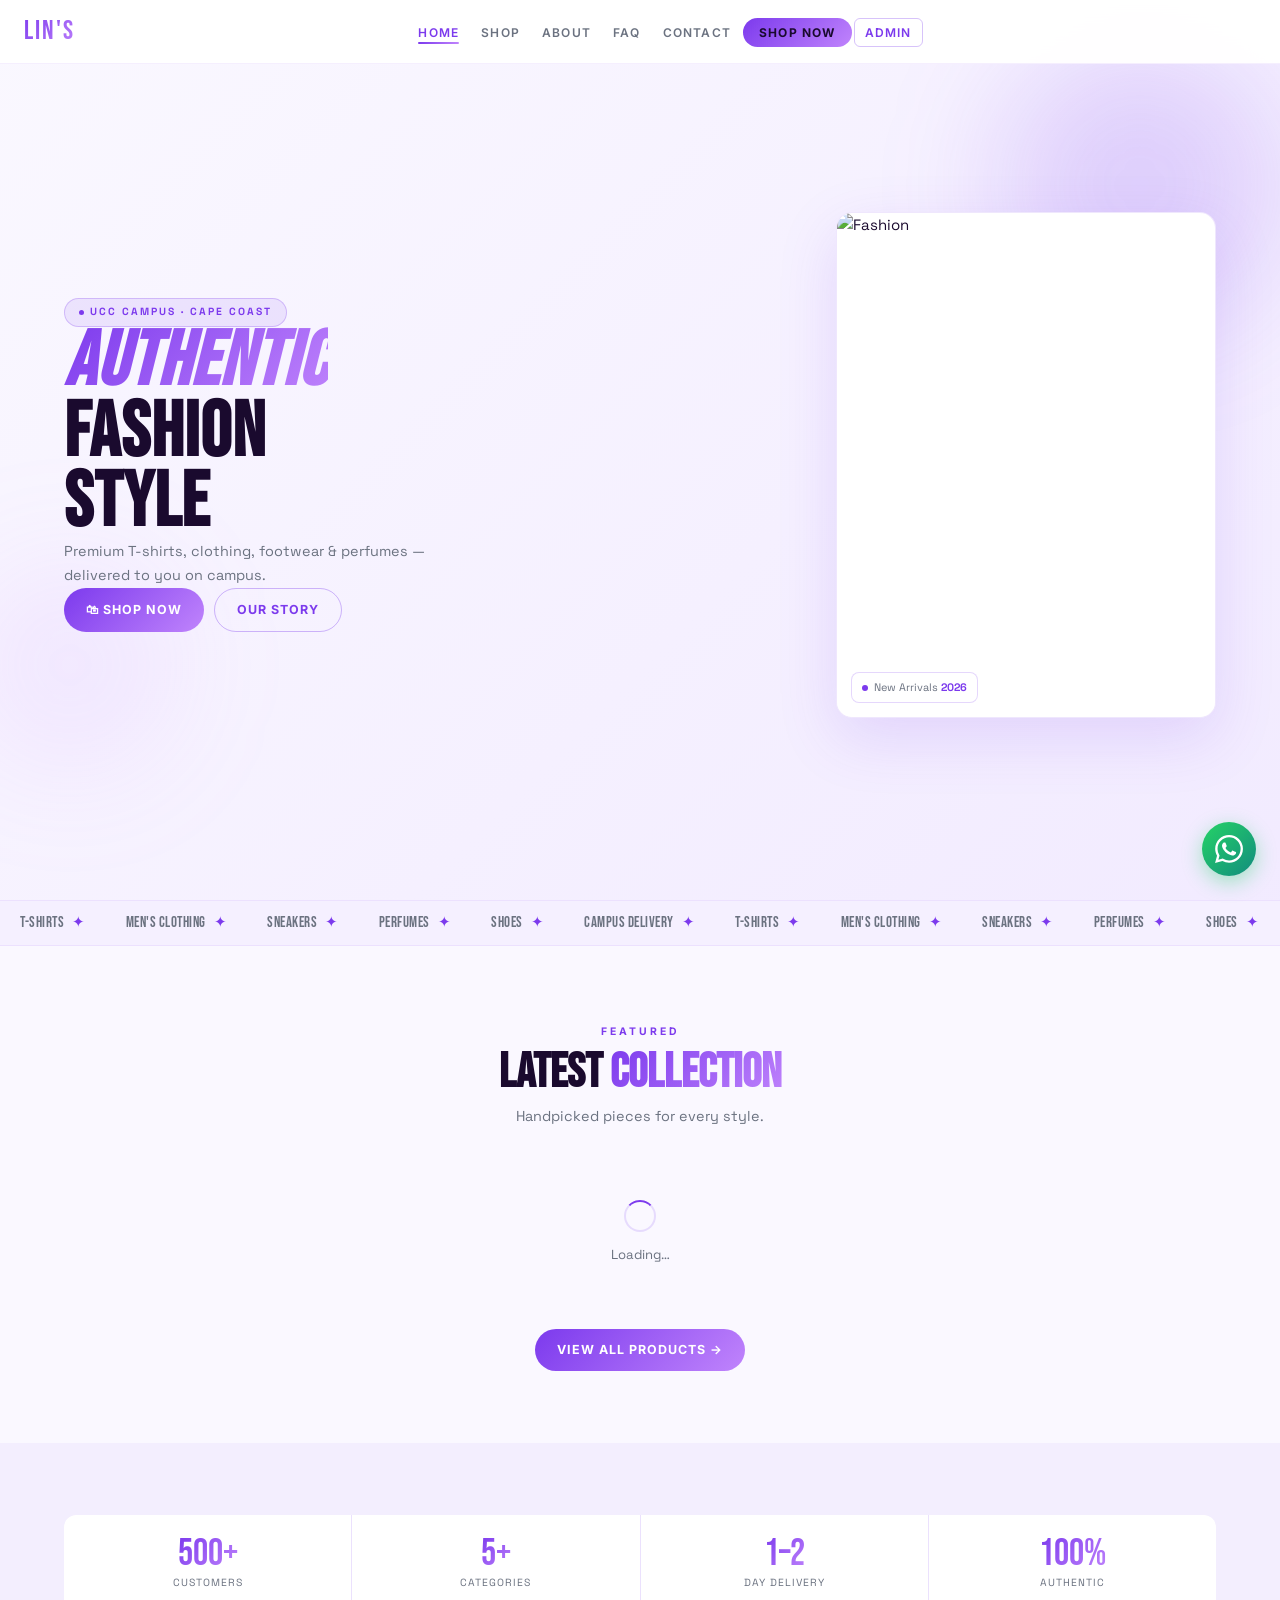
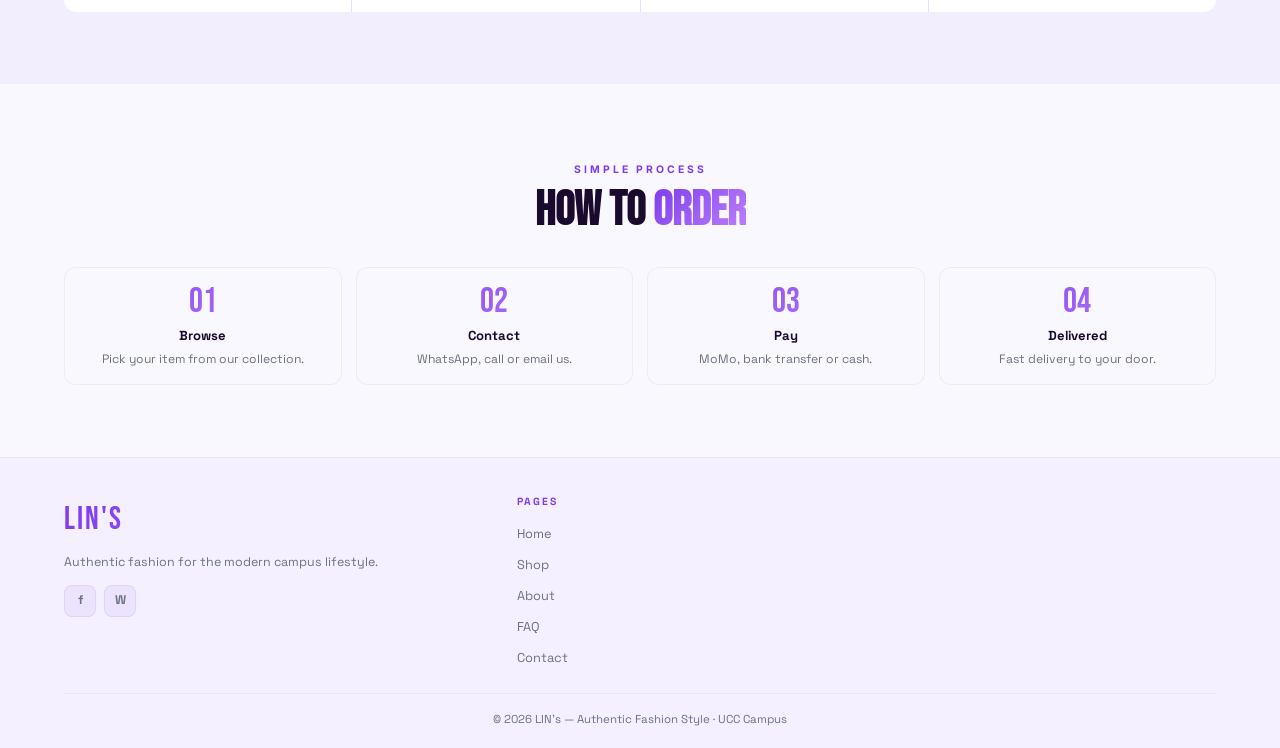
==== commit 6e7c0d7f: "Update index.html" ====
--- a/index.html
+++ b/index.html
@@ -55,11 +55,11 @@
         </div>
       </div>
       <div class="hero-img-wrap">
-        <img id="heroImg" src="https://images.unsplash.com/photo-1523381210434-271e8be1f52b?w=600&q=80" alt="Fashion"/>
+        <img id="heroImg" src="https://res.cloudinary.com/dweymxtxu/image/upload/v1781831067/lins-store/1000039724_nqlbvk.png" alt="Fashion"/>
         <div class="hero-img-overlay">
           <div class="hero-live-badge">
             <div class="hero-live-dot"></div>
-            <span style="color:var(--muted);font-size:0.68rem">New Arrivals <strong style="color:var(--green)">2025</strong></span>
+            <span style="color:var(--muted);font-size:0.68rem">New Arrivals <strong style="color:var(--green)">2026</strong></span>
           </div>
         </div>
       </div>
@@ -156,7 +156,7 @@
         </ul>
       </div>
     </div>
-    <div class="footer-bottom">&copy; 2025 LIN's — Authentic Fashion Style · UCC Campus</div>
+    <div class="footer-bottom">&copy; 2026 LIN's — Authentic Fashion Style · UCC Campus</div>
   </div>
 </footer>
 
